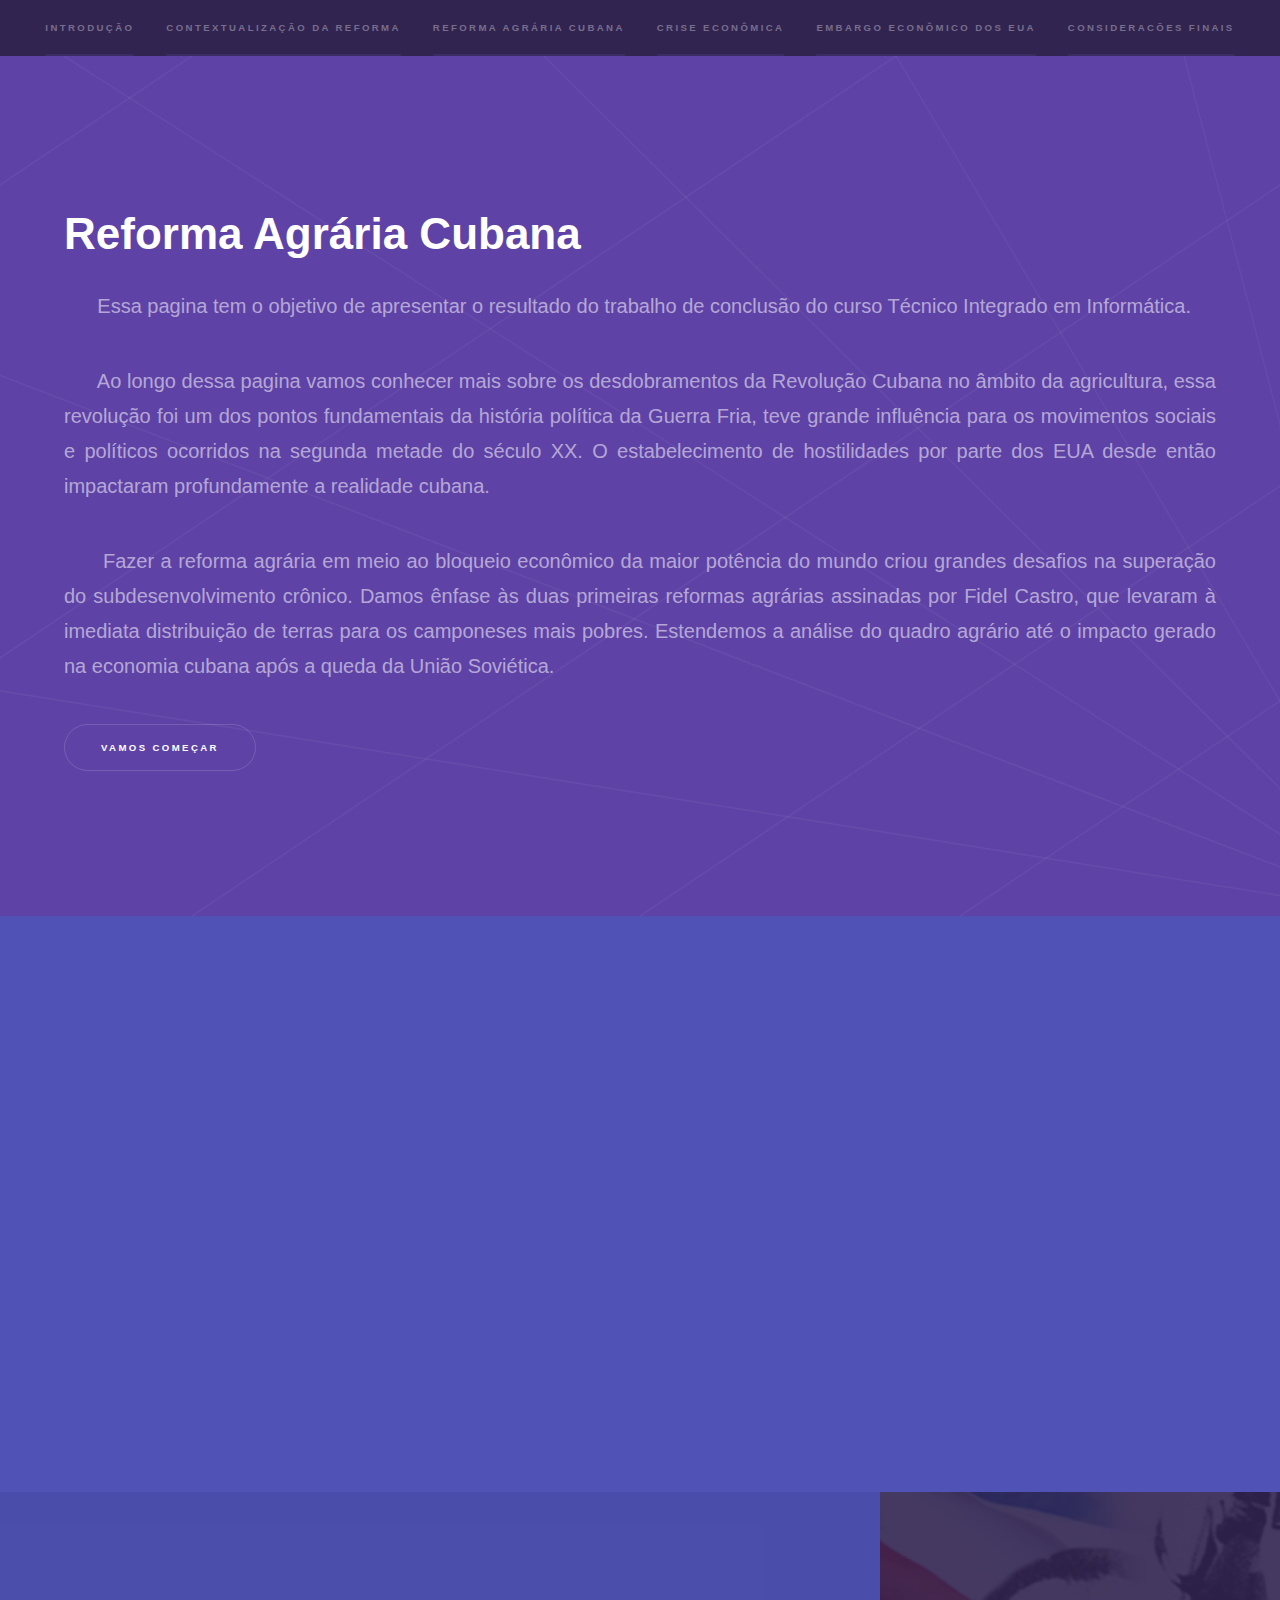
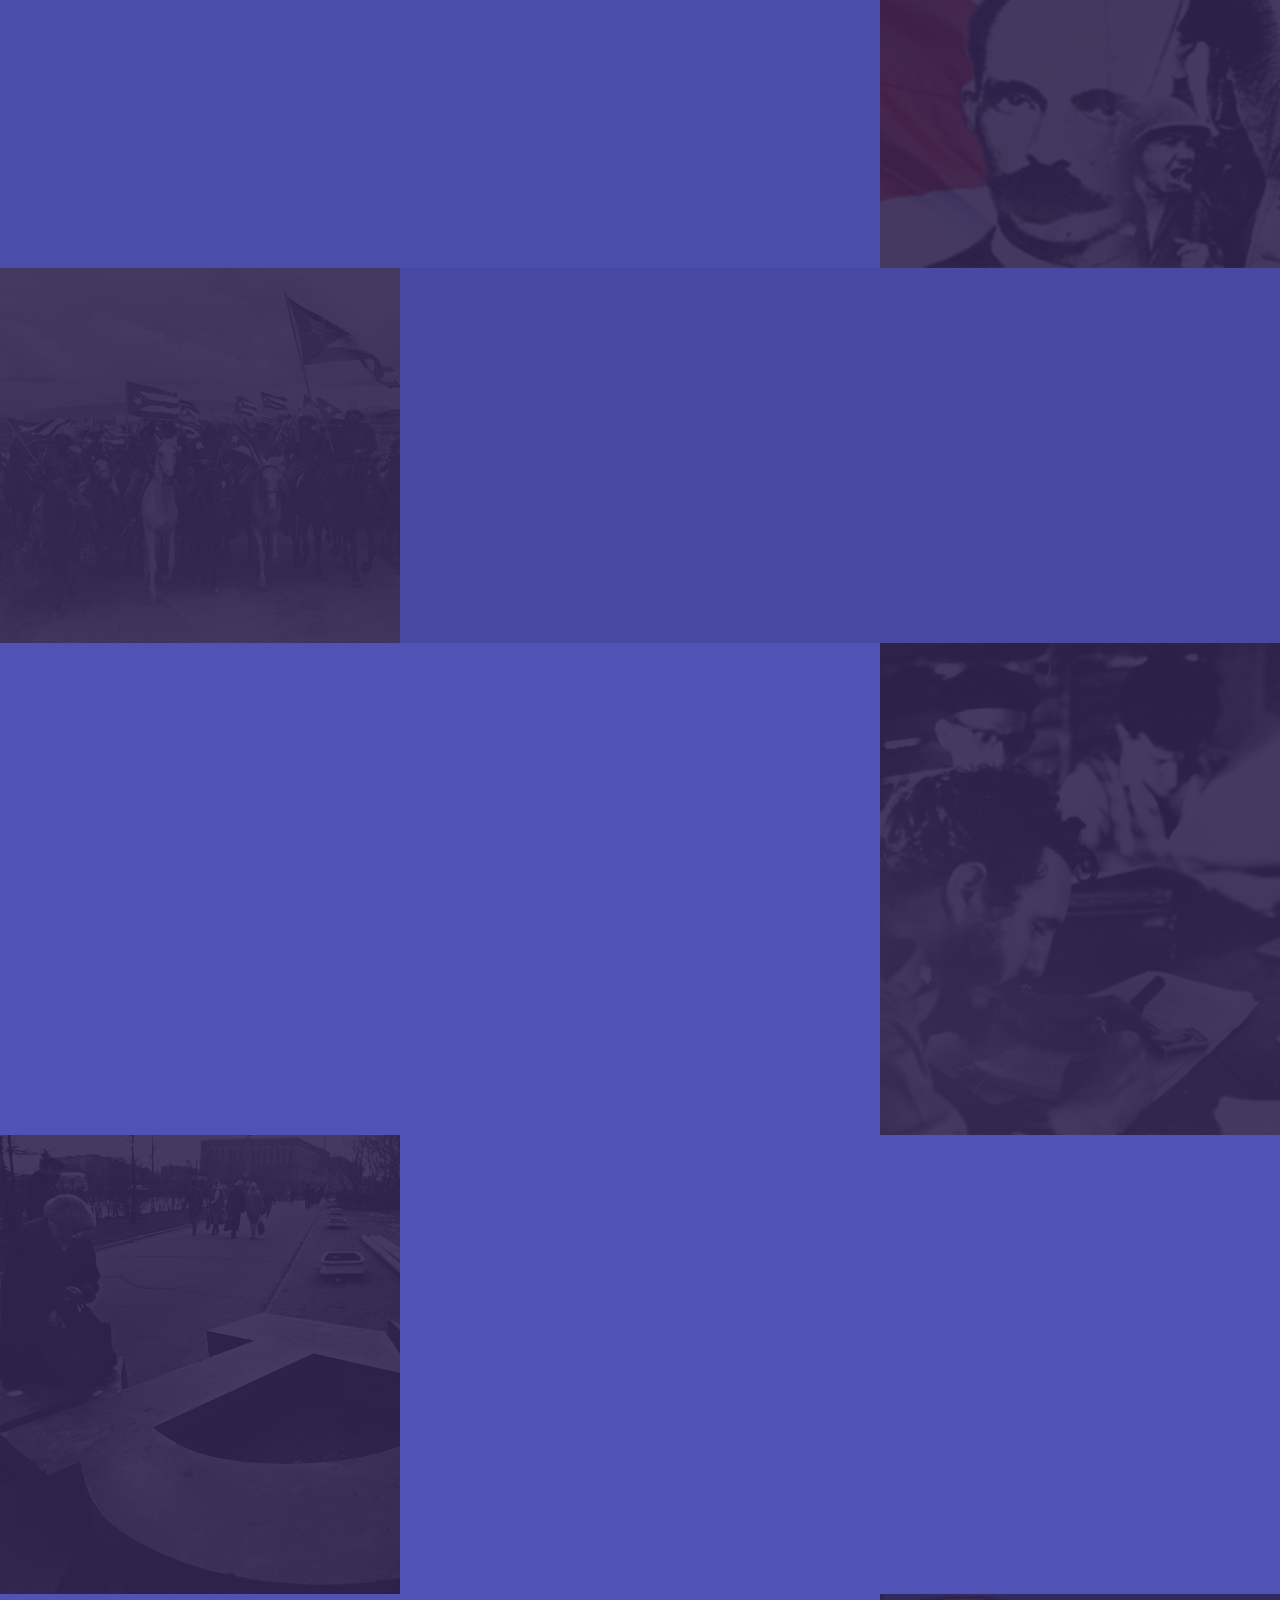
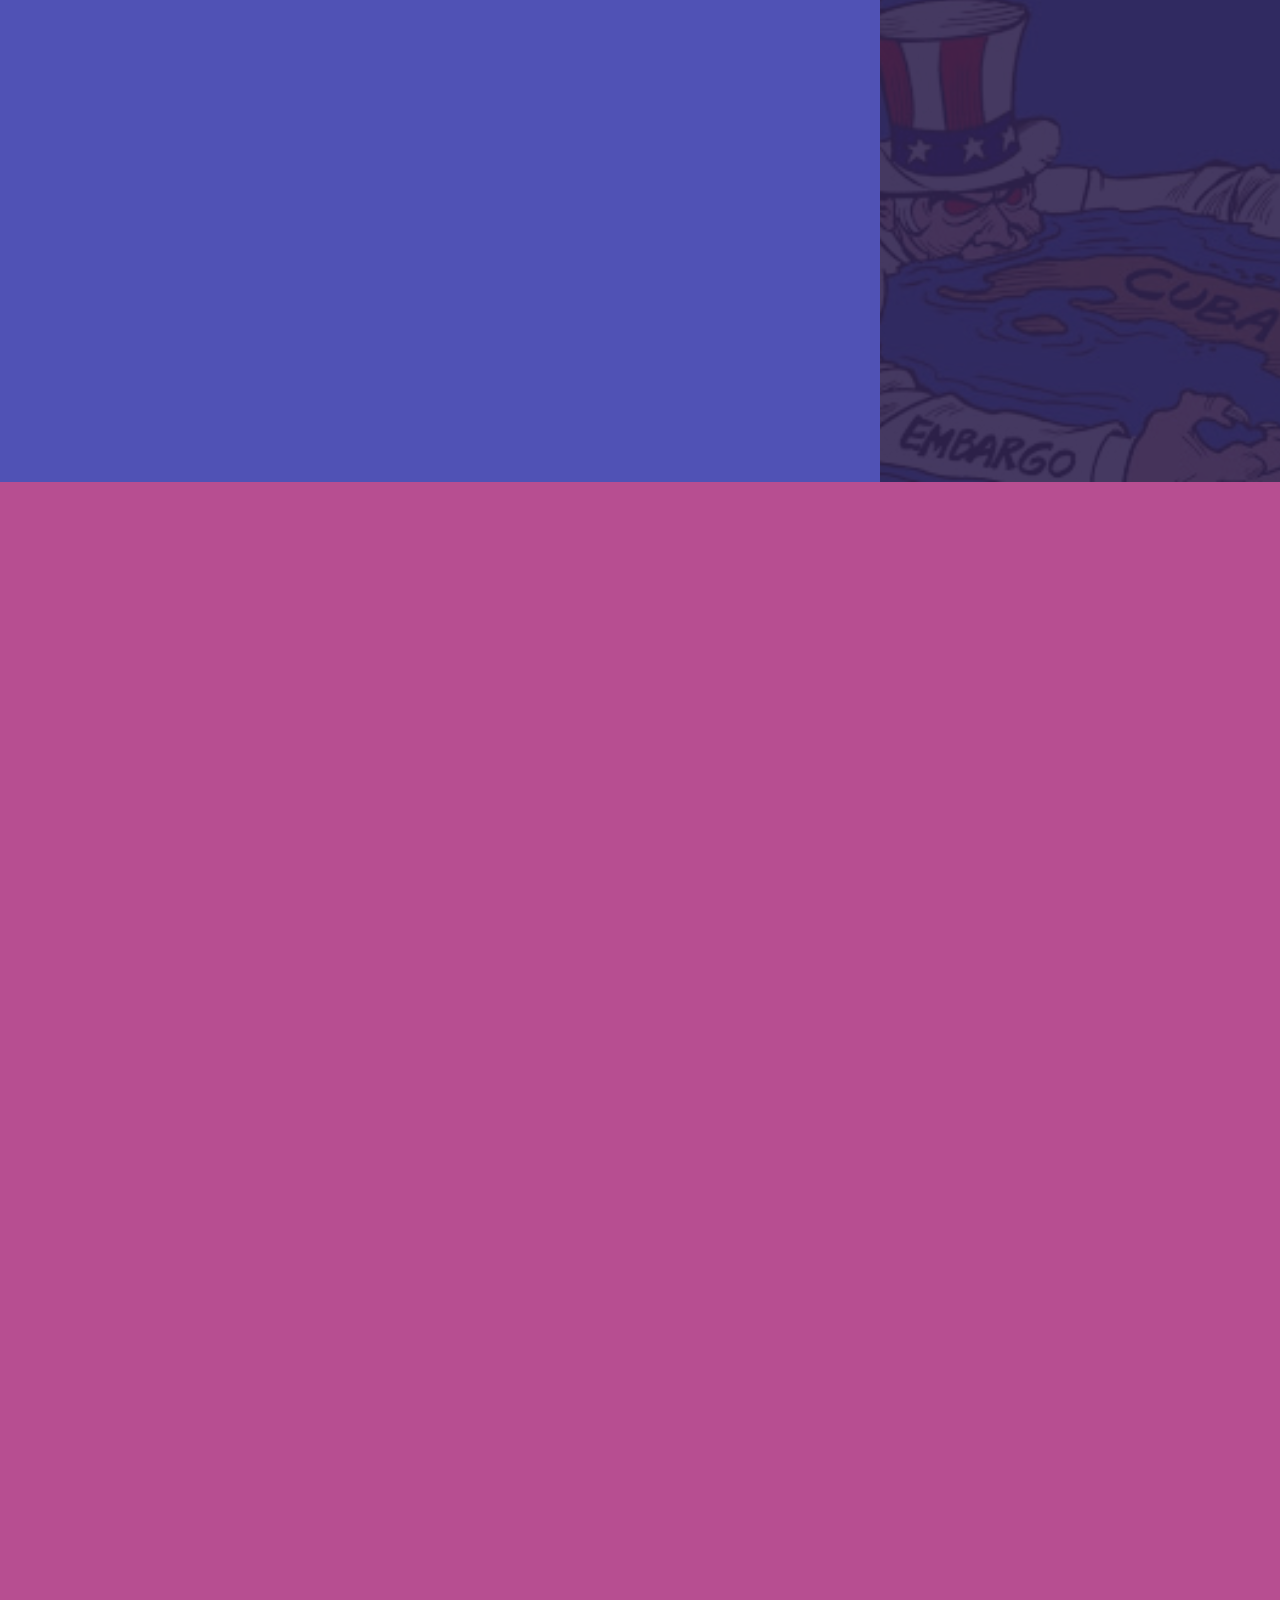
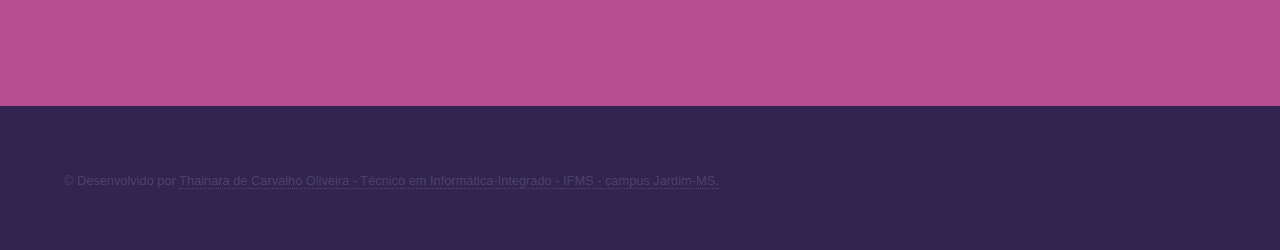
==== index.html @ 296e206b "Correção html" ====
<!DOCTYPE HTML>
<!--
	Hyperspace by HTML5 UP
	html5up.net | @ajlkn
	Free for personal and commercial use under the CCA 3.0 license (html5up.net/license)
-->
<html lang="pt-BR">

	<head>
		<title>Reforma Agrária Cubana</title>
		<meta charset="utf-8" />
		<meta name="viewport" content="width=device-width, initial-scale=1, user-scalable=no" />
		<link rel="stylesheet" href="assets/css/main.css" />
		<link rel="stylesheet" href="assets/css/custom.css" />
		<noscript><link rel="stylesheet" href="assets/css/noscript.css" /></noscript>
	</head>
	<body class="is-preload">

		<!-- Sidebar -->
			<section id="sidebar">
				<div class="inner">
					<nav>
						<ul>
					
							<li><a href="#Introducao">Introdução</a></li>
							<li><a href="#Contextualizacao-da-reforma">Contextualização da Reforma</a></li>
							<li><a href="#Reforma-Agraria-Cubana">Reforma Agrária Cubana</a></li>
							<li><a href="#Crise-Economica">Crise Econômica</a></li>
							<li><a href="#Embargo-Economico">Embargo Econômico dos EUA</a></li>
							<li><a href="#Consideracoes-finais">Consideracões finais</a></li>
						
						</ul>
					</nav>
				</div>
			</section>

		<!-- Wrapper -->
			<div id="wrapper">

				<!-- Intro -->
					<section id="intro" class="wrapper style1 fullscreen fade-up">
						<div class="inner">
							<h1>Reforma Agrária Cubana</h1>
							<p class="align-justify">&nbsp; &nbsp; &nbsp; Essa pagina tem o objetivo de apresentar o resultado do trabalho de conclusão do curso Técnico Integrado em Informática.</p>
							<p class="align-justify">&nbsp; &nbsp; &nbsp; Ao longo dessa pagina vamos conhecer mais sobre os desdobramentos da Revolu&ccedil;&atilde;o Cubana no &acirc;mbito da agricultura, essa revolu&ccedil;&atilde;o foi um dos pontos fundamentais da hist&oacute;ria pol&iacute;tica da Guerra Fria, teve grande influ&ecirc;ncia para os movimentos sociais e pol&iacute;ticos ocorridos na segunda metade do s&eacute;culo XX. O estabelecimento de hostilidades por parte dos EUA desde ent&atilde;o impactaram profundamente a realidade cubana.</p>
							<p class="align-justify">&nbsp; &nbsp; &nbsp; Fazer a reforma agr&aacute;ria em meio ao bloqueio econ&ocirc;mico da maior pot&ecirc;ncia do mundo criou grandes desafios na supera&ccedil;&atilde;o do subdesenvolvimento cr&ocirc;nico. Damos &ecirc;nfase &agrave;s duas primeiras reformas agr&aacute;rias assinadas por Fidel Castro, que levaram &agrave; imediata distribui&ccedil;&atilde;o de terras para os camponeses mais pobres. Estendemos a an&aacute;lise do quadro agr&aacute;rio at&eacute; o impacto gerado na economia cubana ap&oacute;s a queda da Uni&atilde;o Sovi&eacute;tica.</p>

							<ul class="actions">
								<li><a href="#Introducao" class="button scrolly">Vamos começar</a></li>
							</ul>
						</div>
					</section>

				<!-- One -->
					<section id="Introducao" class="wrapper style2 spotlights">
						<section class="tiles">	
							<iframe width="100%" height="576" src="https://maphub.net/embed/138402?geolocation=1&legend=1&panel=1&tablinks=1" frameborder="0" allow="geolocation"></iframe>
						</section>

						<section>
							<a href="pages/Introducao.html" class="image">
								<img src="images/Marti-Fidel.jpg" alt="" data-position="top center"/>
							</a>

							<div class="content">
								<div class="inner">
									<h2>Introdução</h2>
									<p>&nbsp; &nbsp; &nbsp; Cuba &eacute; uma ilha caribenha sob regime comunista. Tem praias de areia branca e campos de cultivo de tabaco, essenciais para a produ&ccedil;&atilde;o dos lend&aacute;rios charutos do pa&iacute;s. A capital, Havana, est&aacute; repleta de casas em tons pastel, carros da d&eacute;cada de 1950 e arquitetura espanhola colonial na antiga Havana, um importante centro no s&eacute;culo 16.</p>
									<ul class="actions">
										<li><a href="pages/Introducao.html" class="button">Saiba mais</a></li>
									</ul>
								</div>
							</div>
						</section>

						<section id="Contextualizacao-da-reforma">
							
							<a href="pages/Contextualizacao-da-reforma.html" class="image"><img src="images/pic02.jpg" alt="" data-position="top center" /></a>
							<div class="content">
								<div class="inner">
									<h2>Contextualização da Reforma</h2>
									<p class="align-justify">&nbsp;&nbsp;&nbsp; Diferentemente do que Karl Marx e Friedrich Engels escreveram no s&eacute;culo XIX, sobre o socialismo ser o resultado de um desenvolvimento tecnol&oacute;gico e industrial das for&ccedil;as produtivas dos pa&iacute;ses do centro do capitalismo, o s&eacute;culo XX nos mostrou que o socialismo tamb&eacute;m poderia ser um movimento de pa&iacute;ses perif&eacute;ricos, com for&ccedil;as produtivas debilitadas.</p>
								
									<ul class="actions">
										<li><a href="pages/Contextualizacao-da-reforma.html" class="button">Saiba Mais</a></li>
									</ul>
								</div>
							</div>
						</section>
						
						<section id="Reforma-Agraria-Cubana">
							<a href="pages/Reforma-agraria-cubana.html" class="image"><img src="images/reforma-agraria.jpg" alt="" data-position="25% 25%" /></a>
							<div class="content">
								<div class="inner">
									<h2>Reforma Agrária Cubana</h2>
								
										<p class="align-justify">&nbsp; &nbsp; &nbsp;A Reforma Agr&aacute;ria em Cuba foi estrat&eacute;gica para a dissolu&ccedil;&atilde;o da heran&ccedil;a colonial, o seu desenvolvimento rompeu com as rela&ccedil;&otilde;es imperialistas que o&nbsp;promoviam. O principal objetivo da Reforma Agr&aacute;ria era distribuir e dividir as terras e propriedades de uma forma justa, beneficiando o campesinato pobre.</p>
										<p class="align-justify">&nbsp; &nbsp; &nbsp; A derrota do Tiempo Muerto marca o grau de import&acirc;ncia da conquista alcan&ccedil;ada pele processo revolucion&aacute;rio, cada fam&iacute;lia recebeu cerca de duas&nbsp;<em>caballer&iacute;as </em>&nbsp;de terra, sendo denominado com o min&iacute;mo vital.</p>
			

										<ul class="actions">
										<li><a href="pages/Reforma-agraria-cubana.html" class="button">Saiba Mais</a></li>
									</ul>
								</div>
							</div>
						</section>

						<section id="Crise-Economica">
							<a href="pages/Crise-Economica.html" class="image"><img src="images/queda-da-urss.jpg" alt="" data-position="25% 25%" /></a>
							<div class="content">
								<div class="inner">
									<h2>Crise econômica</h2>
									
									<p class="align-justify">&nbsp; &nbsp; &nbsp;A queda da Uni&atilde;o Sovi&eacute;tica em 1991, resultou no fim da guerra fria, significou um momento de desespero para os cubanos. A ilha passa por uma profunda crise estrutural, onde o PIB cubano em 3 anos despenca cerca de 35%. Cuba perdeu drasticamente o aux&iacute;lio financeiro que tinha e viveu a maior crise econ&ocirc;mica de toda a hist&oacute;ria da revolu&ccedil;&atilde;o. Nesse per&iacute;odo de crise foi imposto, como se referem os cubanos, o bloqueio econ&ocirc;mico duplo, composto pelo embargo econ&ocirc;mico que vinha desde 1960 pelos EUA, somando-se a ele a queda das rela&ccedil;&otilde;es comerciais estabelecidas com a Eur&aacute;sia.</p>

									<ul class="actions">
										<li><a href="pages/Crise-Economica.html" class="button">Saiba mais</a></li>
									</ul>
								</div>
							</div>
						</section>

						<section id="Embargo-Economico">
							<a href="pages/Embargo-dos-Eua.html" class="image"><img src="images/cuba-embargo.jpeg" alt="" data-position="25% 25%" /></a>
							<div class="content">
								<div class="inner">
									<h2> Embargo econômico dos Estados Unidos</h2>
									
									<p class="align-justify">&nbsp; &nbsp; &nbsp;Em 22 de Outubro de 1962 o governo dos Estados Unidos, com o apoio da OEA (Organiza&ccedil;&atilde;o dos Estados Americanos), imp&otilde;e um bloqueio naval a Cuba de barcos comerciais. A crise dos miss&eacute;is representou o momento de maior tens&atilde;o da Guerra Fria, em que duas super pot&ecirc;ncias chegaram perto de um impasse que poderia ter desencadeado um conflito nuclear de consequ&ecirc;ncias imprevis&iacute;veis. O encontro entre a frota sovi&eacute;tica, que se dirigia a Cuba com carregamento de armas, e a frota norte-americana, que bloqueava o acesso a ilha, poderia trazer consequ&ecirc;ncias explosivas caso n&atilde;o se chegasse a um acordo entre as duas super pot&ecirc;ncias.</p>

									<ul class="actions">
										<li><a href="pages/Embargo-dos-Eua.html" class="button">Saiba mais</a></li>
									</ul>
								</div>
							</div>
						</section>
					</section>
				<!-- Two -->
					<section id="Consideracoes-finais" class="wrapper style3 fade-up">
						<div class="inner">
							<h2>Consideracões finais</h2>
							<p class="align-justify">&nbsp; &nbsp; &nbsp; Quando nos referimos a qualquer aspecto da hist&oacute;ria de Cuba, um certo desconhecimento paira de maneira densa sobre o sentido dessa hist&oacute;ria e suas repercuss&otilde;es. Sabe-se que Cuba &eacute; um min&uacute;sculo pa&iacute;s da Am&eacute;rica caribenha, que traz consigo uma hist&oacute;ria de batalhas e supera&ccedil;&otilde;es. A luta contra o subdesenvolvimento e os imp&eacute;rios, coloniais e neocoloniais, ainda se faz presente em novas determina&ccedil;&otilde;es do poder geopol&iacute;tico estabelecido no hemisf&eacute;rio ocidental.</p>
							<p class="align-justify">&nbsp; &nbsp; &nbsp; Sabe-se que grande parte dessa hist&oacute;ria &eacute; de pouca visibilidade em nossos meios culturais, quando n&atilde;o &eacute; tomada de forma a contorcer a objetividade. Al&eacute;m de descrever os aspectos pol&iacute;ticos e sociais promovidos pela reforma agr&aacute;ria em Cuba, um dos principais desdobramentos da revolu&ccedil;&atilde;o, o presente trabalho buscou gerar em um&nbsp;site, de nossa pr&oacute;pria cria&ccedil;&atilde;o, como contrapartida aos conhecimentos adquiridos ao longo da forma&ccedil;&atilde;o oferecida pelo curso t&eacute;cnico integrado de inform&aacute;tica. A ideia &eacute; a de levar as informa&ccedil;&otilde;es levantadas neste trabalho de conclus&atilde;o de curso ao p&uacute;blico de maneira din&acirc;mica e com um m&eacute;todo comunicativamente atraente. No&nbsp;site&nbsp;buscamos separar por per&iacute;odos a hist&oacute;ria agr&aacute;ria de Cuba, desde da luta da independ&ecirc;ncia, at&eacute; as duas reformas agr&aacute;rias. Todo o desenvolvimento do&nbsp;site&nbsp;e as informa&ccedil;&otilde;es nele listadas s&atilde;o uma tentativa concreta de tornar nossa reflex&atilde;o acess&iacute;vel e did&aacute;tica ao p&uacute;blico. A produ&ccedil;&atilde;o de um&nbsp;site, portanto, sintetiza nossa pesquisa e lhe confere uma face pr&aacute;tica, de instrumento pedag&oacute;gico, a servi&ccedil;o da comunidade acad&ecirc;mica, e mesmo n&atilde;o acad&ecirc;mica.<br/>
							&nbsp; &nbsp; &nbsp; Uma batalha pode ser vencida, mas vencer uma guerra n&atilde;o &eacute; f&aacute;cil, e Cuba ainda persiste em uma guerra, uma guerra pela paz. N&atilde;o cabe a n&oacute;s, portanto, estabelecer qualquer tipo de julgamento neutro sobre Cuba ou sobre qualquer outro acontecimento da hist&oacute;ria, por&eacute;m procuramos, atrav&eacute;s de dados e fatos, construir o que consideramos avalia&ccedil;&otilde;es objetivas sobre a condi&ccedil;&atilde;o fundi&aacute;ria de Cuba antes e depois da reforma agr&aacute;ria promovida pela revolu&ccedil;&atilde;o. Os feitos do povo cubano foram um dos mais radicais que se conheceram na hist&oacute;ria Latino Americana moderna. O forte esp&iacute;rito de igualitarismo desse movimento, mesmo com todas as dificuldades passadas pelo bloqueio econ&ocirc;mico e com a crise gerada pela queda do bloco sovi&eacute;tico, consegue iluminar as experi&ecirc;ncias hist&oacute;ricas de v&aacute;rios outros povos, revelando que um pa&iacute;s perif&eacute;rico, com muita luta e persist&ecirc;ncia, pode gerar bens comuns b&aacute;sicos como educa&ccedil;&atilde;o, sa&uacute;de e qualidade de vida para sua popula&ccedil;&atilde;o.<br />
							&nbsp; &nbsp; &nbsp; E a guerra cubana ela continua, assim como outras guerras est&atilde;o para nascer e com o tempo ir&atilde;o ser explicadas, e estudar a revolu&ccedil;&atilde;o cubana &eacute; como abrir portas a uma nova maneira de ver o mundo e perceber que tudo deve ser questionado em busca apenas da real verdade escondida em seres que possui suas &ldquo;verdades absolutas&rdquo; que acreditam possuir.<br />
							&nbsp; &nbsp; &nbsp; Mesmo com todas as contradi&ccedil;&otilde;es e dificuldades, Cuba se mostra um Pa&iacute;s forte e soberano, e os cubanos ainda hoje agradecem orgulhosos aos revolucion&aacute;rios&nbsp;da <em>Sierra Maestra, </em>principalmente aos campesinos em armas que garantiram o direito b&aacute;sico &agrave; sobreviv&ecirc;ncia na terra. Atualmente o pa&iacute;s passa por reformas econ&ocirc;micas e constitucionais que contam com a participa&ccedil;&atilde;o massiva da sociedade. O atual presidente, Miguel Dias, prop&otilde;e reformas amplas, tal como a reformula&ccedil;&atilde;o do sistema monet&aacute;rio do peso convers&iacute;vel para o peso cubano. Os desafios s&atilde;o grandes, uma vez que&nbsp;1U$&nbsp;hoje equivale aproximadamente a 24 pesos cubanos.</p>
							<p class="align-justify"> &nbsp; &nbsp; &nbsp;Espera-se que de certa maneira esse texto e o site possam contribuir, mesmo que minimamente para o desvendar da hist&oacute;ria cubana. Que possamos promover com ele um conhecimento pr&aacute;tico pol&iacute;tico, capaz de suplantar a zona de conforto do realismo capitalista. Como abrandou Fidel &ldquo;que sejam como o&nbsp;CHE&rdquo; nossos anseios.<br />
							<br />
							

							<br>

							
							<ul class="actions">
								<li><a href="pages/Referencias.html" class="button">Referências</a></li>
							</ul>
						</div>
					</section>

			
			</div>

		<!-- Footer -->
			<footer id="footer" class="wrapper">
				<div class="inner">
					<ul class="menu">
						<li>&copy;  Desenvolvido por <a href="https://github.com/ThainaraDeCarvalhoOliveira0510/Reforma-Agraria-Cubana"> Thainara de Carvalho Oliveira - T&eacute;cnico em Inform&aacute;tica-Integrado - IFMS - campus Jardim-MS.</a></li>
					</ul>
				</div>
			</footer>

		<!-- Scripts -->
			<script src="assets/js/jquery.min.js"></script>
			<script src="assets/js/jquery.scrollex.min.js"></script>
			<script src="assets/js/jquery.scrolly.min.js"></script>
			<script src="assets/js/browser.min.js"></script>
			<script src="assets/js/breakpoints.min.js"></script>
			<script src="assets/js/util.js"></script>
			<script src="assets/js/main.js"></script>

	</body>
</html>
---- assets/css/main.css ----
@import url(fontawesome-all.min.css);

/*
	Hyperspace by HTML5 UP
	html5up.net | @ajlkn
	Free for personal and commercial use under the CCA 3.0 license (html5up.net/license)
*/

html, body, div, span, applet, object,
iframe, h1, h2, h3, h4, h5, h6, p, blockquote,
pre, a, abbr, acronym, address, big, cite,
code, del, dfn, em, img, ins, kbd, q, s, samp,
small, strike, strong, sub, sup, tt, var, b,
u, i, center, dl, dt, dd, ol, ul, li, fieldset,
form, label, legend, table, caption, tbody,
tfoot, thead, tr, th, td, article, aside,
canvas, details, embed, figure, figcaption,
footer, header, hgroup, menu, nav, output, ruby,
section, summary, time, mark, audio, video {
	margin: 0;
	padding: 0;
	border: 0;
	font-size: 100%;
	font: inherit;
	vertical-align: baseline;}

article, aside, details, figcaption, figure,
footer, header, hgroup, menu, nav, section {
	display: block;}

body {
	line-height: 1;
}

ol, ul {
	list-style: none;
}

blockquote, q {
	quotes: none;
}

	blockquote:before, blockquote:after, q:before, q:after {
		content: '';
		content: none;
	}

table {
	border-collapse: collapse;
	border-spacing: 0;
}

body {
	-webkit-text-size-adjust: none;
}

mark {
	background-color: transparent;
	color: inherit;
}

input::-moz-focus-inner {
	border: 0;
	padding: 0;
}

input, select, textarea {
	-moz-appearance: none;
	-webkit-appearance: none;
	-ms-appearance: none;
	appearance: none;
}

/* Basic */

	@-ms-viewport {
		width: device-width;
	}

	body {
		-ms-overflow-style: scrollbar;
	}

	@media screen and (max-width: 480px) {

		html, body {
			min-width: 320px;
		}

	}

	html {
		box-sizing: border-box;
	}

	*, *:before, *:after {
		box-sizing: inherit;
	}

	body {
		background: #312450;
	}

		body.is-preload *, body.is-preload *:before, body.is-preload *:after {
			-moz-animation: none !important;
			-webkit-animation: none !important;
			-ms-animation: none !important;
			animation: none !important;
			-moz-transition: none !important;
			-webkit-transition: none !important;
			-ms-transition: none !important;
			transition: none !important;
		}

/* Type */

	body, input, select, textarea {
		color: rgba(255, 255, 255, 0.55);
		font-family: Arial, Helvetica, sans-serif;
		font-size: 16.5pt;
		font-weight: normal;
		line-height: 1.75;
	}

		@media screen and (max-width: 1680px) {

			body, input, select, textarea {
				font-size: 13pt;
			}

		}

		@media screen and (max-width: 1280px) {

			body, input, select, textarea {
				font-size: 12pt;
			}

		}

		@media screen and (max-width: 360px) {

			body, input, select, textarea {
				font-size: 11pt;
			}

		}

	a {
		-moz-transition: color 0.2s ease, border-bottom-color 0.2s ease;
		-webkit-transition: color 0.2s ease, border-bottom-color 0.2s ease;
		-ms-transition: color 0.2s ease, border-bottom-color 0.2s ease;
		transition: color 0.2s ease, border-bottom-color 0.2s ease;
		border-bottom: dotted 1px rgba(255, 255, 255, 0.35);
		color: inherit;
		text-decoration: none;
	}

		a:hover {
			border-bottom-color: transparent;
			color: #ffffff;
		}

	strong, b {
		color: #ffffff;
		font-weight: bold;
	}

	em, i {
		font-style: italic;
	}

	p {
		margin: 0 0 2em 0;
	}

	h1, h2, h3, h4, h5, h6 {
		color: #ffffff;
		font-weight: bold;
		line-height: 1.5;
		margin: 0 0 0.5em 0;
	}

		h1 a, h2 a, h3 a, h4 a, h5 a, h6 a {
			color: inherit;
			text-decoration: none;
		}

	h1 {
		font-size: 2.75em;
	}

		h1.major {
			margin: 0 0 1.3em 0;
			position: relative;
			padding-bottom: 0.35em;
		}

			h1.major:after {
				background-image: -moz-linear-gradient(to right, #630081, #b74e91);
				background-image: -webkit-linear-gradient(to right, #b60000, #b74e91);
				background-image: -ms-linear-gradient(to right, #017e01, #b74e91);
				background-image: linear-gradient(to right, #5e42a6, #b74e91);
				-moz-transition: max-width 0.2s ease;
				-webkit-transition: max-width 0.2s ease;
				-ms-transition: max-width 0.2s ease;
				transition: max-width 0.2s ease;
				border-radius: 0.2em;
				bottom: 0;
				content: '';
				height: 0.05em;
				position: absolute;
				right: 0;
				width: 100%;
			}

	h2 {
		font-size: 1.75em;
	}

	h3 {
		font-size: 1.1em;
	}

	h4 {
		font-size: 1em;
	}

	h5 {
		font-size: 0.8em;
	}

	h6 {
		font-size: 0.6em;
	}

	@media screen and (max-width: 736px) {

		h1 {
			font-size: 2em;
		}

		h2 {
			font-size: 1.25em;
		}

		h3 {
			font-size: 1em;
		}

		h4 {
			font-size: 0.8em;
		}

		h5 {
			font-size: 0.6em;
		}

		h6 {
			font-size: 0.6em;
		}

	}

	sub {
		font-size: 0.8em;
		position: relative;
		top: 0.5em;
	}

	sup {
		font-size: 0.8em;
		position: relative;
		top: -0.5em;
	}

	blockquote {
		border-left: solid 4px rgba(241, 14, 101, 0.322);
		font-style: italic;
		margin: 0 0 2em 0;
		padding: 0.5em 0 0.5em 2em;
	}

	code {
		background: rgba(255, 255, 255, 0.05);
		border-radius: 0.25em;
		border: solid 1px rgba(107, 0, 0, 0.15);
		font-family: "Courier New", monospace;
		font-size: 0.9em;
		margin: 0 0.25em;
		padding: 0.25em 0.65em;
	}

	pre {
		-webkit-overflow-scrolling: touch;
		font-family: "Courier New", monospace;
		font-size: 0.9em;
		margin: 0 0 2em 0;
	}

		pre code {
			display: block;
			line-height: 1.75em;
			padding: 1em 1.5em;
			overflow-x: auto;
		}

	hr {
		border: 0;
		border-bottom: solid 1px rgba(255, 255, 255, 0.15);
		margin: 2em 0;
	}

		hr.major {
			margin: 3em 0;
		}

	.align-left {
		text-align: left;
	}

	.align-center {
		text-align: center;
	}
	.align-justify {
		text-align: justify;
	}

	.align-right {
		text-align: right;
	}

/* Row */

	.row {
		display: flex;
		flex-wrap: wrap;
		box-sizing: border-box;
		align-items: stretch;
	}

		.row > * {
			box-sizing: border-box;
		}

		.row.gtr-uniform > * > :last-child {
			margin-bottom: 0;
		}

		.row.aln-left {
			justify-content: flex-start;
		}

		.row.aln-center {
			justify-content: center;
		}

		.row.aln-right {
			justify-content: flex-end;
		}

		.row.aln-top {
			align-items: flex-start;
		}

		.row.aln-middle {
			align-items: center;
		}

		.row.aln-bottom {
			align-items: flex-end;
		}

		.row > .imp {
			order: -1;
		}

		.row > .col-1 {
			width: 8.33333%;
		}

		.row > .off-1 {
			margin-left: 8.33333%;
		}

		.row > .col-2 {
			width: 16.66667%;
		}

		.row > .off-2 {
			margin-left: 16.66667%;
		}

		.row > .col-3 {
			width: 25%;
		}

		.row > .off-3 {
			margin-left: 25%;
		}

		.row > .col-4 {
			width: 33.33333%;
		}

		.row > .off-4 {
			margin-left: 33.33333%;
		}

		.row > .col-5 {
			width: 41.66667%;
		}

		.row > .off-5 {
			margin-left: 41.66667%;
		}

		.row > .col-6 {
			width: 50%;
		}

		.row > .off-6 {
			margin-left: 50%;
		}

		.row > .col-7 {
			width: 58.33333%;
		}

		.row > .off-7 {
			margin-left: 58.33333%;
		}

		.row > .col-8 {
			width: 66.66667%;
		}

		.row > .off-8 {
			margin-left: 66.66667%;
		}

		.row > .col-9 {
			width: 75%;
		}

		.row > .off-9 {
			margin-left: 75%;
		}

		.row > .col-10 {
			width: 83.33333%;
		}

		.row > .off-10 {
			margin-left: 83.33333%;
		}

		.row > .col-11 {
			width: 91.66667%;
		}

		.row > .off-11 {
			margin-left: 91.66667%;
		}

		.row > .col-12 {
			width: 100%;
		}

		.row > .off-12 {
			margin-left: 100%;
		}

		.row.gtr-0 {
			margin-top: 0;
			margin-left: 0em;
		}

			.row.gtr-0 > * {
				padding: 0 0 0 0em;
			}

			.row.gtr-0.gtr-uniform {
				margin-top: 0em;
			}

				.row.gtr-0.gtr-uniform > * {
					padding-top: 0em;
				}

		.row.gtr-25 {
			margin-top: 0;
			margin-left: -0.375em;
		}

			.row.gtr-25 > * {
				padding: 0 0 0 0.375em;
			}

			.row.gtr-25.gtr-uniform {
				margin-top: -0.375em;
			}

				.row.gtr-25.gtr-uniform > * {
					padding-top: 0.375em;
				}

		.row.gtr-50 {
			margin-top: 0;
			margin-left: -0.75em;
		}

			.row.gtr-50 > * {
				padding: 0 0 0 0.75em;
			}

			.row.gtr-50.gtr-uniform {
				margin-top: -0.75em;
			}

				.row.gtr-50.gtr-uniform > * {
					padding-top: 0.75em;
				}

		.row {
			margin-top: 0;
			margin-left: -1.5em;
		}

			.row > * {
				padding: 0 0 0 1.5em;
			}

			.row.gtr-uniform {
				margin-top: -1.5em;
			}

				.row.gtr-uniform > * {
					padding-top: 1.5em;
				}

		.row.gtr-150 {
			margin-top: 0;
			margin-left: -2.25em;
		}

			.row.gtr-150 > * {
				padding: 0 0 0 2.25em;
			}

			.row.gtr-150.gtr-uniform {
				margin-top: -2.25em;
			}

				.row.gtr-150.gtr-uniform > * {
					padding-top: 2.25em;
				}

		.row.gtr-200 {
			margin-top: 0;
			margin-left: -3em;
		}

			.row.gtr-200 > * {
				padding: 0 0 0 3em;
			}

			.row.gtr-200.gtr-uniform {
				margin-top: -3em;
			}

				.row.gtr-200.gtr-uniform > * {
					padding-top: 3em;
				}

		@media screen and (max-width: 1680px) {

			.row {
				display: flex;
				flex-wrap: wrap;
				box-sizing: border-box;
				align-items: stretch;
			}

				.row > * {
					box-sizing: border-box;
				}

				.row.gtr-uniform > * > :last-child {
					margin-bottom: 0;
				}

				.row.aln-left {
					justify-content: flex-start;
				}

				.row.aln-center {
					justify-content: center;
				}

				.row.aln-right {
					justify-content: flex-end;
				}

				.row.aln-top {
					align-items: flex-start;
				}

				.row.aln-middle {
					align-items: center;
				}

				.row.aln-bottom {
					align-items: flex-end;
				}

				.row > .imp-xlarge {
					order: -1;
				}

				.row > .col-1-xlarge {
					width: 8.33333%;
				}

				.row > .off-1-xlarge {
					margin-left: 8.33333%;
				}

				.row > .col-2-xlarge {
					width: 16.66667%;
				}

				.row > .off-2-xlarge {
					margin-left: 16.66667%;
				}

				.row > .col-3-xlarge {
					width: 25%;
				}

				.row > .off-3-xlarge {
					margin-left: 25%;
				}

				.row > .col-4-xlarge {
					width: 33.33333%;
				}

				.row > .off-4-xlarge {
					margin-left: 33.33333%;
				}

				.row > .col-5-xlarge {
					width: 41.66667%;
				}

				.row > .off-5-xlarge {
					margin-left: 41.66667%;
				}

				.row > .col-6-xlarge {
					width: 50%;
				}

				.row > .off-6-xlarge {
					margin-left: 50%;
				}

				.row > .col-7-xlarge {
					width: 58.33333%;
				}

				.row > .off-7-xlarge {
					margin-left: 58.33333%;
				}

				.row > .col-8-xlarge {
					width: 66.66667%;
				}

				.row > .off-8-xlarge {
					margin-left: 66.66667%;
				}

				.row > .col-9-xlarge {
					width: 75%;
				}

				.row > .off-9-xlarge {
					margin-left: 75%;
				}

				.row > .col-10-xlarge {
					width: 83.33333%;
				}

				.row > .off-10-xlarge {
					margin-left: 83.33333%;
				}

				.row > .col-11-xlarge {
					width: 91.66667%;
				}

				.row > .off-11-xlarge {
					margin-left: 91.66667%;
				}

				.row > .col-12-xlarge {
					width: 100%;
				}

				.row > .off-12-xlarge {
					margin-left: 100%;
				}

				.row.gtr-0 {
					margin-top: 0;
					margin-left: 0em;
				}

					.row.gtr-0 > * {
						padding: 0 0 0 0em;
					}

					.row.gtr-0.gtr-uniform {
						margin-top: 0em;
					}

						.row.gtr-0.gtr-uniform > * {
							padding-top: 0em;
						}

				.row.gtr-25 {
					margin-top: 0;
					margin-left: -0.375em;
				}

					.row.gtr-25 > * {
						padding: 0 0 0 0.375em;
					}

					.row.gtr-25.gtr-uniform {
						margin-top: -0.375em;
					}

						.row.gtr-25.gtr-uniform > * {
							padding-top: 0.375em;
						}

				.row.gtr-50 {
					margin-top: 0;
					margin-left: -0.75em;
				}

					.row.gtr-50 > * {
						padding: 0 0 0 0.75em;
					}

					.row.gtr-50.gtr-uniform {
						margin-top: -0.75em;
					}

						.row.gtr-50.gtr-uniform > * {
							padding-top: 0.75em;
						}

				.row {
					margin-top: 0;
					margin-left: -1.5em;
				}

					.row > * {
						padding: 0 0 0 1.5em;
					}

					.row.gtr-uniform {
						margin-top: -1.5em;
					}

						.row.gtr-uniform > * {
							padding-top: 1.5em;
						}

				.row.gtr-150 {
					margin-top: 0;
					margin-left: -2.25em;
				}

					.row.gtr-150 > * {
						padding: 0 0 0 2.25em;
					}

					.row.gtr-150.gtr-uniform {
						margin-top: -2.25em;
					}

						.row.gtr-150.gtr-uniform > * {
							padding-top: 2.25em;
						}

				.row.gtr-200 {
					margin-top: 0;
					margin-left: -3em;
				}

					.row.gtr-200 > * {
						padding: 0 0 0 3em;
					}

					.row.gtr-200.gtr-uniform {
						margin-top: -3em;
					}

						.row.gtr-200.gtr-uniform > * {
							padding-top: 3em;
						}

		}

		@media screen and (max-width: 1280px) {

			.row {
				display: flex;
				flex-wrap: wrap;
				box-sizing: border-box;
				align-items: stretch;
			}

				.row > * {
					box-sizing: border-box;
				}

				.row.gtr-uniform > * > :last-child {
					margin-bottom: 0;
				}

				.row.aln-left {
					justify-content: flex-start;
				}

				.row.aln-center {
					justify-content: center;
				}

				.row.aln-right {
					justify-content: flex-end;
				}

				.row.aln-top {
					align-items: flex-start;
				}

				.row.aln-middle {
					align-items: center;
				}

				.row.aln-bottom {
					align-items: flex-end;
				}

				.row > .imp-large {
					order: -1;
				}

				.row > .col-1-large {
					width: 8.33333%;
				}

				.row > .off-1-large {
					margin-left: 8.33333%;
				}

				.row > .col-2-large {
					width: 16.66667%;
				}

				.row > .off-2-large {
					margin-left: 16.66667%;
				}

				.row > .col-3-large {
					width: 25%;
				}

				.row > .off-3-large {
					margin-left: 25%;
				}

				.row > .col-4-large {
					width: 33.33333%;
				}

				.row > .off-4-large {
					margin-left: 33.33333%;
				}

				.row > .col-5-large {
					width: 41.66667%;
				}

				.row > .off-5-large {
					margin-left: 41.66667%;
				}

				.row > .col-6-large {
					width: 50%;
				}

				.row > .off-6-large {
					margin-left: 50%;
				}

				.row > .col-7-large {
					width: 58.33333%;
				}

				.row > .off-7-large {
					margin-left: 58.33333%;
				}

				.row > .col-8-large {
					width: 66.66667%;
				}

				.row > .off-8-large {
					margin-left: 66.66667%;
				}

				.row > .col-9-large {
					width: 75%;
				}

				.row > .off-9-large {
					margin-left: 75%;
				}

				.row > .col-10-large {
					width: 83.33333%;
				}

				.row > .off-10-large {
					margin-left: 83.33333%;
				}

				.row > .col-11-large {
					width: 91.66667%;
				}

				.row > .off-11-large {
					margin-left: 91.66667%;
				}

				.row > .col-12-large {
					width: 100%;
				}

				.row > .off-12-large {
					margin-left: 100%;
				}

				.row.gtr-0 {
					margin-top: 0;
					margin-left: 0em;
				}

					.row.gtr-0 > * {
						padding: 0 0 0 0em;
					}

					.row.gtr-0.gtr-uniform {
						margin-top: 0em;
					}

						.row.gtr-0.gtr-uniform > * {
							padding-top: 0em;
						}

				.row.gtr-25 {
					margin-top: 0;
					margin-left: -0.375em;
				}

					.row.gtr-25 > * {
						padding: 0 0 0 0.375em;
					}

					.row.gtr-25.gtr-uniform {
						margin-top: -0.375em;
					}

						.row.gtr-25.gtr-uniform > * {
							padding-top: 0.375em;
						}

				.row.gtr-50 {
					margin-top: 0;
					margin-left: -0.75em;
				}

					.row.gtr-50 > * {
						padding: 0 0 0 0.75em;
					}

					.row.gtr-50.gtr-uniform {
						margin-top: -0.75em;
					}

						.row.gtr-50.gtr-uniform > * {
							padding-top: 0.75em;
						}

				.row {
					margin-top: 0;
					margin-left: -1.5em;
				}

					.row > * {
						padding: 0 0 0 1.5em;
					}

					.row.gtr-uniform {
						margin-top: -1.5em;
					}

						.row.gtr-uniform > * {
							padding-top: 1.5em;
						}

				.row.gtr-150 {
					margin-top: 0;
					margin-left: -2.25em;
				}

					.row.gtr-150 > * {
						padding: 0 0 0 2.25em;
					}

					.row.gtr-150.gtr-uniform {
						margin-top: -2.25em;
					}

						.row.gtr-150.gtr-uniform > * {
							padding-top: 2.25em;
						}

				.row.gtr-200 {
					margin-top: 0;
					margin-left: -3em;
				}

					.row.gtr-200 > * {
						padding: 0 0 0 3em;
					}

					.row.gtr-200.gtr-uniform {
						margin-top: -3em;
					}

						.row.gtr-200.gtr-uniform > * {
							padding-top: 3em;
						}

		}

		@media screen and (max-width: 980px) {

			.row {
				display: flex;
				flex-wrap: wrap;
				box-sizing: border-box;
				align-items: stretch;
			}

				.row > * {
					box-sizing: border-box;
				}

				.row.gtr-uniform > * > :last-child {
					margin-bottom: 0;
				}

				.row.aln-left {
					justify-content: flex-start;
				}

				.row.aln-center {
					justify-content: center;
				}

				.row.aln-right {
					justify-content: flex-end;
				}

				.row.aln-top {
					align-items: flex-start;
				}

				.row.aln-middle {
					align-items: center;
				}

				.row.aln-bottom {
					align-items: flex-end;
				}

				.row > .imp-medium {
					order: -1;
				}

				.row > .col-1-medium {
					width: 8.33333%;
				}

				.row > .off-1-medium {
					margin-left: 8.33333%;
				}

				.row > .col-2-medium {
					width: 16.66667%;
				}

				.row > .off-2-medium {
					margin-left: 16.66667%;
				}

				.row > .col-3-medium {
					width: 25%;
				}

				.row > .off-3-medium {
					margin-left: 25%;
				}

				.row > .col-4-medium {
					width: 33.33333%;
				}

				.row > .off-4-medium {
					margin-left: 33.33333%;
				}

				.row > .col-5-medium {
					width: 41.66667%;
				}

				.row > .off-5-medium {
					margin-left: 41.66667%;
				}

				.row > .col-6-medium {
					width: 50%;
				}

				.row > .off-6-medium {
					margin-left: 50%;
				}

				.row > .col-7-medium {
					width: 58.33333%;
				}

				.row > .off-7-medium {
					margin-left: 58.33333%;
				}

				.row > .col-8-medium {
					width: 66.66667%;
				}

				.row > .off-8-medium {
					margin-left: 66.66667%;
				}

				.row > .col-9-medium {
					width: 75%;
				}

				.row > .off-9-medium {
					margin-left: 75%;
				}

				.row > .col-10-medium {
					width: 83.33333%;
				}

				.row > .off-10-medium {
					margin-left: 83.33333%;
				}

				.row > .col-11-medium {
					width: 91.66667%;
				}

				.row > .off-11-medium {
					margin-left: 91.66667%;
				}

				.row > .col-12-medium {
					width: 100%;
				}

				.row > .off-12-medium {
					margin-left: 100%;
				}

				.row.gtr-0 {
					margin-top: 0;
					margin-left: 0em;
				}

					.row.gtr-0 > * {
						padding: 0 0 0 0em;
					}

					.row.gtr-0.gtr-uniform {
						margin-top: 0em;
					}

						.row.gtr-0.gtr-uniform > * {
							padding-top: 0em;
						}

				.row.gtr-25 {
					margin-top: 0;
					margin-left: -0.375em;
				}

					.row.gtr-25 > * {
						padding: 0 0 0 0.375em;
					}

					.row.gtr-25.gtr-uniform {
						margin-top: -0.375em;
					}

						.row.gtr-25.gtr-uniform > * {
							padding-top: 0.375em;
						}

				.row.gtr-50 {
					margin-top: 0;
					margin-left: -0.75em;
				}

					.row.gtr-50 > * {
						padding: 0 0 0 0.75em;
					}

					.row.gtr-50.gtr-uniform {
						margin-top: -0.75em;
					}

						.row.gtr-50.gtr-uniform > * {
							padding-top: 0.75em;
						}

				.row {
					margin-top: 0;
					margin-left: -1.5em;
				}

					.row > * {
						padding: 0 0 0 1.5em;
					}

					.row.gtr-uniform {
						margin-top: -1.5em;
					}

						.row.gtr-uniform > * {
							padding-top: 1.5em;
						}

				.row.gtr-150 {
					margin-top: 0;
					margin-left: -2.25em;
				}

					.row.gtr-150 > * {
						padding: 0 0 0 2.25em;
					}

					.row.gtr-150.gtr-uniform {
						margin-top: -2.25em;
					}

						.row.gtr-150.gtr-uniform > * {
							padding-top: 2.25em;
						}

				.row.gtr-200 {
					margin-top: 0;
					margin-left: -3em;
				}

					.row.gtr-200 > * {
						padding: 0 0 0 3em;
					}

					.row.gtr-200.gtr-uniform {
						margin-top: -3em;
					}

						.row.gtr-200.gtr-uniform > * {
							padding-top: 3em;
						}

		}

		@media screen and (max-width: 736px) {

			.row {
				display: flex;
				flex-wrap: wrap;
				box-sizing: border-box;
				align-items: stretch;
			}

				.row > * {
					box-sizing: border-box;
				}

				.row.gtr-uniform > * > :last-child {
					margin-bottom: 0;
				}

				.row.aln-left {
					justify-content: flex-start;
				}

				.row.aln-center {
					justify-content: center;
				}

				.row.aln-right {
					justify-content: flex-end;
				}

				.row.aln-top {
					align-items: flex-start;
				}

				.row.aln-middle {
					align-items: center;
				}

				.row.aln-bottom {
					align-items: flex-end;
				}

				.row > .imp-small {
					order: -1;
				}

				.row > .col-1-small {
					width: 8.33333%;
				}

				.row > .off-1-small {
					margin-left: 8.33333%;
				}

				.row > .col-2-small {
					width: 16.66667%;
				}

				.row > .off-2-small {
					margin-left: 16.66667%;
				}

				.row > .col-3-small {
					width: 25%;
				}

				.row > .off-3-small {
					margin-left: 25%;
				}

				.row > .col-4-small {
					width: 33.33333%;
				}

				.row > .off-4-small {
					margin-left: 33.33333%;
				}

				.row > .col-5-small {
					width: 41.66667%;
				}

				.row > .off-5-small {
					margin-left: 41.66667%;
				}

				.row > .col-6-small {
					width: 50%;
				}

				.row > .off-6-small {
					margin-left: 50%;
				}

				.row > .col-7-small {
					width: 58.33333%;
				}

				.row > .off-7-small {
					margin-left: 58.33333%;
				}

				.row > .col-8-small {
					width: 66.66667%;
				}

				.row > .off-8-small {
					margin-left: 66.66667%;
				}

				.row > .col-9-small {
					width: 75%;
				}

				.row > .off-9-small {
					margin-left: 75%;
				}

				.row > .col-10-small {
					width: 83.33333%;
				}

				.row > .off-10-small {
					margin-left: 83.33333%;
				}

				.row > .col-11-small {
					width: 91.66667%;
				}

				.row > .off-11-small {
					margin-left: 91.66667%;
				}

				.row > .col-12-small {
					width: 100%;
				}

				.row > .off-12-small {
					margin-left: 100%;
				}

				.row.gtr-0 {
					margin-top: 0;
					margin-left: 0em;
				}

					.row.gtr-0 > * {
						padding: 0 0 0 0em;
					}

					.row.gtr-0.gtr-uniform {
						margin-top: 0em;
					}

						.row.gtr-0.gtr-uniform > * {
							padding-top: 0em;
						}

				.row.gtr-25 {
					margin-top: 0;
					margin-left: -0.375em;
				}

					.row.gtr-25 > * {
						padding: 0 0 0 0.375em;
					}

					.row.gtr-25.gtr-uniform {
						margin-top: -0.375em;
					}

						.row.gtr-25.gtr-uniform > * {
							padding-top: 0.375em;
						}

				.row.gtr-50 {
					margin-top: 0;
					margin-left: -0.75em;
				}

					.row.gtr-50 > * {
						padding: 0 0 0 0.75em;
					}

					.row.gtr-50.gtr-uniform {
						margin-top: -0.75em;
					}

						.row.gtr-50.gtr-uniform > * {
							padding-top: 0.75em;
						}

				.row {
					margin-top: 0;
					margin-left: -1.5em;
				}

					.row > * {
						padding: 0 0 0 1.5em;
					}

					.row.gtr-uniform {
						margin-top: -1.5em;
					}

						.row.gtr-uniform > * {
							padding-top: 1.5em;
						}

				.row.gtr-150 {
					margin-top: 0;
					margin-left: -2.25em;
				}

					.row.gtr-150 > * {
						padding: 0 0 0 2.25em;
					}

					.row.gtr-150.gtr-uniform {
						margin-top: -2.25em;
					}

						.row.gtr-150.gtr-uniform > * {
							padding-top: 2.25em;
						}

				.row.gtr-200 {
					margin-top: 0;
					margin-left: -3em;
				}

					.row.gtr-200 > * {
						padding: 0 0 0 3em;
					}

					.row.gtr-200.gtr-uniform {
						margin-top: -3em;
					}

						.row.gtr-200.gtr-uniform > * {
							padding-top: 3em;
						}

		}

		@media screen and (max-width: 480px) {

			.row {
				display: flex;
				flex-wrap: wrap;
				box-sizing: border-box;
				align-items: stretch;
			}

				.row > * {
					box-sizing: border-box;
				}

				.row.gtr-uniform > * > :last-child {
					margin-bottom: 0;
				}

				.row.aln-left {
					justify-content: flex-start;
				}

				.row.aln-center {
					justify-content: center;
				}

				.row.aln-right {
					justify-content: flex-end;
				}

				.row.aln-top {
					align-items: flex-start;
				}

				.row.aln-middle {
					align-items: center;
				}

				.row.aln-bottom {
					align-items: flex-end;
				}

				.row > .imp-xsmall {
					order: -1;
				}

				.row > .col-1-xsmall {
					width: 8.33333%;
				}

				.row > .off-1-xsmall {
					margin-left: 8.33333%;
				}

				.row > .col-2-xsmall {
					width: 16.66667%;
				}

				.row > .off-2-xsmall {
					margin-left: 16.66667%;
				}

				.row > .col-3-xsmall {
					width: 25%;
				}

				.row > .off-3-xsmall {
					margin-left: 25%;
				}

				.row > .col-4-xsmall {
					width: 33.33333%;
				}

				.row > .off-4-xsmall {
					margin-left: 33.33333%;
				}

				.row > .col-5-xsmall {
					width: 41.66667%;
				}

				.row > .off-5-xsmall {
					margin-left: 41.66667%;
				}

				.row > .col-6-xsmall {
					width: 50%;
				}

				.row > .off-6-xsmall {
					margin-left: 50%;
				}

				.row > .col-7-xsmall {
					width: 58.33333%;
				}

				.row > .off-7-xsmall {
					margin-left: 58.33333%;
				}

				.row > .col-8-xsmall {
					width: 66.66667%;
				}

				.row > .off-8-xsmall {
					margin-left: 66.66667%;
				}

				.row > .col-9-xsmall {
					width: 75%;
				}

				.row > .off-9-xsmall {
					margin-left: 75%;
				}

				.row > .col-10-xsmall {
					width: 83.33333%;
				}

				.row > .off-10-xsmall {
					margin-left: 83.33333%;
				}

				.row > .col-11-xsmall {
					width: 91.66667%;
				}

				.row > .off-11-xsmall {
					margin-left: 91.66667%;
				}

				.row > .col-12-xsmall {
					width: 100%;
				}

				.row > .off-12-xsmall {
					margin-left: 100%;
				}

				.row.gtr-0 {
					margin-top: 0;
					margin-left: 0em;
				}

					.row.gtr-0 > * {
						padding: 0 0 0 0em;
					}

					.row.gtr-0.gtr-uniform {
						margin-top: 0em;
					}

						.row.gtr-0.gtr-uniform > * {
							padding-top: 0em;
						}

				.row.gtr-25 {
					margin-top: 0;
					margin-left: -0.375em;
				}

					.row.gtr-25 > * {
						padding: 0 0 0 0.375em;
					}

					.row.gtr-25.gtr-uniform {
						margin-top: -0.375em;
					}

						.row.gtr-25.gtr-uniform > * {
							padding-top: 0.375em;
						}

				.row.gtr-50 {
					margin-top: 0;
					margin-left: -0.75em;
				}

					.row.gtr-50 > * {
						padding: 0 0 0 0.75em;
					}

					.row.gtr-50.gtr-uniform {
						margin-top: -0.75em;
					}

						.row.gtr-50.gtr-uniform > * {
							padding-top: 0.75em;
						}

				.row {
					margin-top: 0;
					margin-left: -1.5em;
				}

					.row > * {
						padding: 0 0 0 1.5em;
					}

					.row.gtr-uniform {
						margin-top: -1.5em;
					}

						.row.gtr-uniform > * {
							padding-top: 1.5em;
						}

				.row.gtr-150 {
					margin-top: 0;
					margin-left: -2.25em;
				}

					.row.gtr-150 > * {
						padding: 0 0 0 2.25em;
					}

					.row.gtr-150.gtr-uniform {
						margin-top: -2.25em;
					}

						.row.gtr-150.gtr-uniform > * {
							padding-top: 2.25em;
						}

				.row.gtr-200 {
					margin-top: 0;
					margin-left: -3em;
				}

					.row.gtr-200 > * {
						padding: 0 0 0 3em;
					}

					.row.gtr-200.gtr-uniform {
						margin-top: -3em;
					}

						.row.gtr-200.gtr-uniform > * {
							padding-top: 3em;
						}

		}

/* Box */

	.box {
		border-radius: 0.25em;
		border: solid 1px rgba(255, 255, 255, 0.15);
		margin-bottom: 2em;
		padding: 1.5em;
	}

		.box > :last-child,
		.box > :last-child > :last-child,
		.box > :last-child > :last-child > :last-child {
			margin-bottom: 0;
		}

		.box.alt {
			border: 0;
			border-radius: 0;
			padding: 0;
		}

/* Button */

	input[type="submit"],
	input[type="reset"],
	input[type="button"],
	button,
	.button {
		-moz-appearance: none;
		-webkit-appearance: none;
		-ms-appearance: none;
		appearance: none;
		-moz-transition: border-color 0.2s ease;
		-webkit-transition: border-color 0.2s ease;
		-ms-transition: border-color 0.2s ease;
		transition: border-color 0.2s ease;
		background-color: transparent;
		border: solid 1px !important;
		border-color: rgba(255, 255, 255, 0.15) !important;
		border-radius: 3em;
		color: #ffffff !important;
		cursor: pointer;
		display: inline-block;
		font-size: 0.6em;
		font-weight: bold;
		height: calc(4.75em + 2px);
		letter-spacing: 0.25em;
		line-height: 4.75em;
		outline: 0;
		padding: 0 3.75em;
		position: relative;
		text-align: center;
		text-decoration: none;
		text-transform: uppercase;
		white-space: nowrap;
	}

		input[type="submit"]:after,
		input[type="reset"]:after,
		input[type="button"]:after,
		button:after,
		.button:after {
			-moz-transform: scale(0.25);
			-webkit-transform: scale(0.25);
			-ms-transform: scale(0.25);
			transform: scale(0.25);
			pointer-events: none;
			-moz-transition: opacity 0.2s ease, -moz-transform 0.2s ease;
			-webkit-transition: opacity 0.2s ease, -webkit-transform 0.2s ease;
			-ms-transition: opacity 0.2s ease, -ms-transform 0.2s ease;
			transition: opacity 0.2s ease, transform 0.2s ease;
			background: #4b0000;
			border-radius: 3em;
			content: '';
			height: 100%;
			left: 0;
			opacity: 0;
			position: absolute;
			top: 0;
			width: 100%;
		}

		input[type="submit"].icon:before,
		input[type="reset"].icon:before,
		input[type="button"].icon:before,
		button.icon:before,
		.button.icon:before {
			margin-right: 0.75em;
		}

		input[type="submit"].fit,
		input[type="reset"].fit,
		input[type="button"].fit,
		button.fit,
		.button.fit {
			width: 100%;
		}

		input[type="submit"].small,
		input[type="reset"].small,
		input[type="button"].small,
		button.small,
		.button.small {
			font-size: 0.4em;
		}

		input[type="submit"].large,
		input[type="reset"].large,
		input[type="button"].large,
		button.large,
		.button.large {
			font-size: 0.8em;
		}

		input[type="submit"].primary,
		input[type="reset"].primary,
		input[type="button"].primary,
		button.primary,
		.button.primary {
			background-color: #af0000;
			color: #660000 !important;
		}

			input[type="submit"].primary:after,
			input[type="reset"].primary:after,
			input[type="button"].primary:after,
			button.primary:after,
			.button.primary:after {
				display: none;
			}

		input[type="submit"].disabled, input[type="submit"]:disabled,
		input[type="reset"].disabled,
		input[type="reset"]:disabled,
		input[type="button"].disabled,
		input[type="button"]:disabled,
		button.disabled,
		button:disabled,
		.button.disabled,
		.button:disabled {
			cursor: default;
			opacity: 0.5;
			pointer-events: none;
		}

		input[type="submit"]:hover,
		input[type="reset"]:hover,
		input[type="button"]:hover,
		button:hover,
		.button:hover {
			border-color: rgba(104, 1, 1, 0.55) !important;
		}

			input[type="submit"]:hover:after,
			input[type="reset"]:hover:after,
			input[type="button"]:hover:after,
			button:hover:after,
			.button:hover:after {
				opacity: 0.05;
				-moz-transform: scale(1);
				-webkit-transform: scale(1);
				-ms-transform: scale(1);
				transform: scale(1);
			}

			input[type="submit"]:hover:active,
			input[type="reset"]:hover:active,
			input[type="button"]:hover:active,
			button:hover:active,
			.button:hover:active {
				border-color: #015a5a !important;
			}

				input[type="submit"]:hover:active:after,
				input[type="reset"]:hover:active:after,
				input[type="button"]:hover:active:after,
				button:hover:active:after,
				.button:hover:active:after {
					opacity: 0.1;
				}

/* Features */

	.features {
		display: -moz-flex;
		display: -webkit-flex;
		display: -ms-flex;
		display: flex;
		-moz-flex-wrap: wrap;
		-webkit-flex-wrap: wrap;
		-ms-flex-wrap: wrap;
		flex-wrap: wrap;
		border-radius: 0.25em;
		border: solid 1px rgba(255, 255, 255, 0.15);
		background: rgba(255, 255, 255, 0.05);
		margin: 0 0 2em 0;
	}

		.features section {
			padding: 3.5em 3em 1em 7em ;
			width: 50%;
			border-top: solid 1px rgba(156, 17, 17, 0.15);
			position: relative;
		}

			.features section:nth-child(-n + 2) {
				border-top-width: 0;
			}

			.features section:nth-child(2n) {
				border-left: solid 1px rgba(255, 255, 255, 0.15);
			}

			.features section .icon {
				-moz-transition: opacity 0.5s ease, -moz-transform 0.5s ease;
				-webkit-transition: opacity 0.5s ease, -webkit-transform 0.5s ease;
				-ms-transition: opacity 0.5s ease, -ms-transform 0.5s ease;
				transition: opacity 0.5s ease, transform 0.5s ease;
				-moz-transition-delay: 1s;
				-webkit-transition-delay: 1s;
				-ms-transition-delay: 1s;
				transition-delay: 1s;
				-moz-transform: scale(1);
				-webkit-transform: scale(1);
				-ms-transform: scale(1);
				transform: scale(1);
				position: absolute;
				left: 3em;
				top: 3em;
				opacity: 1;
			}

			.features section:nth-child(1) .icon {
				-moz-transition-delay: 0.15s;
				-webkit-transition-delay: 0.15s;
				-ms-transition-delay: 0.15s;
				transition-delay: 0.15s;
			}

			.features section:nth-child(2) .icon {
				-moz-transition-delay: 0.3s;
				-webkit-transition-delay: 0.3s;
				-ms-transition-delay: 0.3s;
				transition-delay: 0.3s;
			}

			.features section:nth-child(3) .icon {
				-moz-transition-delay: 0.45s;
				-webkit-transition-delay: 0.45s;
				-ms-transition-delay: 0.45s;
				transition-delay: 0.45s;
			}

			.features section:nth-child(4) .icon {
				-moz-transition-delay: 0.6s;
				-webkit-transition-delay: 0.6s;
				-ms-transition-delay: 0.6s;
				transition-delay: 0.6s;
			}

			.features section:nth-child(5) .icon {
				-moz-transition-delay: 0.75s;
				-webkit-transition-delay: 0.75s;
				-ms-transition-delay: 0.75s;
				transition-delay: 0.75s;
			}

			.features section:nth-child(6) .icon {
				-moz-transition-delay: 0.9s;
				-webkit-transition-delay: 0.9s;
				-ms-transition-delay: 0.9s;
				transition-delay: 0.9s;
			}

			.features section:nth-child(7) .icon {
				-moz-transition-delay: 1.05s;
				-webkit-transition-delay: 1.05s;
				-ms-transition-delay: 1.05s;
				transition-delay: 1.05s;
			}

			.features section:nth-child(8) .icon {
				-moz-transition-delay: 1.2s;
				-webkit-transition-delay: 1.2s;
				-ms-transition-delay: 1.2s;
				transition-delay: 1.2s;
			}

			.features section:nth-child(9) .icon {
				-moz-transition-delay: 1.35s;
				-webkit-transition-delay: 1.35s;
				-ms-transition-delay: 1.35s;
				transition-delay: 1.35s;
			}

			.features section:nth-child(10) .icon {
				-moz-transition-delay: 1.5s;
				-webkit-transition-delay: 1.5s;
				-ms-transition-delay: 1.5s;
				transition-delay: 1.5s;
			}

			.features section:nth-child(11) .icon {
				-moz-transition-delay: 1.65s;
				-webkit-transition-delay: 1.65s;
				-ms-transition-delay: 1.65s;
				transition-delay: 1.65s;
			}

			.features section:nth-child(12) .icon {
				-moz-transition-delay: 1.8s;
				-webkit-transition-delay: 1.8s;
				-ms-transition-delay: 1.8s;
				transition-delay: 1.8s;
			}

			.features section:nth-child(13) .icon {
				-moz-transition-delay: 1.95s;
				-webkit-transition-delay: 1.95s;
				-ms-transition-delay: 1.95s;
				transition-delay: 1.95s;
			}

			.features section:nth-child(14) .icon {
				-moz-transition-delay: 2.1s;
				-webkit-transition-delay: 2.1s;
				-ms-transition-delay: 2.1s;
				transition-delay: 2.1s;
			}

			.features section:nth-child(15) .icon {
				-moz-transition-delay: 2.25s;
				-webkit-transition-delay: 2.25s;
				-ms-transition-delay: 2.25s;
				transition-delay: 2.25s;
			}

			.features section:nth-child(16) .icon {
				-moz-transition-delay: 2.4s;
				-webkit-transition-delay: 2.4s;
				-ms-transition-delay: 2.4s;
				transition-delay: 2.4s;
			}

			.features section:nth-child(17) .icon {
				-moz-transition-delay: 2.55s;
				-webkit-transition-delay: 2.55s;
				-ms-transition-delay: 2.55s;
				transition-delay: 2.55s;
			}

			.features section:nth-child(18) .icon {
				-moz-transition-delay: 2.7s;
				-webkit-transition-delay: 2.7s;
				-ms-transition-delay: 2.7s;
				transition-delay: 2.7s;
			}

			.features section:nth-child(19) .icon {
				-moz-transition-delay: 2.85s;
				-webkit-transition-delay: 2.85s;
				-ms-transition-delay: 2.85s;
				transition-delay: 2.85s;
			}

			.features section:nth-child(20) .icon {
				-moz-transition-delay: 3s;
				-webkit-transition-delay: 3s;
				-ms-transition-delay: 3s;
				transition-delay: 3s;
			}

		.features.inactive section .icon {
			-moz-transform: scale(0.5);
			-webkit-transform: scale(0.5);
			-ms-transform: scale(0.5);
			transform: scale(0.5);
			opacity: 0;
		}

		@media screen and (max-width: 980px) {

			.features {
				display: block;
			}

				.features section {
					border-top-width: 1px !important;
					border-left-width: 0 !important;
					width: 100%;
				}

					.features section:first-child {
						border-top-width: 0 !important;
					}

		}

		@media screen and (max-width: 736px) {

			.features section {
				padding: 2.5em 1.5em 0.1em 5.5em ;
			}

				.features section .icon {
					left: 1.5em;
					top: 2em;
				}

		}

		@media screen and (max-width: 480px) {

			.features section {
				padding: 2em 1.5em 0.1em 1.5em ;
			}

				.features section .icon {
					left: 0;
					position: relative;
					top: 0;
				}

		}

/* Form */

	form {
		margin: 0 0 2em 0;
	}

		form > :last-child {
			margin-bottom: 0;
		}

		form > .fields {
			display: -moz-flex;
			display: -webkit-flex;
			display: -ms-flex;
			display: flex;
			-moz-flex-wrap: wrap;
			-webkit-flex-wrap: wrap;
			-ms-flex-wrap: wrap;
			flex-wrap: wrap;
			width: calc(100% + 3em);
			margin: -1.5em 0 2em -1.5em;
		}

			form > .fields > .field {
				-moz-flex-grow: 0;
				-webkit-flex-grow: 0;
				-ms-flex-grow: 0;
				flex-grow: 0;
				-moz-flex-shrink: 0;
				-webkit-flex-shrink: 0;
				-ms-flex-shrink: 0;
				flex-shrink: 0;
				padding: 1.5em 0 0 1.5em;
				width: calc(100% - 1.5em);
			}

				form > .fields > .field.half {
					width: calc(50% - 0.75em);
				}

				form > .fields > .field.third {
					width: calc(100%/3 - 0.5em);
				}

				form > .fields > .field.quarter {
					width: calc(25% - 0.375em);
				}

		@media screen and (max-width: 480px) {

			form > .fields {
				width: calc(100% + 3em);
				margin: -1.5em 0 2em -1.5em;
			}

				form > .fields > .field {
					padding: 1.5em 0 0 1.5em;
					width: calc(100% - 1.5em);
				}

					form > .fields > .field.half {
						width: calc(100% - 1.5em);
					}

					form > .fields > .field.third {
						width: calc(100% - 1.5em);
					}

					form > .fields > .field.quarter {
						width: calc(100% - 1.5em);
					}

		}

	label {
		color: #ffffff;
		font-weight: bold;
		line-height: 1.5;
		margin: 0 0 0.7em 0;
		display: block;
		font-size: 1.1em;
	}

	input[type="text"],
	input[type="password"],
	input[type="email"],
	input[type="tel"],
	select,
	textarea {
		-moz-appearance: none;
		-webkit-appearance: none;
		-ms-appearance: none;
		appearance: none;
		background: rgba(255, 255, 255, 0.05);
		border-radius: 0.25em;
		border: none;
		border: solid 1px rgba(255, 255, 255, 0.15);
		color: inherit;
		display: block;
		outline: 0;
		padding: 0 1em;
		text-decoration: none;
		width: 100%;
	}

		input[type="text"]:invalid,
		input[type="password"]:invalid,
		input[type="email"]:invalid,
		input[type="tel"]:invalid,
		select:invalid,
		textarea:invalid {
			box-shadow: none;
		}

		input[type="text"]:focus,
		input[type="password"]:focus,
		input[type="email"]:focus,
		input[type="tel"]:focus,
		select:focus,
		textarea:focus {
			border-color: #ffffff;
			box-shadow: 0 0 0 1px #ffffff;
		}

	select {
		background-image: url("data:image/svg+xml;charset=utf8,%3Csvg xmlns='http://www.w3.org/2000/svg' width='40' height='40' preserveAspectRatio='none' viewBox='0 0 40 40'%3E%3Cpath d='M9.4,12.3l10.4,10.4l10.4-10.4c0.2-0.2,0.5-0.4,0.9-0.4c0.3,0,0.6,0.1,0.9,0.4l3.3,3.3c0.2,0.2,0.4,0.5,0.4,0.9 c0,0.4-0.1,0.6-0.4,0.9L20.7,31.9c-0.2,0.2-0.5,0.4-0.9,0.4c-0.3,0-0.6-0.1-0.9-0.4L4.3,17.3c-0.2-0.2-0.4-0.5-0.4-0.9 c0-0.4,0.1-0.6,0.4-0.9l3.3-3.3c0.2-0.2,0.5-0.4,0.9-0.4S9.1,12.1,9.4,12.3z' fill='rgba(255, 255, 255, 0.15)' /%3E%3C/svg%3E");
		background-size: 1.25rem;
		background-repeat: no-repeat;
		background-position: calc(100% - 1rem) center;
		height: 2.75em;
		padding-right: 2.75em;
		text-overflow: ellipsis;
	}

		select option {
			color: #ffffff;
			background: #312450;
		}

		select:focus::-ms-value {
			background-color: transparent;
		}

		select::-ms-expand {
			display: none;
		}

	input[type="text"],
	input[type="password"],
	input[type="email"],
	select {
		height: 2.75em;
	}

	textarea {
		padding: 0.75em 1em;
	}

		body.is-ie textarea {
			min-height: 10em;
		}

	input[type="checkbox"],
	input[type="radio"] {
		-moz-appearance: none;
		-webkit-appearance: none;
		-ms-appearance: none;
		appearance: none;
		display: block;
		float: left;
		margin-right: -2em;
		opacity: 0;
		width: 1em;
		z-index: -1;
	}

		input[type="checkbox"] + label,
		input[type="radio"] + label {
			text-decoration: none;
			color: rgba(255, 255, 255, 0.55);
			cursor: pointer;
			display: inline-block;
			font-size: 1em;
			font-weight: normal;
			padding-left: 2.4em;
			padding-right: 0.75em;
			position: relative;
		}

			input[type="checkbox"] + label:before,
			input[type="radio"] + label:before {
				-moz-osx-font-smoothing: grayscale;
				-webkit-font-smoothing: antialiased;
				display: inline-block;
				font-style: normal;
				font-variant: normal;
				text-rendering: auto;
				line-height: 1;
				text-transform: none !important;
				font-family: 'Font Awesome 5 Free';
				font-weight: 900;
			}

			input[type="checkbox"] + label:before,
			input[type="radio"] + label:before {
				background: rgba(255, 255, 255, 0.05);
				border-radius: 0.25em;
				border: solid 1px rgba(255, 255, 255, 0.15);
				content: '';
				display: inline-block;
				font-size: 0.8em;
				height: 2.0625em;
				left: 0;
				line-height: 2.0625em;
				position: absolute;
				text-align: center;
				top: 0;
				width: 2.0625em;
			}

		input[type="checkbox"]:checked + label:before,
		input[type="radio"]:checked + label:before {
			background: #ffffff;
			border-color: #ffffff;
			color: #b74e91;
			content: '\f00c';
		}

		input[type="checkbox"]:focus + label:before,
		input[type="radio"]:focus + label:before {
			border-color: #ffffff;
			box-shadow: 0 0 0 1px #ffffff;
		}

	input[type="checkbox"] + label:before {
		border-radius: 0.25em;
	}

	input[type="radio"] + label:before {
		border-radius: 100%;
	}

	::-webkit-input-placeholder {
		color: rgba(255, 255, 255, 0.35) !important;
		opacity: 1.0;
	}

	:-moz-placeholder {
		color: rgba(255, 255, 255, 0.35) !important;
		opacity: 1.0;
	}

	::-moz-placeholder {
		color: rgba(255, 255, 255, 0.355) !important;
		opacity: 1.0;
	}

	:-ms-input-placeholder {
		color: rgba(255, 255, 255, 0.35) !important;
		opacity: 1.0;
	}

/* Icon */

	.icon {
		text-decoration: none;
		border-bottom: none;
		position: relative;
	}

		.icon:before {
			-moz-osx-font-smoothing: grayscale;
			-webkit-font-smoothing: antialiased;
			display: inline-block;
			font-style: normal;
			font-variant: normal;
			text-rendering: auto;
			line-height: 1;
			text-transform: none !important;
			font-family: 'Font Awesome 5 Free';
			font-weight: 400;
		}

		.icon > .label {
			display: none;
		}

		.icon:before {
			line-height: inherit;
		}

		.icon.solid:before {
			font-weight: 900;
		}

		.icon.brands:before {
			font-family: 'Font Awesome 5 Brands';
		}

		.icon.major {
			width: 2.5em;
			height: 2.5em;
			display: block;
			background: #ffffff;
			border-radius: 100%;
			color: #312450;
			text-align: center;
			line-height: 2.5em;
			margin: 0 0 1.3em 0;
		}

			.icon.major:before {
				font-size: 1.25em;
			}

				.wrapper.style1 .icon.major:before {
					color: #5e42a6;
				}

				.wrapper.style1-alt .icon.major:before {
					color: #006f83;
				}

				.wrapper.style2 .icon.major:before {
					color: #d60000;
				}

				.wrapper.style2-alt .icon.major:before {
					color: #13582a;
				}

				.wrapper.style3 .icon.major:before {
					color: #b74e91;
				}

				.wrapper.style3-alt .icon.major:before {
					color: #953d75;
				}

/* Image */

	.image {
		border-radius: 0.25em;
		border: 0;
		display: inline-block;
		position: relative;
	}

		.image img {
			border-radius: 0.25em;
			display: block;
		}

		.image.left, .image.right {
			max-width: 40%;
		}

			.image.left img, .image.right img {
				width: 100%;
			}

		.image.left {
			float: left;
			margin: 0 1.5em 1em 0;
			top: 0.25em;
		}

		.image.right {
			float: right;
			margin: 0 0 1em 1.5em;
			top: 0.25em;
		}

		.image.fit {
			display: block;
			margin: 0 0 2em 0;
			width: 100%;
		}

			.image.fit img {
				width: 100%;
			}

		.image.main {
			display: block;
			margin: 0 0 3em 0;
			width: 100%;
		}

			.image.main img {
				width: 100%;
			}

/* List */

	ol {
		list-style: decimal;
		margin: 0 0 2em 0;
		padding-left: 1.25em;
	}

		ol li {
			padding-left: 0.25em;
		}

	ul {
		list-style: disc;
		margin: 0 0 2em 0;
		padding-left: 1em;
	}

		ul li {
			padding-left: 0.5em;
		}

		ul.alt {
			list-style: none;
			padding-left: 0;
		}

			ul.alt li {
				border-top: solid 1px rgba(255, 255, 255, 0.15);
				padding: 0.5em 0;
			}

				ul.alt li:first-child {
					border-top: 0;
					padding-top: 0;
				}

	dl {
		margin: 0 0 2em 0;
	}

		dl dt {
			display: block;
			font-weight: bold;
			margin: 0 0 1em 0;
		}

		dl dd {
			margin-left: 2em;
		}

/* Actions */

	ul.actions {
		display: -moz-flex;
		display: -webkit-flex;
		display: -ms-flex;
		display: flex;
		cursor: default;
		list-style: none;
		margin-left: -1em;
		padding-left: 0;
	}

		ul.actions li {
			padding: 0 0 0 1em;
			vertical-align: middle;
		}

		ul.actions.special {
			-moz-justify-content: center;
			-webkit-justify-content: center;
			-ms-justify-content: center;
			justify-content: center;
			width: 100%;
			margin-left: 0;
		}

			ul.actions.special li:first-child {
				padding-left: 0;
			}

		ul.actions.stacked {
			-moz-flex-direction: column;
			-webkit-flex-direction: column;
			-ms-flex-direction: column;
			flex-direction: column;
			margin-left: 0;
		}

			ul.actions.stacked li {
				padding: 1.3em 0 0 0;
			}

				ul.actions.stacked li:first-child {
					padding-top: 0;
				}

		ul.actions.fit {
			width: calc(100% + 1em);
		}

			ul.actions.fit li {
				-moz-flex-grow: 1;
				-webkit-flex-grow: 1;
				-ms-flex-grow: 1;
				flex-grow: 1;
				-moz-flex-shrink: 1;
				-webkit-flex-shrink: 1;
				-ms-flex-shrink: 1;
				flex-shrink: 1;
				width: 100%;
			}

				ul.actions.fit li > * {
					width: 100%;
				}

			ul.actions.fit.stacked {
				width: 100%;
			}

		@media screen and (max-width: 480px) {

			ul.actions:not(.fixed) {
				-moz-flex-direction: column;
				-webkit-flex-direction: column;
				-ms-flex-direction: column;
				flex-direction: column;
				margin-left: 0;
				width: 100% !important;
			}

				ul.actions:not(.fixed) li {
					-moz-flex-grow: 1;
					-webkit-flex-grow: 1;
					-ms-flex-grow: 1;
					flex-grow: 1;
					-moz-flex-shrink: 1;
					-webkit-flex-shrink: 1;
					-ms-flex-shrink: 1;
					flex-shrink: 1;
					padding: 1em 0 0 0;
					text-align: center;
					width: 100%;
				}

					ul.actions:not(.fixed) li > * {
						width: 100%;
					}

					ul.actions:not(.fixed) li:first-child {
						padding-top: 0;
					}

					ul.actions:not(.fixed) li input[type="submit"],
					ul.actions:not(.fixed) li input[type="reset"],
					ul.actions:not(.fixed) li input[type="button"],
					ul.actions:not(.fixed) li button,
					ul.actions:not(.fixed) li .button {
						width: 100%;
					}

						ul.actions:not(.fixed) li input[type="submit"].icon:before,
						ul.actions:not(.fixed) li input[type="reset"].icon:before,
						ul.actions:not(.fixed) li input[type="button"].icon:before,
						ul.actions:not(.fixed) li button.icon:before,
						ul.actions:not(.fixed) li .button.icon:before {
							margin-left: -0.5rem;
						}

		}

/* Contact */

	ul.contact {
		list-style: none;
		padding: 0;
	}

		ul.contact > li {
			padding: 0;
			margin: 1.5em 0 0 0;
		}

			ul.contact > li:first-child {
				margin-top: 0;
			}

/* Icons */

	ul.icons {
		cursor: default;
		list-style: none;
		padding-left: 0;
	}

		ul.icons li {
			display: inline-block;
			padding: 0 0.75em 0 0;
		}

			ul.icons li:last-child {
				padding-right: 0;
			}

			ul.icons li > a, ul.icons li > span {
				border: 0;
			}

				ul.icons li > a .label, ul.icons li > span .label {
					display: none;
				}

/* Menu */

	ul.menu {
		list-style: none;
		padding: 0;
	}

		ul.menu > li {
			border-left: solid 1px rgba(255, 255, 255, 0.15);
			display: inline-block;
			line-height: 1;
			margin-left: 1.5em;
			padding: 0 0 0 1.5em;
		}

			ul.menu > li:first-child {
				border-left: 0;
				margin: 0;
				padding-left: 0;
			}

		@media screen and (max-width: 480px) {

			ul.menu > li {
				border-left: 0;
				display: block;
				line-height: inherit;
				margin: 0.5em 0 0 0;
				padding-left: 0;
			}

		}

/* Section/Article */

	section.special, article.special {
		text-align: center;
	}

	header p {
		color: rgba(255, 255, 255, 0.35);
		position: relative;
		margin: 0 0 1.5em 0;
	}

	header h2 + p {
		font-size: 1.25em;
		margin-top: -1em;
		line-height: 1.5em;
	}

	header h3 + p {
		font-size: 1.1em;
		margin-top: -0.8em;
		line-height: 1.5em;
	}

	header h4 + p,
	header h5 + p,
	header h6 + p {
		font-size: 0.9em;
		margin-top: -0.6em;
		line-height: 1.5em;
	}

/* Split */

	.split {
		display: -moz-flex;
		display: -webkit-flex;
		display: -ms-flex;
		display: flex;
	}

		.split > * {
			width: calc(50% - 2.5em);
		}

		.split > :nth-child(2n - 1) {
			padding-right: 2.5em;
			border-right: solid 1px rgba(255, 255, 255, 0.15);
		}

		.split > :nth-child(2n) {
			padding-left: 2.5em;
		}

		.split.style1 > :nth-child(2n - 1) {
			width: calc(66.66666% - 2.5em);
		}

		.split.style1 > :nth-child(2n) {
			width: calc(33.33333% - 2.5em);
		}

		@media screen and (max-width: 1680px) {

			.split > * {
				width: calc(50% - 2em);
			}

			.split > :nth-child(2n - 1) {
				padding-right: 2em;
			}

			.split > :nth-child(2n) {
				padding-left: 2em;
			}

			.split.style1 > :nth-child(2n - 1) {
				width: calc(66.66666% - 2em);
			}

			.split.style1 > :nth-child(2n) {
				width: calc(33.33333% - 2em);
			}

		}

		@media screen and (max-width: 980px) {

			.split {
				display: block;
			}

				.split > * {
					border-top: solid 1px rgba(255, 255, 255, 0.15);
					margin: 4em 0 0 0;
					padding: 4em 0 0 0;
					width: 100% !important;
				}

				.split > :nth-child(2n - 1) {
					border-right: 0;
					padding-right: 0;
				}

				.split > :nth-child(2n) {
					padding-left: 0;
				}

				.split > :first-child {
					border-top: 0;
					margin-top: 0;
					padding-top: 0;
				}

		}

		@media screen and (max-width: 736px) {

			.split > * {
				margin: 3em 0 0 0;
				padding: 3em 0 0 0;
			}

		}

/* Spotlights */

	.spotlights > section {
		display: -moz-flex;
		display: -webkit-flex;
		display: -ms-flex;
		display: flex;
		-moz-flex-direction: row;
		-webkit-flex-direction: row;
		-ms-flex-direction: row;
		flex-direction: row;
		min-height: 22.5em;
	}

		body.is-ie .spotlights > section {
			min-height: 0;
		}

		.spotlights > section > .image {
			background-position: center center;
			background-size: cover;
			border-radius: 0;
			display: block;
			position: relative;
			width: 25em;
		}

			.spotlights > section > .image img {
				border-radius: 0;
				display: block;
			}

			.spotlights > section > .image:before {
				-moz-transition: opacity 1s ease;
				-webkit-transition: opacity 1s ease;
				-ms-transition: opacity 1s ease;
				transition: opacity 1s ease;
				background: rgba(49, 36, 80, 0.9);
				content: '';
				display: block;
				height: 100%;
				left: 0;
				opacity: 0;
				position: absolute;
				top: 0;
				width: 100%;
			}

		.spotlights > section > .content {
			padding: 4em 5em 2em 5em ;
			display: -moz-flex;
			display: -webkit-flex;
			display: -ms-flex;
			display: flex;
			-moz-flex-direction: column;
			-webkit-flex-direction: column;
			-ms-flex-direction: column;
			flex-direction: column;
			-moz-justify-content: center;
			-webkit-justify-content: center;
			-ms-justify-content: center;
			justify-content: center;
			width: 50em;
			-ms-flex: 1;
		}

			.spotlights > section > .content > .inner {
				-moz-transform: translateX(0) translateY(0);
				-webkit-transform: translateX(0) translateY(0);
				-ms-transform: translateX(0) translateY(0);
				transform: translateX(0) translateY(0);
				-moz-transition: opacity 1s ease, -moz-transform 1s ease;
				-webkit-transition: opacity 1s ease, -webkit-transform 1s ease;
				-ms-transition: opacity 1s ease, -ms-transform 1s ease;
				transition: opacity 1s ease, transform 1s ease;
				opacity: 1;
			}

		.spotlights > section:nth-child(2) {
			background-color: rgba(0, 0, 0, 0.05);
		}

		.spotlights > section:nth-child(3) {
			background-color: rgba(0, 0, 0, 0.1);
		}

		.spotlights > section.inactive > .image:before,
		body.is-preload .spotlights > section > .image:before {
			opacity: 1;
		}

		.spotlights > section.inactive > .content > .inner,
		body.is-preload .spotlights > section > .content > .inner {
			-moz-transform: translateX(-1em);
			-webkit-transform: translateX(-1em);
			-ms-transform: translateX(-1em);
			transform: translateX(-1em);
			opacity: 0;
		}

		@media screen and (max-width: 1680px) {

			.spotlights > section > .content {
				padding: 4em 4em 2em 4em ;
			}

		}

		@media screen and (max-width: 980px) {

			.spotlights > section {
				display: block;
			}

				.spotlights > section > .image {
					width: 100%;
					height: 50vh;
				}

				.spotlights > section > .content {
					width: 100%;
				}

				.spotlights > section.inactive > .content > .inner,
				body.is-preload .spotlights > section > .content > .inner {
					-moz-transform: translateY(1em);
					-webkit-transform: translateY(1em);
					-ms-transform: translateY(1em);
					transform: translateY(1em);
				}

		}

		@media screen and (max-width: 736px) {

			.spotlights > section > .image {
				height: 50vh;
				min-height: 15em;
			}

			.spotlights > section > .content {
				padding: 3em 2em 1em 2em ;
			}

		}

/* Table */

	.table-wrapper {
		-webkit-overflow-scrolling: touch;
		overflow-x: auto;
	}

	table {
		margin: 0 0 2em 0;
		width: 100%;
	}

		table tbody tr {
			border: solid 1px rgba(255, 255, 255, 0.15);
			border-left: 0;
			border-right: 0;
		}

			table tbody tr:nth-child(2n + 1) {
				background-color: rgba(255, 255, 255, 0.05);
			}

		table td {
			padding: 0.75em 0.75em;
		}

		table th {
			color: #ffffff;
			font-size: 1em;
			font-weight: bold;
			padding: 0 0.75em 0.75em 0.75em;
			text-align: left;
		}

		table thead {
			border-bottom: solid 2px rgba(255, 255, 255, 0.15);
		}

		table tfoot {
			border-top: solid 2px rgba(255, 255, 255, 0.15);
		}

		table.alt {
			border-collapse: separate;
		}

			table.alt tbody tr td {
				border: solid 1px rgba(255, 255, 255, 0.15);
				border-left-width: 0;
				border-top-width: 0;
			}

				table.alt tbody tr td:first-child {
					border-left-width: 1px;
				}

			table.alt tbody tr:first-child td {
				border-top-width: 1px;
			}

			table.alt thead {
				border-bottom: 0;
			}

			table.alt tfoot {
				border-top: 0;
			}

/* Wrapper */

	.wrapper {
		position: relative;
	}

		.wrapper > .inner {
			padding: 5em 5em 3em 5em ;
			max-width: 100%;
			width: 75em;
		}

			@media screen and (max-width: 1680px) {

				.wrapper > .inner {
					padding: 4em 4em 2em 4em ;
				}

			}

			@media screen and (max-width: 1280px) {

				.wrapper > .inner {
					width: 100%;
				}

			}

			@media screen and (max-width: 736px) {

				.wrapper > .inner {
					padding: 3em 2em 1em 2em ;
				}

			}

		.wrapper.alt {
			background-color: #940000;
		}

		.wrapper.style1 {
			background-color: #5e42a6;
		}

		.wrapper.style1-alt {
			background-color: #005d6d;
		}

		.wrapper.style2 {
			background-color: #5052b5;

		}

		.wrapper.style2-alt {
			background-color: #01741e;
		}

		.wrapper.style3 {
			background-color: #b74e91;
		}

		.wrapper.style3-alt {
			background-color: #953d75;
		}

		.wrapper.fullscreen {
			display: -moz-flex;
			display: -webkit-flex;
			display: -ms-flex;
			display: flex;
			-moz-flex-direction: column;
			-webkit-flex-direction: column;
			-ms-flex-direction: column;
			flex-direction: column;
			-moz-justify-content: center;
			-webkit-justify-content: center;
			-ms-justify-content: center;
			justify-content: center;
			min-height: 100vh;
		}

			body.is-ie .wrapper.fullscreen {
				height: 100vh;
			}

			@media screen and (max-width: 1280px) {

				.wrapper.fullscreen {
					min-height: calc(100vh - 2.5em);
				}

					body.is-ie .wrapper.fullscreen {
						height: calc(100vh - 2.5em);
					}

			}

			@media screen and (max-width: 736px) {

				.wrapper.fullscreen {
					padding: 2em 0;
					min-height: 0;
				}

					body.is-ie .wrapper.fullscreen {
						height: auto;
					}

			}

		.wrapper.fade-up > .inner {
			-moz-transform: translateY(0);
			-webkit-transform: translateY(0);
			-ms-transform: translateY(0);
			transform: translateY(0);
			-moz-transition: opacity 1s ease, -moz-transform 1s ease;
			-webkit-transition: opacity 1s ease, -webkit-transform 1s ease;
			-ms-transition: opacity 1s ease, -ms-transform 1s ease;
			transition: opacity 1s ease, transform 1s ease;
			opacity: 1.0;
		}

		.wrapper.fade-up.inactive > .inner,
		body.is-preload .wrapper.fade-up > .inner {
			opacity: 0;
			-moz-transform: translateY(1em);
			-webkit-transform: translateY(1em);
			-ms-transform: translateY(1em);
			transform: translateY(1em);
		}

		.wrapper.fade-down > .inner {
			-moz-transform: translateY(0);
			-webkit-transform: translateY(0);
			-ms-transform: translateY(0);
			transform: translateY(0);
			-moz-transition: opacity 1s ease, -moz-transform 1s ease;
			-webkit-transition: opacity 1s ease, -webkit-transform 1s ease;
			-ms-transition: opacity 1s ease, -ms-transform 1s ease;
			transition: opacity 1s ease, transform 1s ease;
			opacity: 1.0;
		}

		.wrapper.fade-down.inactive > .inner,
		body.is-preload .wrapper.fade-down > .inner {
			opacity: 0;
			-moz-transform: translateY(-1em);
			-webkit-transform: translateY(-1em);
			-ms-transform: translateY(-1em);
			transform: translateY(-1em);
		}

		.wrapper.fade > .inner {
			-moz-transition: opacity 1s ease;
			-webkit-transition: opacity 1s ease;
			-ms-transition: opacity 1s ease;
			transition: opacity 1s ease;
			opacity: 1.0;
		}

		.wrapper.fade.inactive > .inner,
		body.is-preload .wrapper.fade > .inner {
			opacity: 0;
		}

/* Header */

	#header {
		display: -moz-flex;
		display: -webkit-flex;
		display: -ms-flex;
		display: flex;
		background-color: #5e42a6;
		cursor: default;
		padding: 1.75em 2em;
	}

		#header > .title {
			border: 0;
			color: #ffffff;
			display: block;
			font-size: 1.25em;
			font-weight: bold;
		}

		#header > nav {
			-moz-flex: 1;
			-webkit-flex: 1;
			-ms-flex: 1;
			flex: 1;
			text-align: right;
		}

			#header > nav > ul {
				margin: 0;
				padding: 0;
			}

				#header > nav > ul > li {
					display: inline-block;
					margin-left: 1.75em;
					padding: 0;
					vertical-align: middle;
				}

					#header > nav > ul > li:first-child {
						margin-left: 0;
					}

					#header > nav > ul > li a {
						border: 0;
						color: rgba(255, 255, 255, 0.35);
						display: inline-block;
						font-size: 0.6em;
						font-weight: bold;
						letter-spacing: 0.25em;
						text-transform: uppercase;
					}

						#header > nav > ul > li a:hover {
							color: rgba(255, 255, 255, 0.55);
						}

						#header > nav > ul > li a.active {
							color: #ffffff;
						}

		@media screen and (max-width: 736px) {

			#header {
				padding: 1em 2em;
			}

		}

		@media screen and (max-width: 480px) {

			#header {
				display: block;
				padding: 0 2em;
				text-align: left;
			}

				#header .title {
					font-size: 1.25em;
					padding: 1em 0;
				}

				#header > nav {
					border-top: solid 1px rgba(255, 255, 255, 0.15);
					text-align: inherit;
				}

					#header > nav > ul > li {
						margin-left: 1.5em;
					}

						#header > nav > ul > li a {
							height: 6em;
							line-height: 6em;
						}

		}

/* Wrapper (main) */

	#sidebar + #wrapper {
		margin-left: 18em;
	}

		@media screen and (max-width: 1280px) {

			#sidebar + #wrapper {
				margin-left: 0;
				padding-top: 3.5em;
			}

		}

		@media screen and (max-width: 736px) {

			#sidebar + #wrapper {
				padding-top: 0;
			}

		}

	#header + #wrapper > .wrapper > .inner {
		margin: 0 auto;
	}

/* Footer */

	#sidebar + #wrapper + #footer {
		margin-left: 18em;
	}

		@media screen and (max-width: 1280px) {

			#sidebar + #wrapper + #footer {
				margin-left: 0;
			}

		}

	#footer > .inner a {
		border-bottom-color: rgba(255, 255, 255, 0.15);
	}

		#footer > .inner a:hover {
			border-bottom-color: transparent;
		}

	#footer > .inner .menu {
		font-size: 0.8em;
		color: rgba(255, 255, 255, 0.15);
	}

	#header + #wrapper + #footer > .inner {
		margin: 0 auto;
	}

/* Sidebar */

	#sidebar {
		padding: 2.5em 2.5em 0.5em 2.5em ;
		background: #312450;
		cursor: default;
		height: 100vh;
		left: 0;
		overflow-x: hidden;
		overflow-y: auto;
		position: fixed;
		text-align: right;
		top: 0;
		width: 18em;
		z-index: 10000;
	}

		#sidebar > .inner {
			display: -moz-flex;
			display: -webkit-flex;
			display: -ms-flex;
			display: flex;
			-moz-flex-direction: column;
			-webkit-flex-direction: column;
			-ms-flex-direction: column;
			flex-direction: column;
			-moz-justify-content: center;
			-webkit-justify-content: center;
			-ms-justify-content: center;
			justify-content: center;
			-moz-transform: translateY(0);
			-webkit-transform: translateY(0);
			-ms-transform: translateY(0);
			transform: translateY(0);
			-moz-transition: opacity 1s ease;
			-webkit-transition: opacity 1s ease;
			-ms-transition: opacity 1s ease;
			transition: opacity 1s ease;
			min-height: 100%;
			opacity: 1;
			width: 100%;
		}

			body.is-ie #sidebar > .inner {
				height: 100%;
			}

		#sidebar nav > ul {
			list-style: none;
			padding: 0;
		}

			#sidebar nav > ul > li {
				-moz-transform: translateY(0);
				-webkit-transform: translateY(0);
				-ms-transform: translateY(0);
				transform: translateY(0);
				-moz-transition: opacity 0.15s ease, -moz-transform 0.75s ease;
				-webkit-transition: opacity 0.15s ease, -webkit-transform 0.75s ease;
				-ms-transition: opacity 0.15s ease, -ms-transform 0.75s ease;
				transition: opacity 0.15s ease, transform 0.75s ease;
				margin: 1.5em 0 0 0;
				opacity: 1;
				padding: 0;
				position: relative;
			}

				#sidebar nav > ul > li:first-child {
					margin: 0;
				}

				#sidebar nav > ul > li:nth-child(1) {
					-moz-transition-delay: 0.45s;
					-webkit-transition-delay: 0.45s;
					-ms-transition-delay: 0.45s;
					transition-delay: 0.45s;
				}

				#sidebar nav > ul > li:nth-child(2) {
					-moz-transition-delay: 0.65s;
					-webkit-transition-delay: 0.65s;
					-ms-transition-delay: 0.65s;
					transition-delay: 0.65s;
				}

				#sidebar nav > ul > li:nth-child(3) {
					-moz-transition-delay: 0.85s;
					-webkit-transition-delay: 0.85s;
					-ms-transition-delay: 0.85s;
					transition-delay: 0.85s;
				}

				#sidebar nav > ul > li:nth-child(4) {
					-moz-transition-delay: 1.05s;
					-webkit-transition-delay: 1.05s;
					-ms-transition-delay: 1.05s;
					transition-delay: 1.05s;
				}

				#sidebar nav > ul > li:nth-child(5) {
					-moz-transition-delay: 1.25s;
					-webkit-transition-delay: 1.25s;
					-ms-transition-delay: 1.25s;
					transition-delay: 1.25s;
				}

				#sidebar nav > ul > li:nth-child(6) {
					-moz-transition-delay: 1.45s;
					-webkit-transition-delay: 1.45s;
					-ms-transition-delay: 1.45s;
					transition-delay: 1.45s;
				}

				#sidebar nav > ul > li:nth-child(7) {
					-moz-transition-delay: 1.65s;
					-webkit-transition-delay: 1.65s;
					-ms-transition-delay: 1.65s;
					transition-delay: 1.65s;
				}

				#sidebar nav > ul > li:nth-child(8) {
					-moz-transition-delay: 1.85s;
					-webkit-transition-delay: 1.85s;
					-ms-transition-delay: 1.85s;
					transition-delay: 1.85s;
				}

				#sidebar nav > ul > li:nth-child(9) {
					-moz-transition-delay: 2.05s;
					-webkit-transition-delay: 2.05s;
					-ms-transition-delay: 2.05s;
					transition-delay: 2.05s;
				}

				#sidebar nav > ul > li:nth-child(10) {
					-moz-transition-delay: 2.25s;
					-webkit-transition-delay: 2.25s;
					-ms-transition-delay: 2.25s;
					transition-delay: 2.25s;
				}

				#sidebar nav > ul > li:nth-child(11) {
					-moz-transition-delay: 2.45s;
					-webkit-transition-delay: 2.45s;
					-ms-transition-delay: 2.45s;
					transition-delay: 2.45s;
				}

				#sidebar nav > ul > li:nth-child(12) {
					-moz-transition-delay: 2.65s;
					-webkit-transition-delay: 2.65s;
					-ms-transition-delay: 2.65s;
					transition-delay: 2.65s;
				}

				#sidebar nav > ul > li:nth-child(13) {
					-moz-transition-delay: 2.85s;
					-webkit-transition-delay: 2.85s;
					-ms-transition-delay: 2.85s;
					transition-delay: 2.85s;
				}

				#sidebar nav > ul > li:nth-child(14) {
					-moz-transition-delay: 3.05s;
					-webkit-transition-delay: 3.05s;
					-ms-transition-delay: 3.05s;
					transition-delay: 3.05s;
				}

				#sidebar nav > ul > li:nth-child(15) {
					-moz-transition-delay: 3.25s;
					-webkit-transition-delay: 3.25s;
					-ms-transition-delay: 3.25s;
					transition-delay: 3.25s;
				}

				#sidebar nav > ul > li:nth-child(16) {
					-moz-transition-delay: 3.45s;
					-webkit-transition-delay: 3.45s;
					-ms-transition-delay: 3.45s;
					transition-delay: 3.45s;
				}

				#sidebar nav > ul > li:nth-child(17) {
					-moz-transition-delay: 3.65s;
					-webkit-transition-delay: 3.65s;
					-ms-transition-delay: 3.65s;
					transition-delay: 3.65s;
				}

				#sidebar nav > ul > li:nth-child(18) {
					-moz-transition-delay: 3.85s;
					-webkit-transition-delay: 3.85s;
					-ms-transition-delay: 3.85s;
					transition-delay: 3.85s;
				}

				#sidebar nav > ul > li:nth-child(19) {
					-moz-transition-delay: 4.05s;
					-webkit-transition-delay: 4.05s;
					-ms-transition-delay: 4.05s;
					transition-delay: 4.05s;
				}

				#sidebar nav > ul > li:nth-child(20) {
					-moz-transition-delay: 4.25s;
					-webkit-transition-delay: 4.25s;
					-ms-transition-delay: 4.25s;
					transition-delay: 4.25s;
				}

		#sidebar nav a {
			-moz-transition: color 0.2s ease;
			-webkit-transition: color 0.2s ease;
			-ms-transition: color 0.2s ease;
			transition: color 0.2s ease;
			border: 0;
			color: rgba(255, 255, 255, 0.35);
			display: block;
			font-size: 0.6em;
			font-weight: bold;
			letter-spacing: 0.25em;
			line-height: 1.75;
			outline: 0;
			padding: 1.35em 0;
			position: relative;
			text-decoration: none;
			text-transform: uppercase;
		}

			#sidebar nav a:before, #sidebar nav a:after {
				border-radius: 0.2em;
				bottom: 0;
				content: '';
				height: 0.2em;
				position: absolute;
				right: 0;
				width: 100%;
			}

			#sidebar nav a:before {
				background: #3c2c62;
			}

			#sidebar nav a:after {
				background-image: -moz-linear-gradient(to right, #0a7700, #b74e91);
				background-image: -webkit-linear-gradient(to right, #5e42a6, #b74e91);
				background-image: -ms-linear-gradient(to right, #005763, #b74e91);
				background-image: linear-gradient(to right, #b80000, #b74e91);
				-moz-transition: max-width 0.2s ease;
				-webkit-transition: max-width 0.2s ease;
				-ms-transition: max-width 0.2s ease;
				transition: max-width 0.2s ease;
				max-width: 0;
			}

			#sidebar nav a:hover {
				color: rgba(255, 255, 255, 0.55);
			}

			#sidebar nav a.active {
				color: #ffffff;
			}

				#sidebar nav a.active:after {
					max-width: 100%;
				}

		body.is-preload #sidebar > .inner {
			opacity: 0;
		}

		body.is-preload #sidebar nav ul li {
			-moz-transform: translateY(2em);
			-webkit-transform: translateY(2em);
			-ms-transform: translateY(2em);
			transform: translateY(2em);
			opacity: 0;
		}

		@media screen and (max-width: 1280px) {

			#sidebar {
				height: 3.5em;
				left: 0;
				line-height: 3.5em;
				overflow: hidden;
				padding: 0;
				text-align: center;
				top: 0;
				width: 100%;
			}

				#sidebar > .inner {
					-moz-flex-direction: row;
					-webkit-flex-direction: row;
					-ms-flex-direction: row;
					flex-direction: row;
					-moz-align-items: -moz-stretch;
					-webkit-align-items: -webkit-stretch;
					-ms-align-items: -ms-stretch;
					align-items: stretch;
					height: inherit;
					line-height: inherit;
				}

				#sidebar nav {
					height: inherit;
					line-height: inherit;
				}

					#sidebar nav ul {
						display: -moz-flex;
						display: -webkit-flex;
						display: -ms-flex;
						display: flex;
						height: inherit;
						line-height: inherit;
						margin: 0;
					}

						#sidebar nav ul li {
							display: block;
							height: inherit;
							line-height: inherit;
							margin: 0 0 0 2em;
							padding: 0;
						}

					#sidebar nav a {
						height: inherit;
						line-height: inherit;
						padding: 0;
					}

						#sidebar nav a:after {
							background-image: none;
							background-color: #b74e91;
						}

		}

		@media screen and (max-width: 736px) {

			#sidebar {
				display: none;
			}

		}

/* Intro */

	#intro {
		background-attachment: fixed;
		background-image: url("images/intro.svg");
		background-position: top right;
		background-repeat: no-repeat;
		background-size: 100% 100%;
	}

		#intro p {
			font-size: 1.25em;
		}

			@media screen and (max-width: 980px) {

				#intro p br {
					display: none;
				}

			}

			@media screen and (max-width: 736px) {

				#intro p {
					font-size: 1em;
				}

			}

		@media screen and (max-width: 1280px) {

			#intro {
				background-attachment: scroll;
			}

		}
---- assets/css/custom.css ----
.reverse{
    flex-direction: row-reverse !important;
}

.spotlights > section:nth-child(even){
    flex-direction: row-reverse !important;
}
---- assets/css/noscript.css ----
/*
	Hyperspace by HTML5 UP
	html5up.net | @ajlkn
	Free for personal and commercial use under the CCA 3.0 license (html5up.net/license)
*/

/* Spotlights */

	.spotlights > section > .image:before {
		opacity: 0 !important;
	}

	.spotlights > section > .content > .inner {
		-moz-transform: none !important;
		-webkit-transform: none !important;
		-ms-transform: none !important;
		transform: none !important;
		opacity: 1 !important;
	}

/* Wrapper */

	.wrapper > .inner {
		opacity: 1 !important;
		-moz-transform: none !important;
		-webkit-transform: none !important;
		-ms-transform: none !important;
		transform: none !important;
	}

/* Sidebar */

	#sidebar > .inner {
		opacity: 1 !important;
	}

	#sidebar nav > ul > li {
		-moz-transform: none !important;
		-webkit-transform: none !important;
		-ms-transform: none !important;
		transform: none !important;
		opacity: 1 !important;
	}
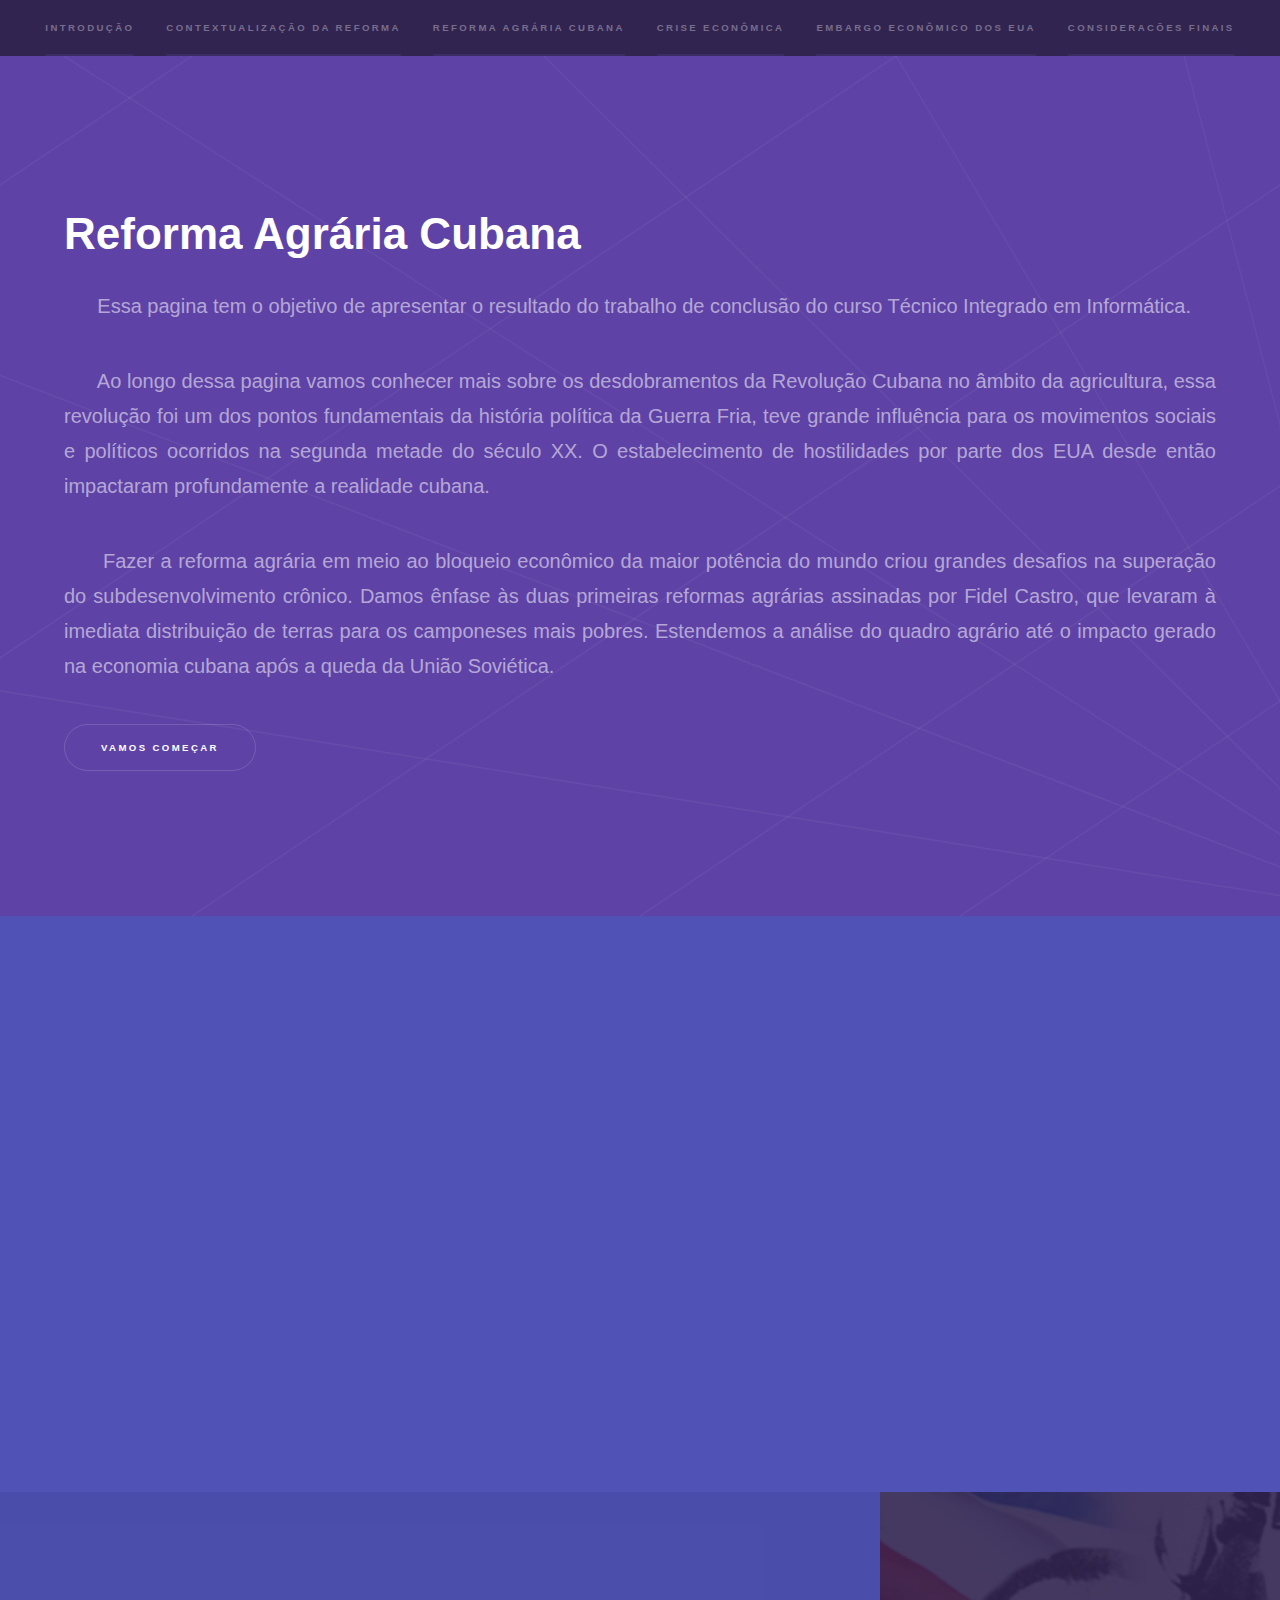
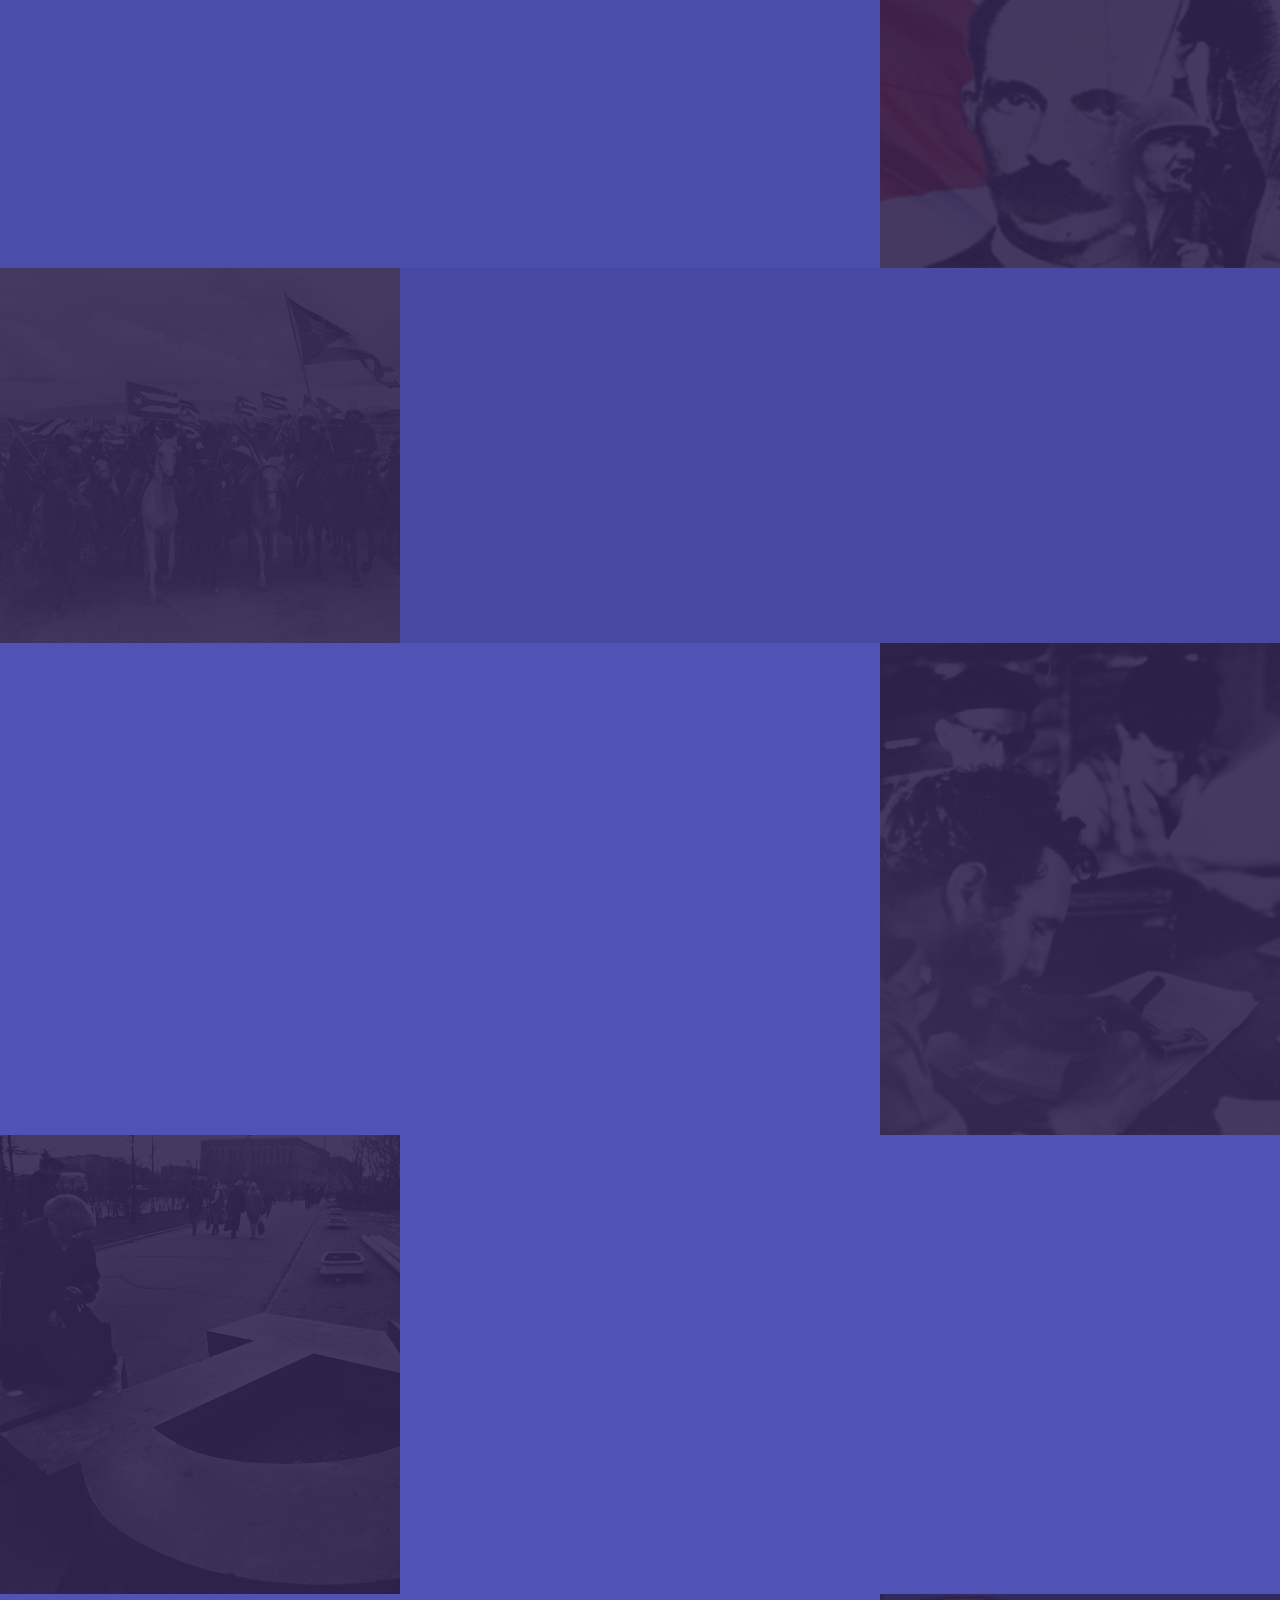
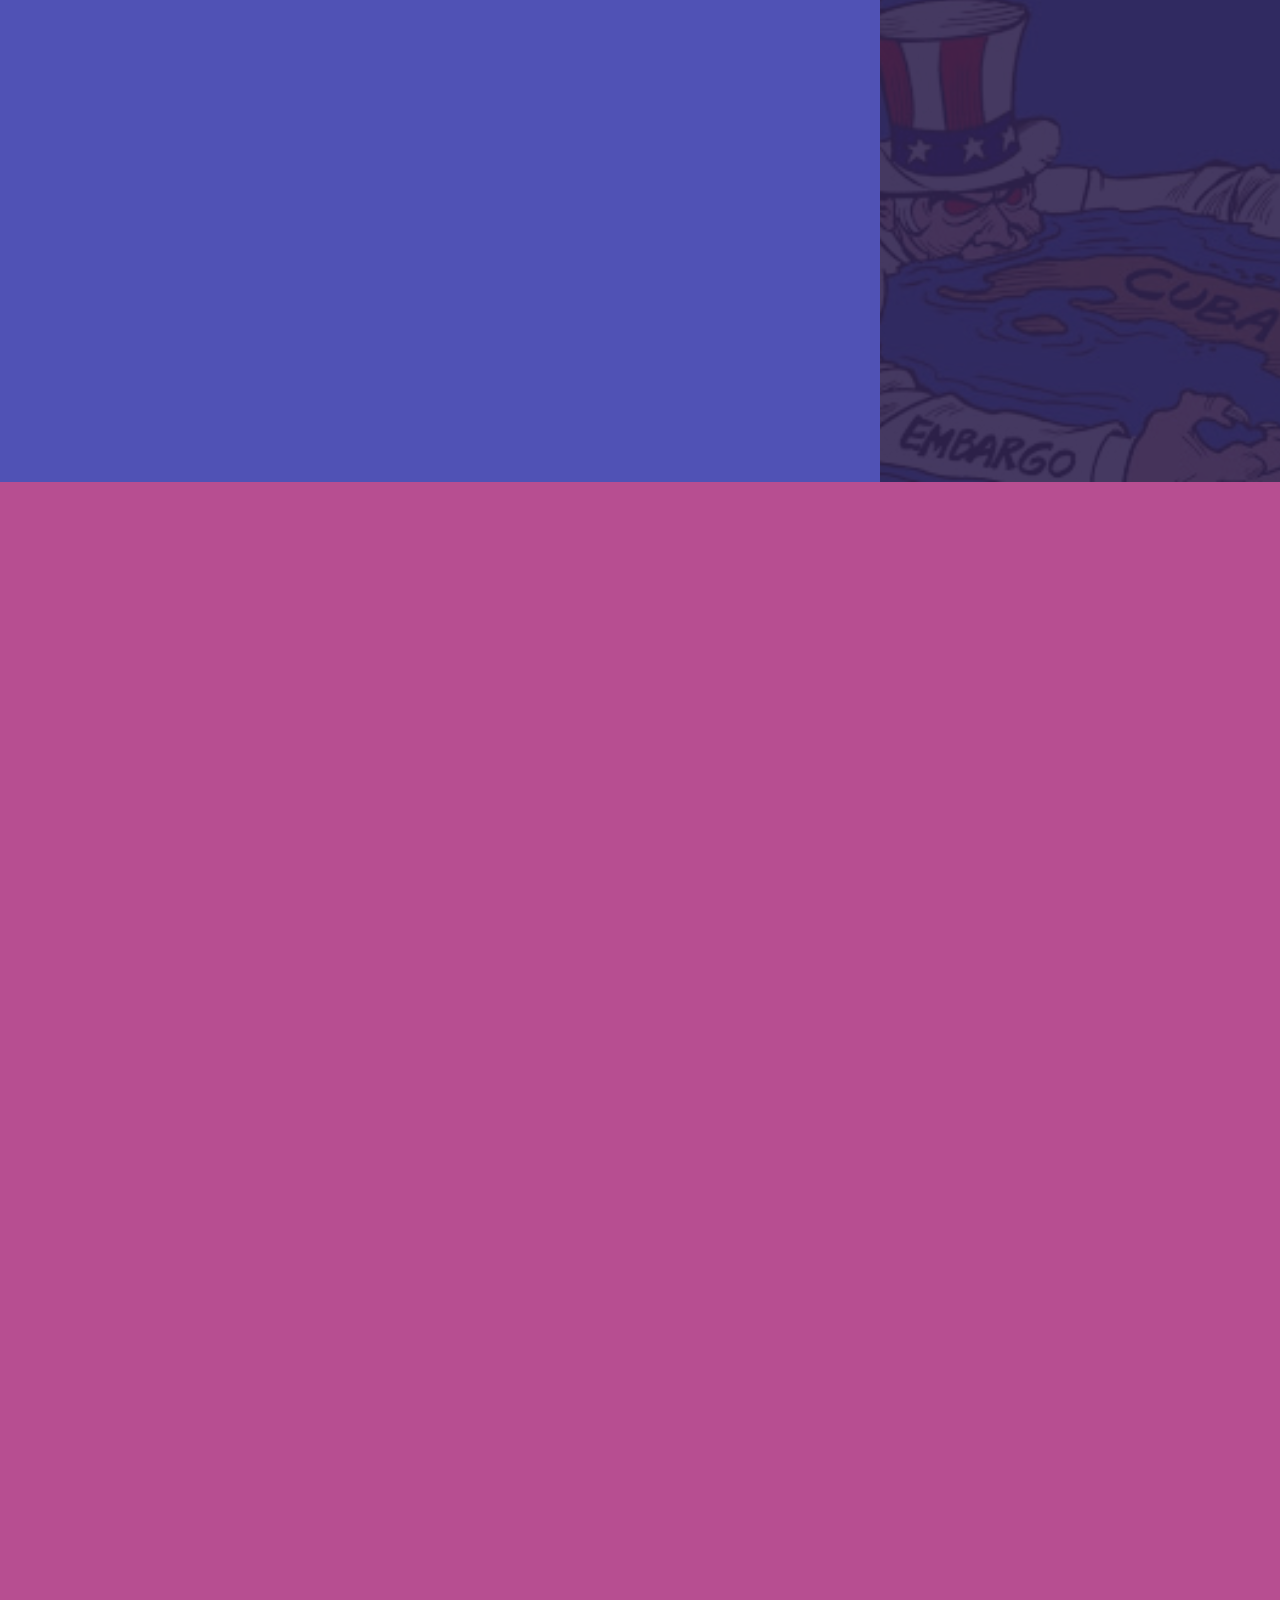
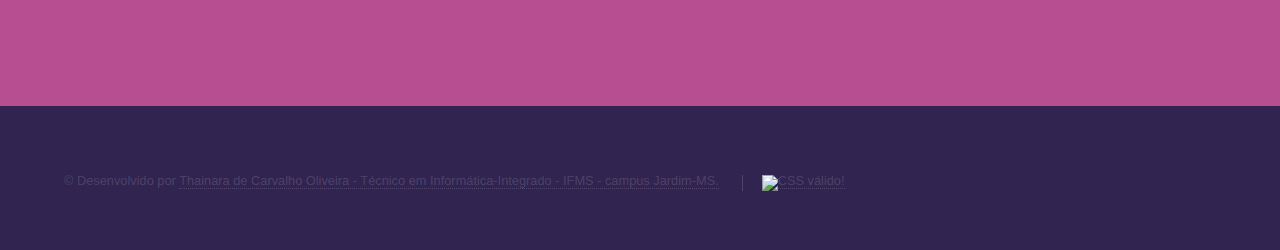
==== commit 6ce32f8b: "Criado variaveis para Definir a cor no CSS" ====
--- a/index.html
+++ b/index.html
@@ -9,7 +9,7 @@
 	<head>
 		<title>Reforma Agrária Cubana</title>
 		<meta charset="utf-8" />
-		<meta name="viewport" content="width=device-width, initial-scale=1, user-scalable=no" />
+		<meta name="viewport" content="width=device-width, initial-scale=1" />
 		<link rel="stylesheet" href="assets/css/main.css" />
 		<link rel="stylesheet" href="assets/css/custom.css" />
 		<noscript><link rel="stylesheet" href="assets/css/noscript.css" /></noscript>
@@ -54,12 +54,12 @@
 				<!-- One -->
 					<section id="Introducao" class="wrapper style2 spotlights">
 						<section class="tiles">	
-							<iframe width="100%" height="576" src="https://maphub.net/embed/138402?geolocation=1&legend=1&panel=1&tablinks=1" frameborder="0" allow="geolocation"></iframe>
+							<iframe height="576" src="https://maphub.net/embed/138402?geolocation=1&legend=1&panel=1&tablinks=1" frameborder="0" allow="geolocation"></iframe>
 						</section>
 
 						<section>
 							<a href="pages/Introducao.html" class="image">
-								<img src="images/Marti-Fidel.jpg" alt="" data-position="top center"/>
+								<img src="images/Marti-Fidel.jpg" alt="De-Marti-a-Fidel" data-position="top center"/>
 							</a>
 
 							<div class="content">
@@ -75,7 +75,7 @@
 
 						<section id="Contextualizacao-da-reforma">
 							
-							<a href="pages/Contextualizacao-da-reforma.html" class="image"><img src="images/pic02.jpg" alt="" data-position="top center" /></a>
+							<a href="pages/Contextualizacao-da-reforma.html" class="image"><img src="images/pic02.jpg" alt="Exercito-revolucionario-cubano" data-position="top center" /></a>
 							<div class="content">
 								<div class="inner">
 									<h2>Contextualização da Reforma</h2>
@@ -89,7 +89,7 @@
 						</section>
 						
 						<section id="Reforma-Agraria-Cubana">
-							<a href="pages/Reforma-agraria-cubana.html" class="image"><img src="images/reforma-agraria.jpg" alt="" data-position="25% 25%" /></a>
+							<a href="pages/Reforma-agraria-cubana.html" class="image"><img src="images/reforma-agraria.jpg" alt="Assinatura-da-Primeira-Lei-de-Reforma-Agraria" data-position="25% 25%" /></a>
 							<div class="content">
 								<div class="inner">
 									<h2>Reforma Agrária Cubana</h2>
@@ -106,7 +106,7 @@
 						</section>
 
 						<section id="Crise-Economica">
-							<a href="pages/Crise-Economica.html" class="image"><img src="images/queda-da-urss.jpg" alt="" data-position="25% 25%" /></a>
+							<a href="pages/Crise-Economica.html" class="image"><img src="images/queda-da-urss.jpg" alt="Representacao-da-queda-da-Uniao-sovietica" data-position="25% 25%" /></a>
 							<div class="content">
 								<div class="inner">
 									<h2>Crise econômica</h2>
@@ -121,7 +121,7 @@
 						</section>
 
 						<section id="Embargo-Economico">
-							<a href="pages/Embargo-dos-Eua.html" class="image"><img src="images/cuba-embargo.jpeg" alt="" data-position="25% 25%" /></a>
+							<a href="pages/Embargo-dos-Eua.html" class="image"><img src="images/cuba-embargo.jpeg" alt="Ilustrcao-do-embargo-dos-EUA" data-position="25% 25%" /></a>
 							<div class="content">
 								<div class="inner">
 									<h2> Embargo econômico dos Estados Unidos</h2>
@@ -165,6 +165,14 @@
 				<div class="inner">
 					<ul class="menu">
 						<li>&copy;  Desenvolvido por <a href="https://github.com/ThainaraDeCarvalhoOliveira0510/Reforma-Agraria-Cubana"> Thainara de Carvalho Oliveira - T&eacute;cnico em Inform&aacute;tica-Integrado - IFMS - campus Jardim-MS.</a></li>
+						<li>
+							
+							<a href="https://jigsaw.w3.org/css-validator/check/referer">
+								<img style="border:0;width:88px;height:31px"
+									src="https://jigsaw.w3.org/css-validator/images/vcss"
+									alt="CSS válido!" />
+							</a>
+								</li>
 					</ul>
 				</div>
 			</footer>
--- a/assets/css/main.css
+++ b/assets/css/main.css
@@ -1,5 +1,16 @@
 @import url(fontawesome-all.min.css);
 
+:root{
+	
+	--main-bg-color: #5e42a6; /*background-color: #5e42a6;*/
+	--color-style1-alt:#005d6d; /* #005d6d;*/
+	--color-style2:#5052b5; /*#5052b5;*/
+	--color-style2-alt:#01741e;/*#01741e*/
+	--color-style3:#b74e91; /*#b74e91;*/
+	--color-style3-alt: #953d75 /* #953d75;*/
+	--color-alt: #940000; /* #940000;*/
+
+}
 /*
 	Hyperspace by HTML5 UP
 	html5up.net | @ajlkn
@@ -200,7 +211,7 @@
 				background-image: -moz-linear-gradient(to right, #630081, #b74e91);
 				background-image: -webkit-linear-gradient(to right, #b60000, #b74e91);
 				background-image: -ms-linear-gradient(to right, #017e01, #b74e91);
-				background-image: linear-gradient(to right, #5e42a6, #b74e91);
+				background-image: linear-gradient(to right, var(--main-bg-color) #b74e91);
 				-moz-transition: max-width 0.2s ease;
 				-webkit-transition: max-width 0.2s ease;
 				-ms-transition: max-width 0.2s ease;
@@ -2539,7 +2550,7 @@
 			}
 
 				.wrapper.style1 .icon.major:before {
-					color: #5e42a6;
+					color: var(--main-bg-color );
 				}
 
 				.wrapper.style1-alt .icon.major:before {
@@ -2547,11 +2558,11 @@
 				}
 
 				.wrapper.style2 .icon.major:before {
-					color: #d60000;
+					--color-3:rgba(4, 29, 168, 0.333);
 				}
 
 				.wrapper.style2-alt .icon.major:before {
-					color: #13582a;
+					--color-3:rgba(4, 135, 168, 0.541);
 				}
 
 				.wrapper.style3 .icon.major:before {
@@ -3239,32 +3250,33 @@
 			}
 
 		.wrapper.alt {
-			background-color: #940000;
+			background-color:var(--color-alt); /* #940000;*/
 		}
 
 		.wrapper.style1 {
-			background-color: #5e42a6;
+			
+			background-color: var(--main-bg-color);
 		}
 
 		.wrapper.style1-alt {
-			background-color: #005d6d;
+			background-color: var(--color-style1-alt); /* #005d6d;*/
 		}
 
 		.wrapper.style2 {
-			background-color: #5052b5;
+			background-color: var(--color-style2);
 
 		}
 
 		.wrapper.style2-alt {
-			background-color: #01741e;
+			background-color:var(--color-style2-alt) ;
 		}
 
 		.wrapper.style3 {
-			background-color: #b74e91;
+			background-color: var(--color-style3); /*#b74e91;*/
 		}
 
 		.wrapper.style3-alt {
-			background-color: #953d75;
+			background-color: var(--color-style3-alt ); /* #953d75;*/
 		}
 
 		.wrapper.fullscreen {
@@ -3374,7 +3386,7 @@
 		display: -webkit-flex;
 		display: -ms-flex;
 		display: flex;
-		background-color: #5e42a6;
+		background-color: var(--main-bg-color);
 		cursor: default;
 		padding: 1.75em 2em;
 	}
@@ -3770,7 +3782,7 @@
 
 			#sidebar nav a:after {
 				background-image: -moz-linear-gradient(to right, #0a7700, #b74e91);
-				background-image: -webkit-linear-gradient(to right, #5e42a6, #b74e91);
+				background-image: -webkit-linear-gradient(to right,var(--main-bg-color), #b74e91);
 				background-image: -ms-linear-gradient(to right, #005763, #b74e91);
 				background-image: linear-gradient(to right, #b80000, #b74e91);
 				-moz-transition: max-width 0.2s ease;
--- a/assets/css/custom.css
+++ b/assets/css/custom.css
@@ -4,4 +4,17 @@
 
 .spotlights > section:nth-child(even){
     flex-direction: row-reverse !important;
+}
+iframe{
+    width: 100%;
+}
+
+table{
+    margin-top: 50px;
+}
+
+caption{
+    font-size: 1.1em;
+    text-transform: uppercase;
+    font-weight: bold;
 }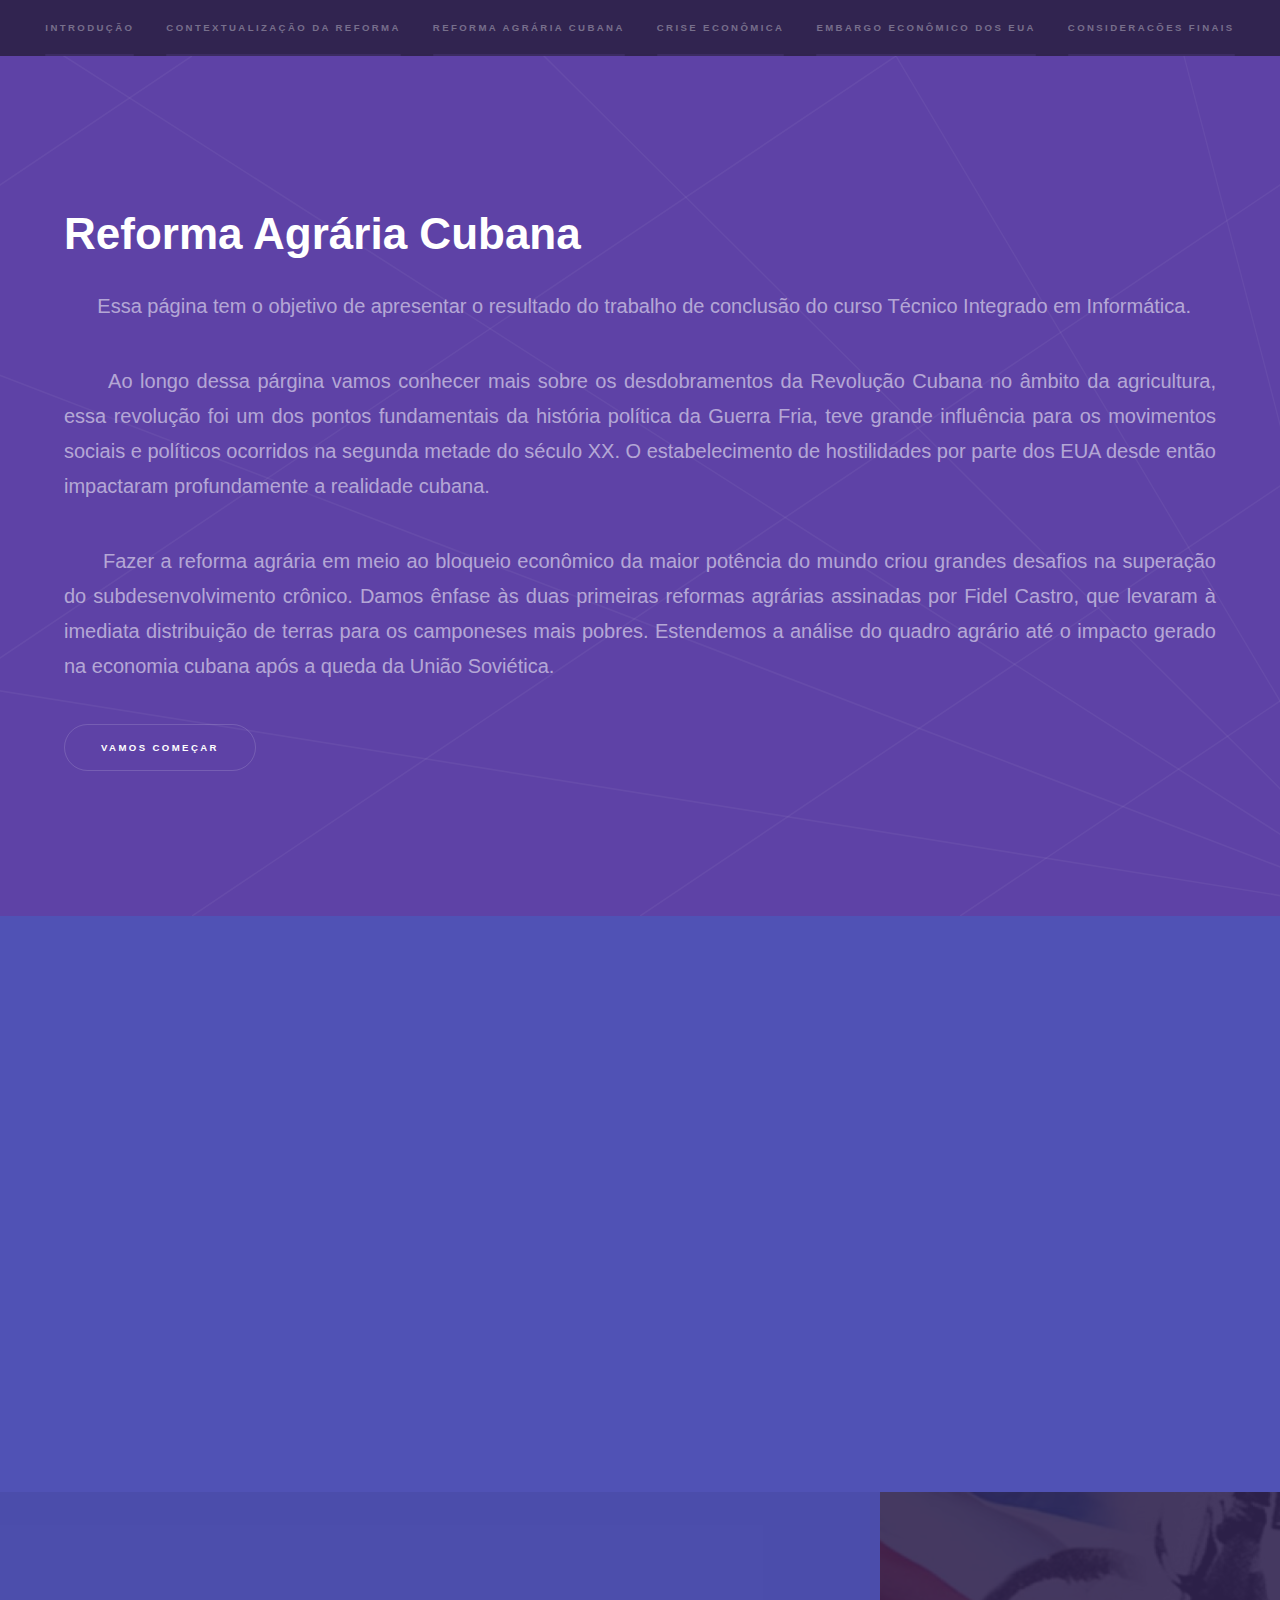
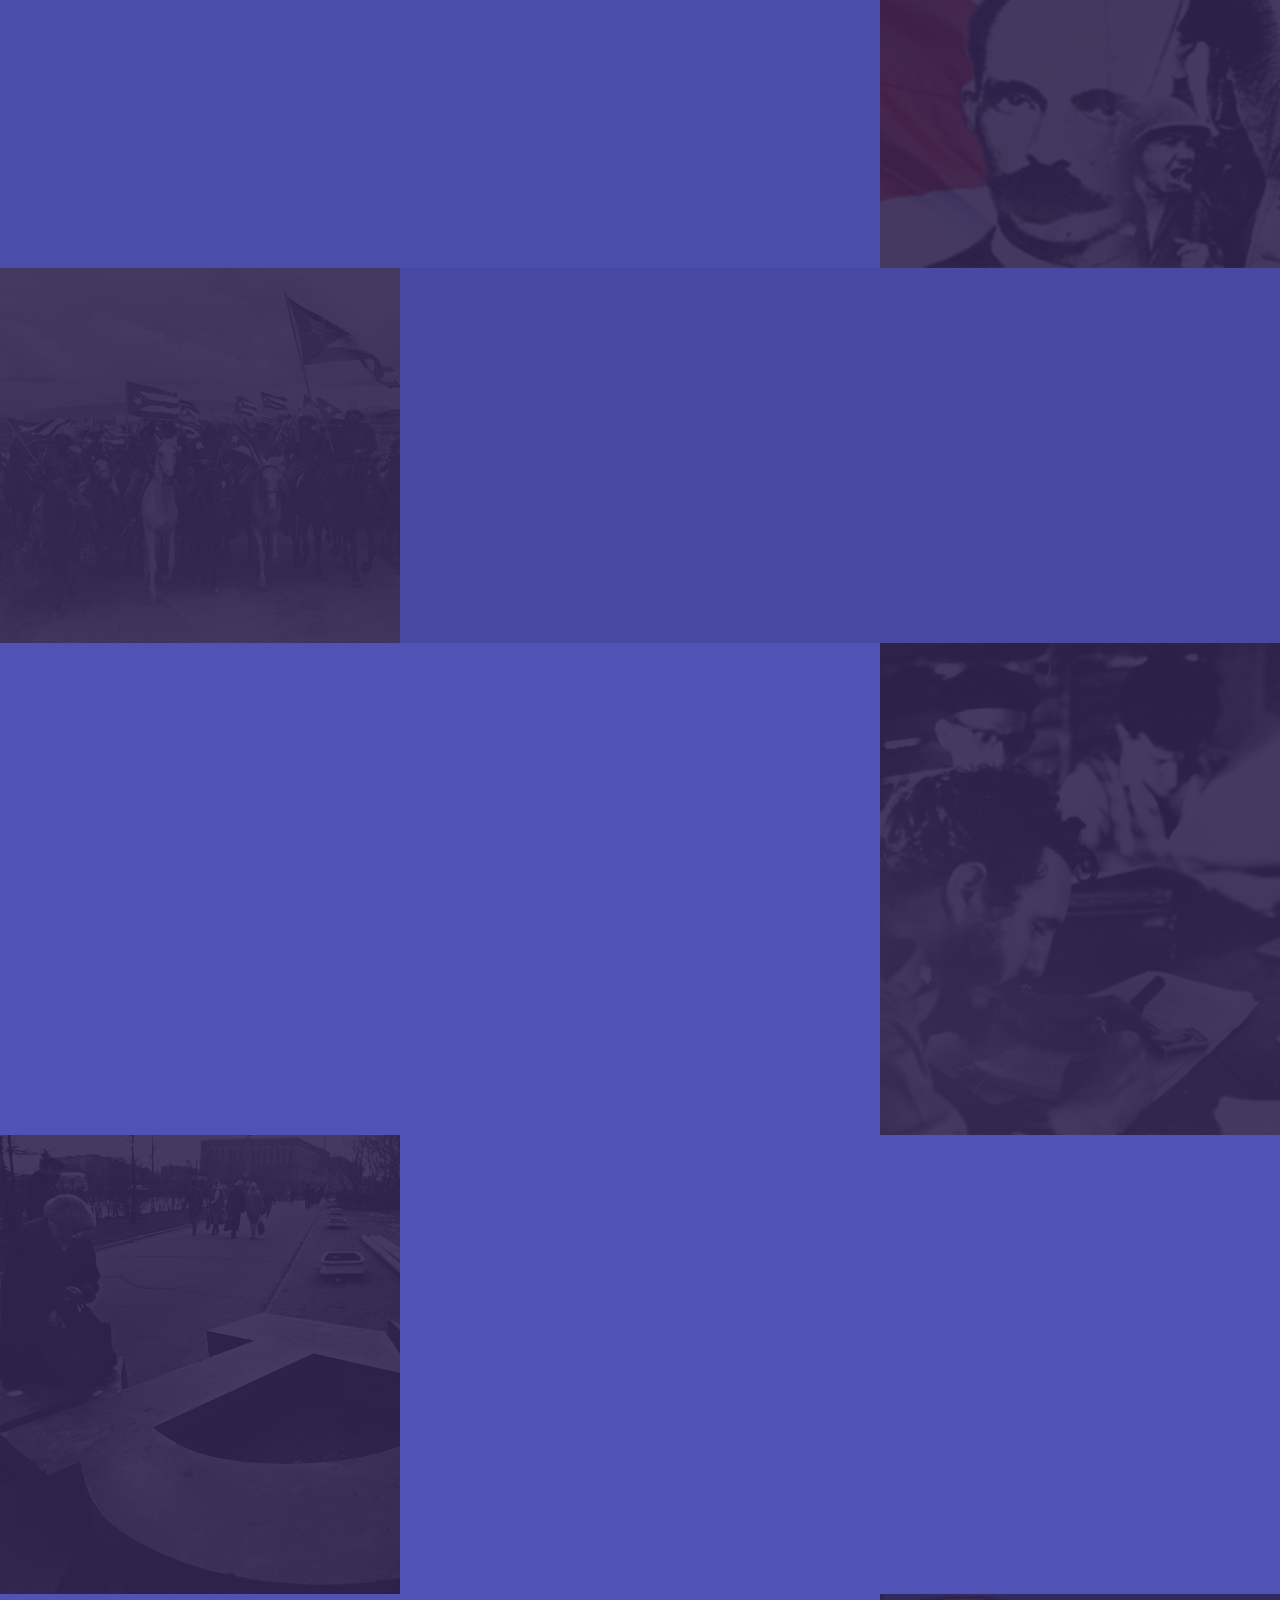
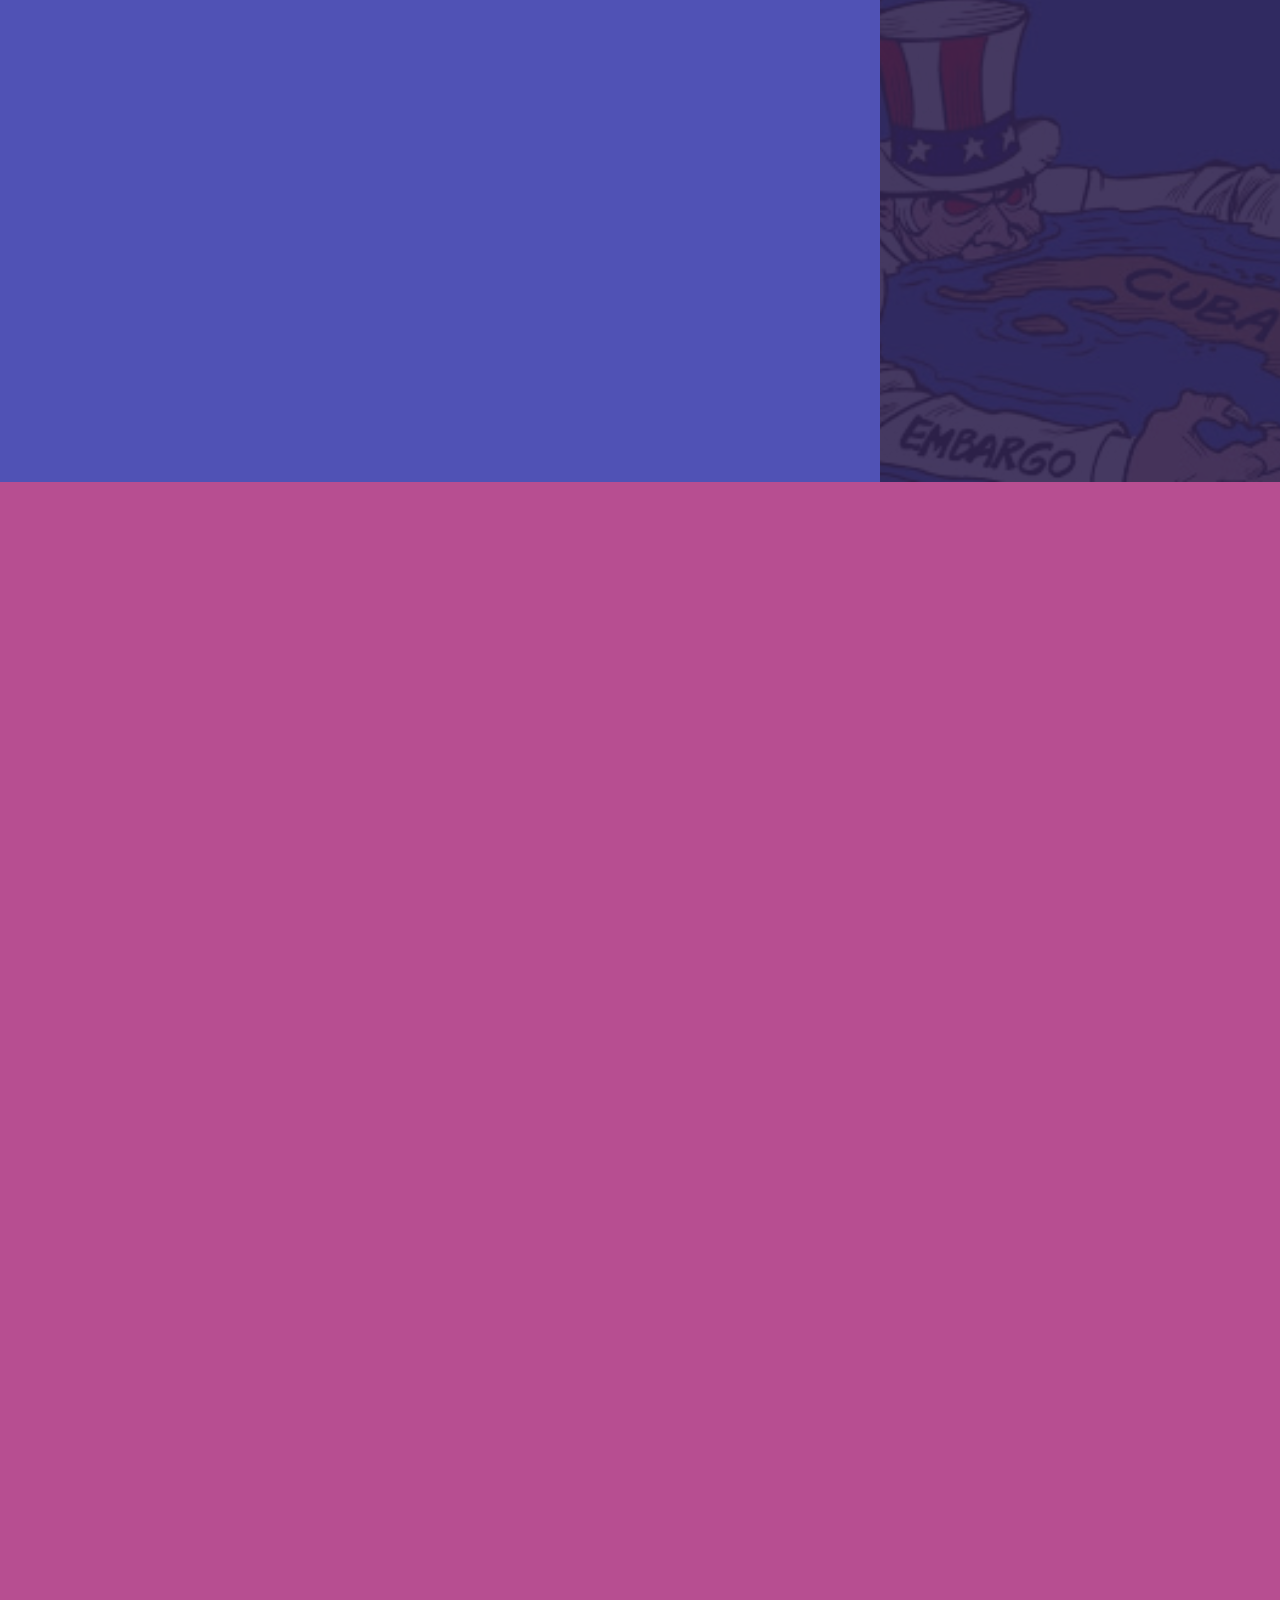
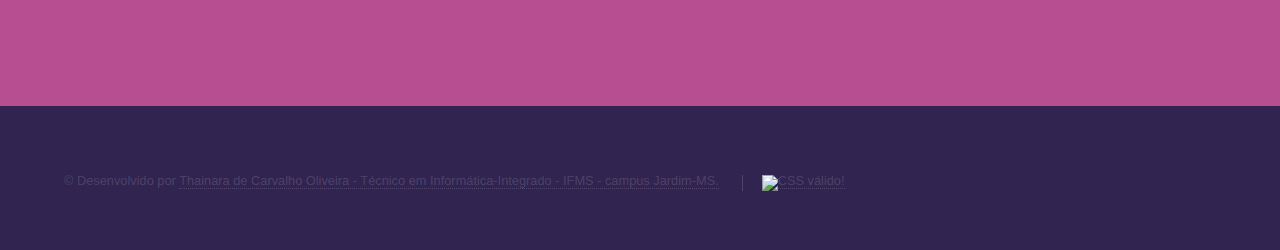
==== commit 7808e96a: "Correção de Alinhamento" ====
--- a/index.html
+++ b/index.html
@@ -41,23 +41,23 @@
 					<section id="intro" class="wrapper style1 fullscreen fade-up">
 						<div class="inner">
 							<h1>Reforma Agrária Cubana</h1>
-							<p class="align-justify">&nbsp; &nbsp; &nbsp; Essa pagina tem o objetivo de apresentar o resultado do trabalho de conclusão do curso Técnico Integrado em Informática.</p>
-							<p class="align-justify">&nbsp; &nbsp; &nbsp; Ao longo dessa pagina vamos conhecer mais sobre os desdobramentos da Revolu&ccedil;&atilde;o Cubana no &acirc;mbito da agricultura, essa revolu&ccedil;&atilde;o foi um dos pontos fundamentais da hist&oacute;ria pol&iacute;tica da Guerra Fria, teve grande influ&ecirc;ncia para os movimentos sociais e pol&iacute;ticos ocorridos na segunda metade do s&eacute;culo XX. O estabelecimento de hostilidades por parte dos EUA desde ent&atilde;o impactaram profundamente a realidade cubana.</p>
+							<p class="align-justify">&nbsp; &nbsp; &nbsp; Essa p&aacute;gina tem o objetivo de apresentar o resultado do trabalho de conclusão do curso Técnico Integrado em Informática.</p>
+							<p class="align-justify">&nbsp; &nbsp; &nbsp; Ao longo dessa p&aacute;rgina vamos conhecer mais sobre os desdobramentos da Revolu&ccedil;&atilde;o Cubana no &acirc;mbito da agricultura, essa revolu&ccedil;&atilde;o foi um dos pontos fundamentais da hist&oacute;ria pol&iacute;tica da Guerra Fria, teve grande influ&ecirc;ncia para os movimentos sociais e pol&iacute;ticos ocorridos na segunda metade do s&eacute;culo XX. O estabelecimento de hostilidades por parte dos EUA desde ent&atilde;o impactaram profundamente a realidade cubana.</p>
 							<p class="align-justify">&nbsp; &nbsp; &nbsp; Fazer a reforma agr&aacute;ria em meio ao bloqueio econ&ocirc;mico da maior pot&ecirc;ncia do mundo criou grandes desafios na supera&ccedil;&atilde;o do subdesenvolvimento cr&ocirc;nico. Damos &ecirc;nfase &agrave;s duas primeiras reformas agr&aacute;rias assinadas por Fidel Castro, que levaram &agrave; imediata distribui&ccedil;&atilde;o de terras para os camponeses mais pobres. Estendemos a an&aacute;lise do quadro agr&aacute;rio at&eacute; o impacto gerado na economia cubana ap&oacute;s a queda da Uni&atilde;o Sovi&eacute;tica.</p>
 
 							<ul class="actions">
-								<li><a href="#Introducao" class="button scrolly">Vamos começar</a></li>
+								<li><a href="#Mapa" class="button scrolly">Vamos começar</a></li>
 							</ul>
 						</div>
 					</section>
 
 				<!-- One -->
-					<section id="Introducao" class="wrapper style2 spotlights">
-						<section class="tiles">	
+					<section class="wrapper style2 spotlights">
+						<section  id="Mapa" class="tiles">	
 							<iframe height="576" src="https://maphub.net/embed/138402?geolocation=1&legend=1&panel=1&tablinks=1" frameborder="0" allow="geolocation"></iframe>
 						</section>
 
-						<section>
+						<section  id="Introducao">
 							<a href="pages/Introducao.html" class="image">
 								<img src="images/Marti-Fidel.jpg" alt="De-Marti-a-Fidel" data-position="top center"/>
 							</a>
@@ -172,7 +172,7 @@
 									src="https://jigsaw.w3.org/css-validator/images/vcss"
 									alt="CSS válido!" />
 							</a>
-								</li>
+						</li>
 					</ul>
 				</div>
 			</footer>
--- a/assets/css/main.css
+++ b/assets/css/main.css
@@ -7,7 +7,7 @@
 	--color-style2:#5052b5; /*#5052b5;*/
 	--color-style2-alt:#01741e;/*#01741e*/
 	--color-style3:#b74e91; /*#b74e91;*/
-	--color-style3-alt: #953d75 /* #953d75;*/
+	--color-style3-alt: #953d75; /* #953d75;*/
 	--color-alt: #940000; /* #940000;*/
 
 }
@@ -3452,7 +3452,7 @@
 		@media screen and (max-width: 480px) {
 
 			#header {
-				display: block;
+				display: flex;
 				padding: 0 2em;
 				text-align: left;
 			}
--- a/assets/css/custom.css
+++ b/assets/css/custom.css
@@ -13,8 +13,20 @@
     margin-top: 50px;
 }
 
-caption{
+table caption{
     font-size: 1.1em;
     text-transform: uppercase;
     font-weight: bold;
+    caption-side: top;
+    text-align: center;
+    color:#ffffff;
+}
+@media screen and (max-width: 480px) {
+    header nav ul{
+        display:flex;
+        flex-direction: column;
+    }
+}
+p,blockquote{
+    text-align: justify;
 }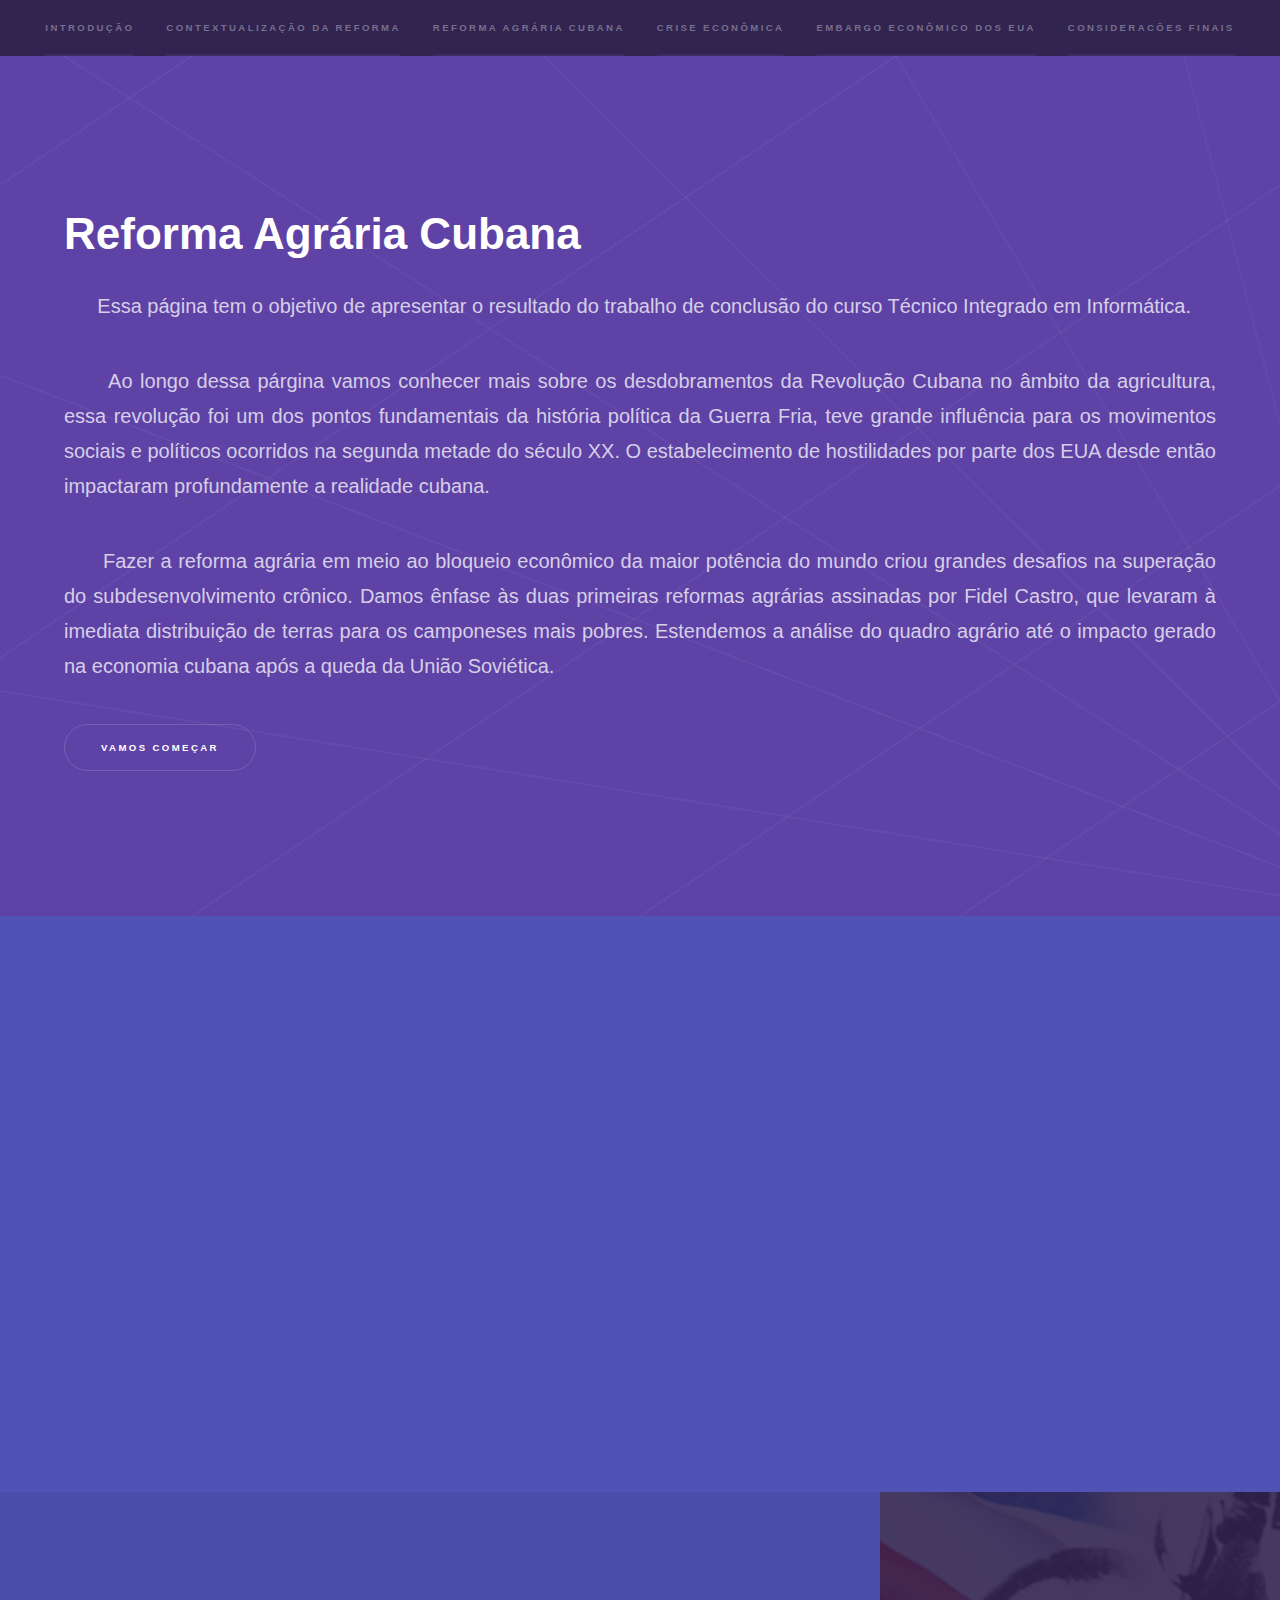
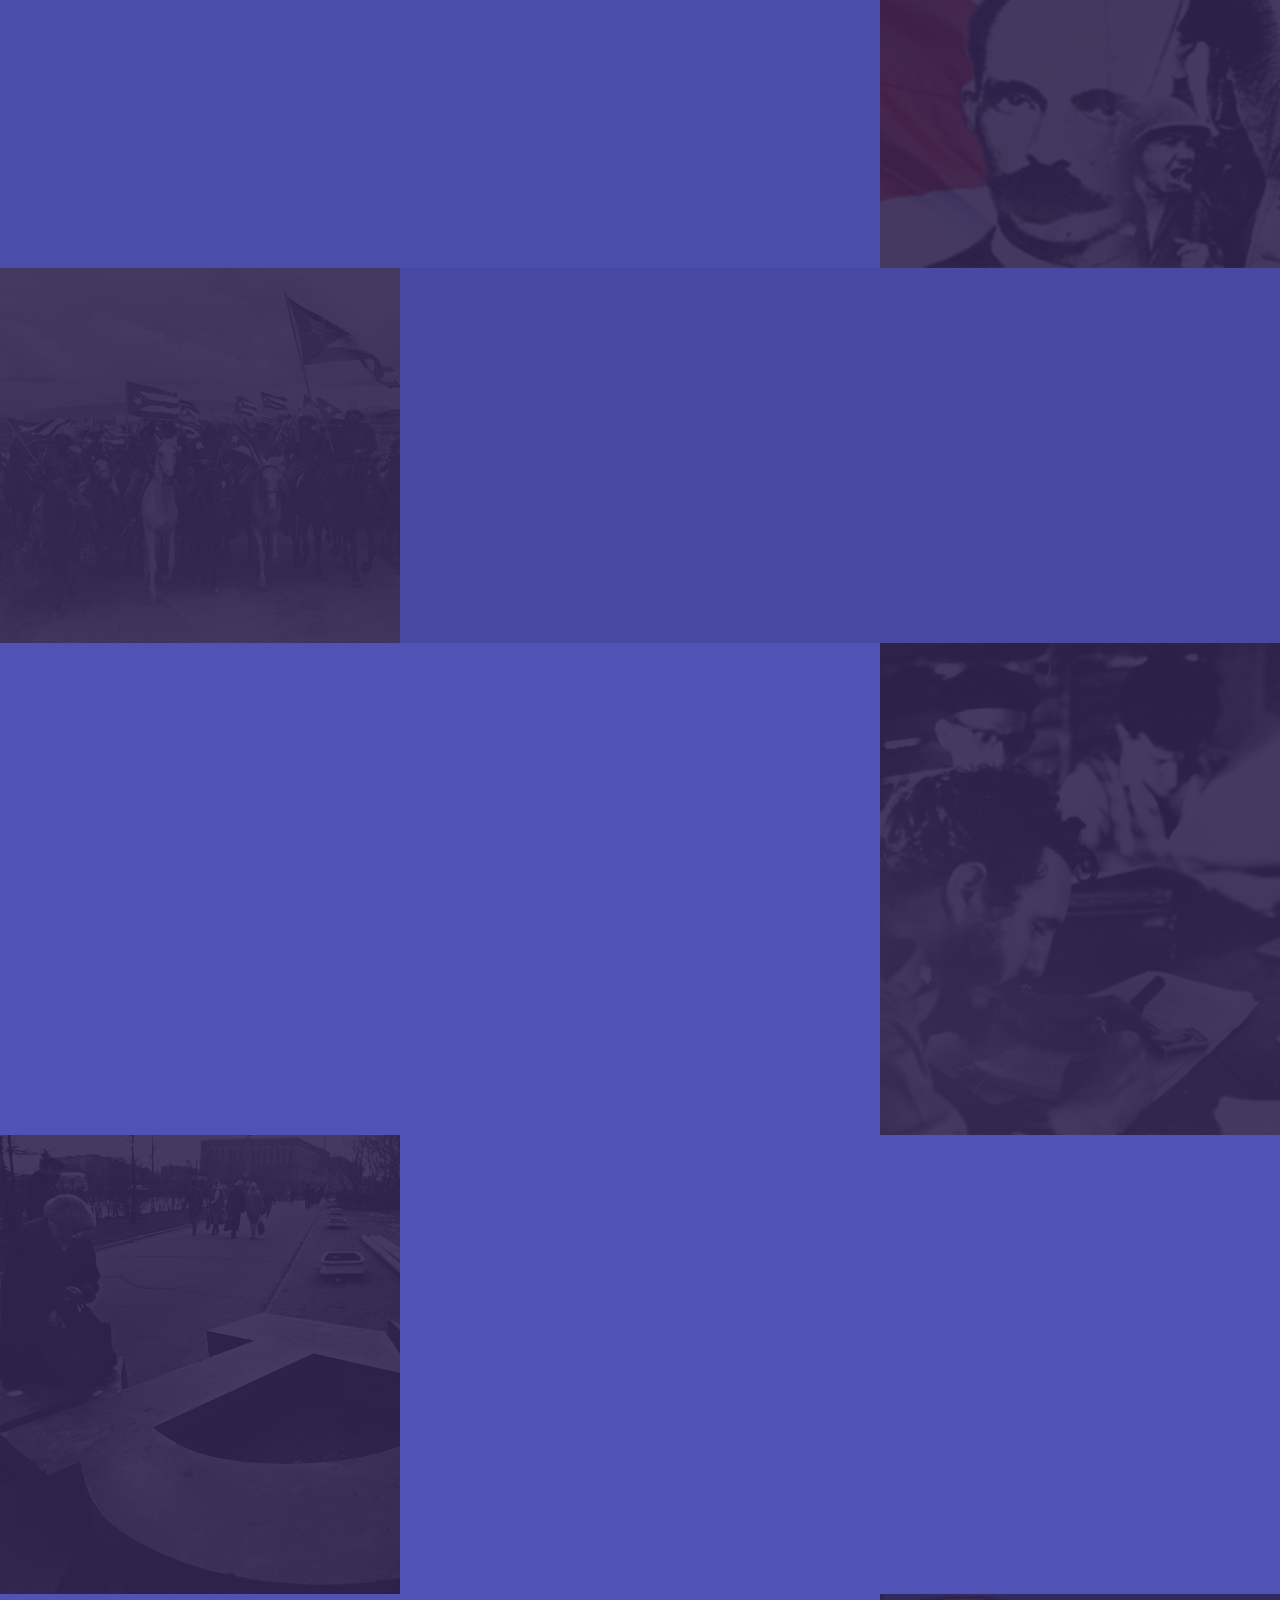
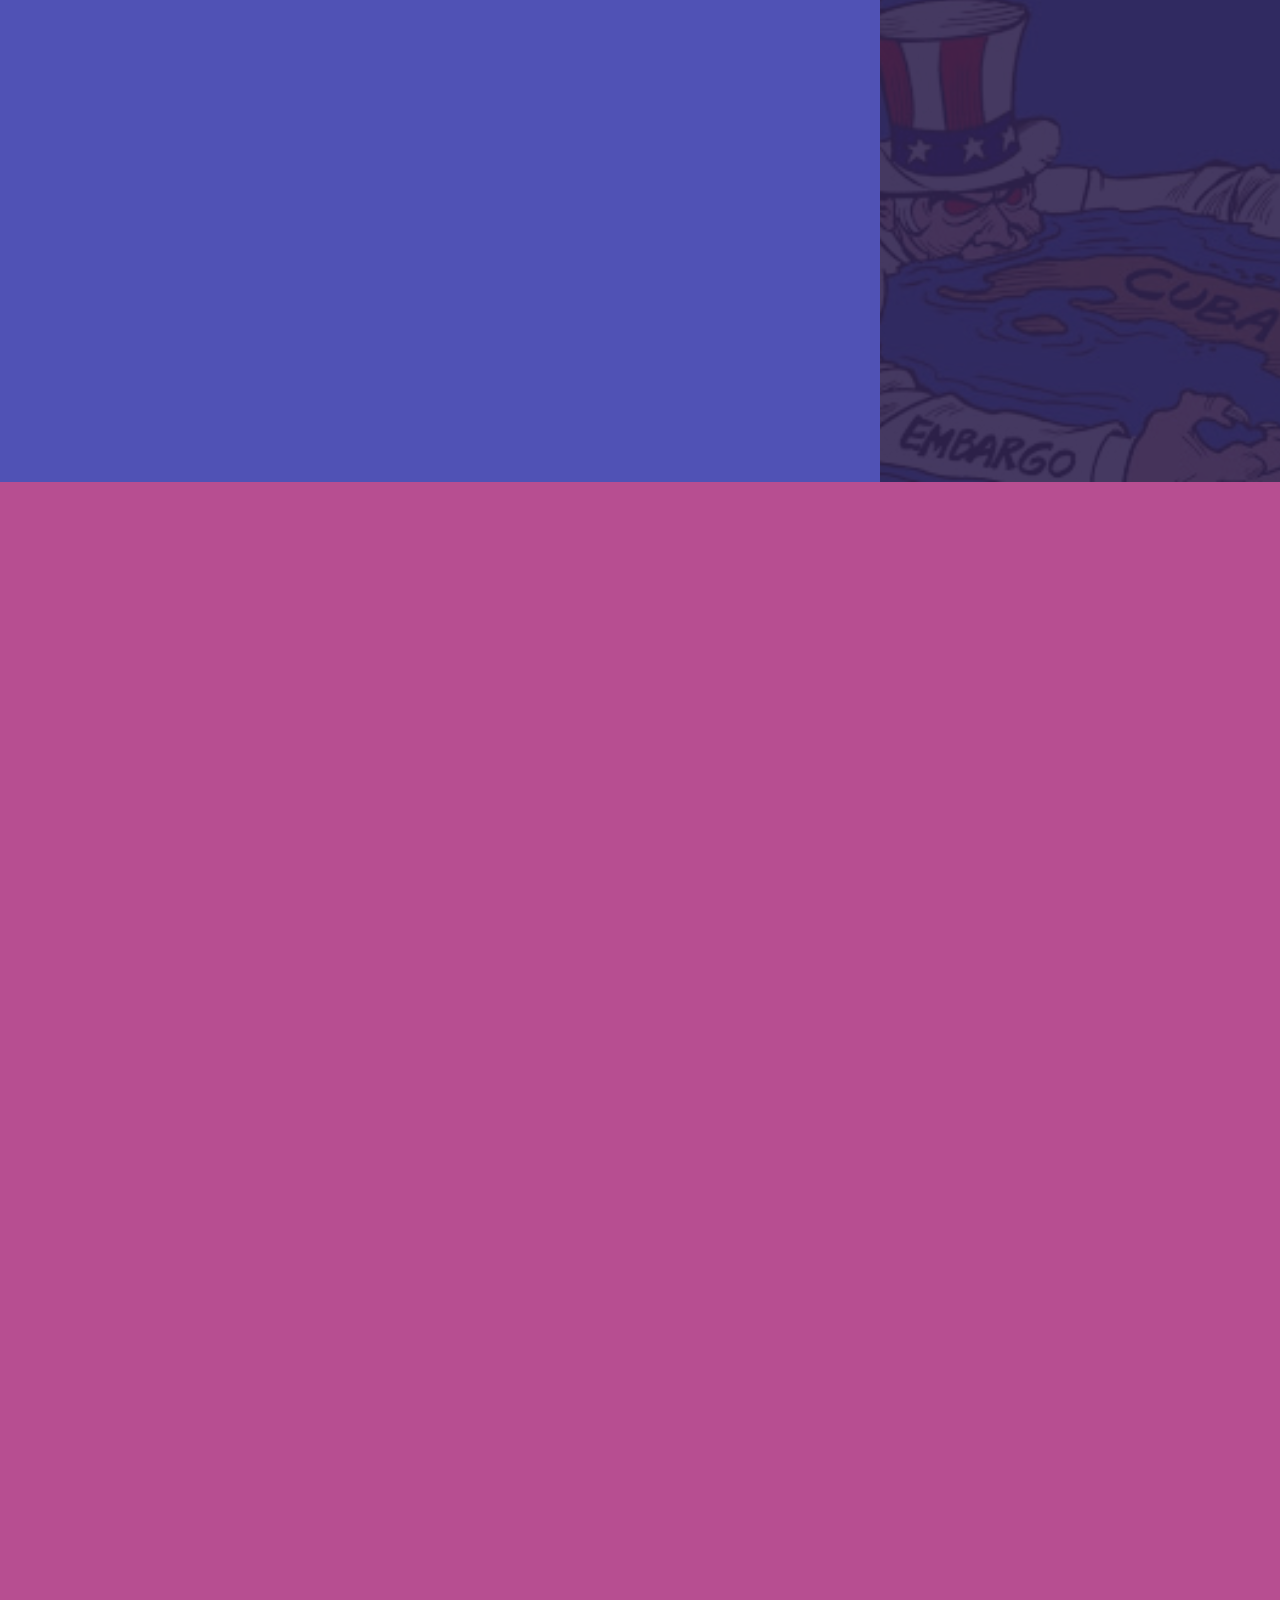
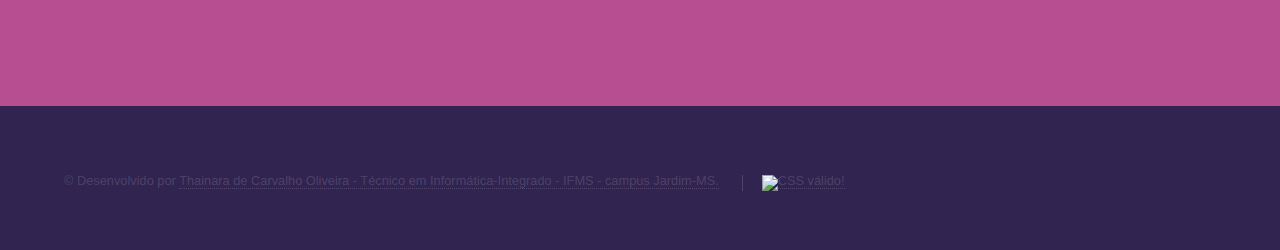
==== commit 2fc58961: "correções htmç" ====
--- a/index.html
+++ b/index.html
@@ -41,9 +41,9 @@
 					<section id="intro" class="wrapper style1 fullscreen fade-up">
 						<div class="inner">
 							<h1>Reforma Agrária Cubana</h1>
-							<p class="align-justify">&nbsp; &nbsp; &nbsp; Essa p&aacute;gina tem o objetivo de apresentar o resultado do trabalho de conclusão do curso Técnico Integrado em Informática.</p>
-							<p class="align-justify">&nbsp; &nbsp; &nbsp; Ao longo dessa p&aacute;rgina vamos conhecer mais sobre os desdobramentos da Revolu&ccedil;&atilde;o Cubana no &acirc;mbito da agricultura, essa revolu&ccedil;&atilde;o foi um dos pontos fundamentais da hist&oacute;ria pol&iacute;tica da Guerra Fria, teve grande influ&ecirc;ncia para os movimentos sociais e pol&iacute;ticos ocorridos na segunda metade do s&eacute;culo XX. O estabelecimento de hostilidades por parte dos EUA desde ent&atilde;o impactaram profundamente a realidade cubana.</p>
-							<p class="align-justify">&nbsp; &nbsp; &nbsp; Fazer a reforma agr&aacute;ria em meio ao bloqueio econ&ocirc;mico da maior pot&ecirc;ncia do mundo criou grandes desafios na supera&ccedil;&atilde;o do subdesenvolvimento cr&ocirc;nico. Damos &ecirc;nfase &agrave;s duas primeiras reformas agr&aacute;rias assinadas por Fidel Castro, que levaram &agrave; imediata distribui&ccedil;&atilde;o de terras para os camponeses mais pobres. Estendemos a an&aacute;lise do quadro agr&aacute;rio at&eacute; o impacto gerado na economia cubana ap&oacute;s a queda da Uni&atilde;o Sovi&eacute;tica.</p>
+							<p>&nbsp; &nbsp; &nbsp; Essa p&aacute;gina tem o objetivo de apresentar o resultado do trabalho de conclusão do curso Técnico Integrado em Informática.</p>
+							<p>&nbsp; &nbsp; &nbsp; Ao longo dessa p&aacute;rgina vamos conhecer mais sobre os desdobramentos da Revolu&ccedil;&atilde;o Cubana no &acirc;mbito da agricultura, essa revolu&ccedil;&atilde;o foi um dos pontos fundamentais da hist&oacute;ria pol&iacute;tica da Guerra Fria, teve grande influ&ecirc;ncia para os movimentos sociais e pol&iacute;ticos ocorridos na segunda metade do s&eacute;culo XX. O estabelecimento de hostilidades por parte dos EUA desde ent&atilde;o impactaram profundamente a realidade cubana.</p>
+							<p>&nbsp; &nbsp; &nbsp; Fazer a reforma agr&aacute;ria em meio ao bloqueio econ&ocirc;mico da maior pot&ecirc;ncia do mundo criou grandes desafios na supera&ccedil;&atilde;o do subdesenvolvimento cr&ocirc;nico. Damos &ecirc;nfase &agrave;s duas primeiras reformas agr&aacute;rias assinadas por Fidel Castro, que levaram &agrave; imediata distribui&ccedil;&atilde;o de terras para os camponeses mais pobres. Estendemos a an&aacute;lise do quadro agr&aacute;rio at&eacute; o impacto gerado na economia cubana ap&oacute;s a queda da Uni&atilde;o Sovi&eacute;tica.</p>
 
 							<ul class="actions">
 								<li><a href="#Mapa" class="button scrolly">Vamos começar</a></li>
@@ -54,7 +54,7 @@
 				<!-- One -->
 					<section class="wrapper style2 spotlights">
 						<section  id="Mapa" class="tiles">	
-							<iframe height="576" src="https://maphub.net/embed/138402?geolocation=1&legend=1&panel=1&tablinks=1" frameborder="0" allow="geolocation"></iframe>
+							<embed height="576" src="https://maphub.net/embed/138402?geolocation=1&legend=1&panel=1&tablinks=1" frameborder="0" allow="geolocation">
 						</section>
 
 						<section  id="Introducao">
@@ -79,7 +79,7 @@
 							<div class="content">
 								<div class="inner">
 									<h2>Contextualização da Reforma</h2>
-									<p class="align-justify">&nbsp;&nbsp;&nbsp; Diferentemente do que Karl Marx e Friedrich Engels escreveram no s&eacute;culo XIX, sobre o socialismo ser o resultado de um desenvolvimento tecnol&oacute;gico e industrial das for&ccedil;as produtivas dos pa&iacute;ses do centro do capitalismo, o s&eacute;culo XX nos mostrou que o socialismo tamb&eacute;m poderia ser um movimento de pa&iacute;ses perif&eacute;ricos, com for&ccedil;as produtivas debilitadas.</p>
+									<p>&nbsp;&nbsp;&nbsp; Diferentemente do que Karl Marx e Friedrich Engels escreveram no s&eacute;culo XIX, sobre o socialismo ser o resultado de um desenvolvimento tecnol&oacute;gico e industrial das for&ccedil;as produtivas dos pa&iacute;ses do centro do capitalismo, o s&eacute;culo XX nos mostrou que o socialismo tamb&eacute;m poderia ser um movimento de pa&iacute;ses perif&eacute;ricos, com for&ccedil;as produtivas debilitadas.</p>
 								
 									<ul class="actions">
 										<li><a href="pages/Contextualizacao-da-reforma.html" class="button">Saiba Mais</a></li>
@@ -94,8 +94,8 @@
 								<div class="inner">
 									<h2>Reforma Agrária Cubana</h2>
 								
-										<p class="align-justify">&nbsp; &nbsp; &nbsp;A Reforma Agr&aacute;ria em Cuba foi estrat&eacute;gica para a dissolu&ccedil;&atilde;o da heran&ccedil;a colonial, o seu desenvolvimento rompeu com as rela&ccedil;&otilde;es imperialistas que o&nbsp;promoviam. O principal objetivo da Reforma Agr&aacute;ria era distribuir e dividir as terras e propriedades de uma forma justa, beneficiando o campesinato pobre.</p>
-										<p class="align-justify">&nbsp; &nbsp; &nbsp; A derrota do Tiempo Muerto marca o grau de import&acirc;ncia da conquista alcan&ccedil;ada pele processo revolucion&aacute;rio, cada fam&iacute;lia recebeu cerca de duas&nbsp;<em>caballer&iacute;as </em>&nbsp;de terra, sendo denominado com o min&iacute;mo vital.</p>
+										<p>&nbsp; &nbsp; &nbsp;A Reforma Agr&aacute;ria em Cuba foi estrat&eacute;gica para a dissolu&ccedil;&atilde;o da heran&ccedil;a colonial, o seu desenvolvimento rompeu com as rela&ccedil;&otilde;es imperialistas que o&nbsp;promoviam. O principal objetivo da Reforma Agr&aacute;ria era distribuir e dividir as terras e propriedades de uma forma justa, beneficiando o campesinato pobre.</p>
+										<p>&nbsp; &nbsp; &nbsp; A derrota do Tiempo Muerto marca o grau de import&acirc;ncia da conquista alcan&ccedil;ada pele processo revolucion&aacute;rio, cada fam&iacute;lia recebeu cerca de duas&nbsp;<em>caballer&iacute;as </em>&nbsp;de terra, sendo denominado com o min&iacute;mo vital.</p>
 			
 
 										<ul class="actions">
@@ -111,7 +111,7 @@
 								<div class="inner">
 									<h2>Crise econômica</h2>
 									
-									<p class="align-justify">&nbsp; &nbsp; &nbsp;A queda da Uni&atilde;o Sovi&eacute;tica em 1991, resultou no fim da guerra fria, significou um momento de desespero para os cubanos. A ilha passa por uma profunda crise estrutural, onde o PIB cubano em 3 anos despenca cerca de 35%. Cuba perdeu drasticamente o aux&iacute;lio financeiro que tinha e viveu a maior crise econ&ocirc;mica de toda a hist&oacute;ria da revolu&ccedil;&atilde;o. Nesse per&iacute;odo de crise foi imposto, como se referem os cubanos, o bloqueio econ&ocirc;mico duplo, composto pelo embargo econ&ocirc;mico que vinha desde 1960 pelos EUA, somando-se a ele a queda das rela&ccedil;&otilde;es comerciais estabelecidas com a Eur&aacute;sia.</p>
+									<p>&nbsp; &nbsp; &nbsp;A queda da Uni&atilde;o Sovi&eacute;tica em 1991, resultou no fim da guerra fria, significou um momento de desespero para os cubanos. A ilha passa por uma profunda crise estrutural, onde o PIB cubano em 3 anos despenca cerca de 35%. Cuba perdeu drasticamente o aux&iacute;lio financeiro que tinha e viveu a maior crise econ&ocirc;mica de toda a hist&oacute;ria da revolu&ccedil;&atilde;o. Nesse per&iacute;odo de crise foi imposto, como se referem os cubanos, o bloqueio econ&ocirc;mico duplo, composto pelo embargo econ&ocirc;mico que vinha desde 1960 pelos EUA, somando-se a ele a queda das rela&ccedil;&otilde;es comerciais estabelecidas com a Eur&aacute;sia.</p>
 
 									<ul class="actions">
 										<li><a href="pages/Crise-Economica.html" class="button">Saiba mais</a></li>
@@ -126,7 +126,7 @@
 								<div class="inner">
 									<h2> Embargo econômico dos Estados Unidos</h2>
 									
-									<p class="align-justify">&nbsp; &nbsp; &nbsp;Em 22 de Outubro de 1962 o governo dos Estados Unidos, com o apoio da OEA (Organiza&ccedil;&atilde;o dos Estados Americanos), imp&otilde;e um bloqueio naval a Cuba de barcos comerciais. A crise dos miss&eacute;is representou o momento de maior tens&atilde;o da Guerra Fria, em que duas super pot&ecirc;ncias chegaram perto de um impasse que poderia ter desencadeado um conflito nuclear de consequ&ecirc;ncias imprevis&iacute;veis. O encontro entre a frota sovi&eacute;tica, que se dirigia a Cuba com carregamento de armas, e a frota norte-americana, que bloqueava o acesso a ilha, poderia trazer consequ&ecirc;ncias explosivas caso n&atilde;o se chegasse a um acordo entre as duas super pot&ecirc;ncias.</p>
+									<p>&nbsp; &nbsp; &nbsp;Em 22 de Outubro de 1962 o governo dos Estados Unidos, com o apoio da OEA (Organiza&ccedil;&atilde;o dos Estados Americanos), imp&otilde;e um bloqueio naval a Cuba de barcos comerciais. A crise dos miss&eacute;is representou o momento de maior tens&atilde;o da Guerra Fria, em que duas super pot&ecirc;ncias chegaram perto de um impasse que poderia ter desencadeado um conflito nuclear de consequ&ecirc;ncias imprevis&iacute;veis. O encontro entre a frota sovi&eacute;tica, que se dirigia a Cuba com carregamento de armas, e a frota norte-americana, que bloqueava o acesso a ilha, poderia trazer consequ&ecirc;ncias explosivas caso n&atilde;o se chegasse a um acordo entre as duas super pot&ecirc;ncias.</p>
 
 									<ul class="actions">
 										<li><a href="pages/Embargo-dos-Eua.html" class="button">Saiba mais</a></li>
@@ -139,12 +139,12 @@
 					<section id="Consideracoes-finais" class="wrapper style3 fade-up">
 						<div class="inner">
 							<h2>Consideracões finais</h2>
-							<p class="align-justify">&nbsp; &nbsp; &nbsp; Quando nos referimos a qualquer aspecto da hist&oacute;ria de Cuba, um certo desconhecimento paira de maneira densa sobre o sentido dessa hist&oacute;ria e suas repercuss&otilde;es. Sabe-se que Cuba &eacute; um min&uacute;sculo pa&iacute;s da Am&eacute;rica caribenha, que traz consigo uma hist&oacute;ria de batalhas e supera&ccedil;&otilde;es. A luta contra o subdesenvolvimento e os imp&eacute;rios, coloniais e neocoloniais, ainda se faz presente em novas determina&ccedil;&otilde;es do poder geopol&iacute;tico estabelecido no hemisf&eacute;rio ocidental.</p>
-							<p class="align-justify">&nbsp; &nbsp; &nbsp; Sabe-se que grande parte dessa hist&oacute;ria &eacute; de pouca visibilidade em nossos meios culturais, quando n&atilde;o &eacute; tomada de forma a contorcer a objetividade. Al&eacute;m de descrever os aspectos pol&iacute;ticos e sociais promovidos pela reforma agr&aacute;ria em Cuba, um dos principais desdobramentos da revolu&ccedil;&atilde;o, o presente trabalho buscou gerar em um&nbsp;site, de nossa pr&oacute;pria cria&ccedil;&atilde;o, como contrapartida aos conhecimentos adquiridos ao longo da forma&ccedil;&atilde;o oferecida pelo curso t&eacute;cnico integrado de inform&aacute;tica. A ideia &eacute; a de levar as informa&ccedil;&otilde;es levantadas neste trabalho de conclus&atilde;o de curso ao p&uacute;blico de maneira din&acirc;mica e com um m&eacute;todo comunicativamente atraente. No&nbsp;site&nbsp;buscamos separar por per&iacute;odos a hist&oacute;ria agr&aacute;ria de Cuba, desde da luta da independ&ecirc;ncia, at&eacute; as duas reformas agr&aacute;rias. Todo o desenvolvimento do&nbsp;site&nbsp;e as informa&ccedil;&otilde;es nele listadas s&atilde;o uma tentativa concreta de tornar nossa reflex&atilde;o acess&iacute;vel e did&aacute;tica ao p&uacute;blico. A produ&ccedil;&atilde;o de um&nbsp;site, portanto, sintetiza nossa pesquisa e lhe confere uma face pr&aacute;tica, de instrumento pedag&oacute;gico, a servi&ccedil;o da comunidade acad&ecirc;mica, e mesmo n&atilde;o acad&ecirc;mica.<br/>
+							<p>&nbsp; &nbsp; &nbsp; Quando nos referimos a qualquer aspecto da hist&oacute;ria de Cuba, um certo desconhecimento paira de maneira densa sobre o sentido dessa hist&oacute;ria e suas repercuss&otilde;es. Sabe-se que Cuba &eacute; um min&uacute;sculo pa&iacute;s da Am&eacute;rica caribenha, que traz consigo uma hist&oacute;ria de batalhas e supera&ccedil;&otilde;es. A luta contra o subdesenvolvimento e os imp&eacute;rios, coloniais e neocoloniais, ainda se faz presente em novas determina&ccedil;&otilde;es do poder geopol&iacute;tico estabelecido no hemisf&eacute;rio ocidental.</p>
+							<p>&nbsp; &nbsp; &nbsp; Sabe-se que grande parte dessa hist&oacute;ria &eacute; de pouca visibilidade em nossos meios culturais, quando n&atilde;o &eacute; tomada de forma a contorcer a objetividade. Al&eacute;m de descrever os aspectos pol&iacute;ticos e sociais promovidos pela reforma agr&aacute;ria em Cuba, um dos principais desdobramentos da revolu&ccedil;&atilde;o, o presente trabalho buscou gerar em um&nbsp;site, de nossa pr&oacute;pria cria&ccedil;&atilde;o, como contrapartida aos conhecimentos adquiridos ao longo da forma&ccedil;&atilde;o oferecida pelo curso t&eacute;cnico integrado de inform&aacute;tica. A ideia &eacute; a de levar as informa&ccedil;&otilde;es levantadas neste trabalho de conclus&atilde;o de curso ao p&uacute;blico de maneira din&acirc;mica e com um m&eacute;todo comunicativamente atraente. No&nbsp;site&nbsp;buscamos separar por per&iacute;odos a hist&oacute;ria agr&aacute;ria de Cuba, desde da luta da independ&ecirc;ncia, at&eacute; as duas reformas agr&aacute;rias. Todo o desenvolvimento do&nbsp;site&nbsp;e as informa&ccedil;&otilde;es nele listadas s&atilde;o uma tentativa concreta de tornar nossa reflex&atilde;o acess&iacute;vel e did&aacute;tica ao p&uacute;blico. A produ&ccedil;&atilde;o de um&nbsp;site, portanto, sintetiza nossa pesquisa e lhe confere uma face pr&aacute;tica, de instrumento pedag&oacute;gico, a servi&ccedil;o da comunidade acad&ecirc;mica, e mesmo n&atilde;o acad&ecirc;mica.<br/>
 							&nbsp; &nbsp; &nbsp; Uma batalha pode ser vencida, mas vencer uma guerra n&atilde;o &eacute; f&aacute;cil, e Cuba ainda persiste em uma guerra, uma guerra pela paz. N&atilde;o cabe a n&oacute;s, portanto, estabelecer qualquer tipo de julgamento neutro sobre Cuba ou sobre qualquer outro acontecimento da hist&oacute;ria, por&eacute;m procuramos, atrav&eacute;s de dados e fatos, construir o que consideramos avalia&ccedil;&otilde;es objetivas sobre a condi&ccedil;&atilde;o fundi&aacute;ria de Cuba antes e depois da reforma agr&aacute;ria promovida pela revolu&ccedil;&atilde;o. Os feitos do povo cubano foram um dos mais radicais que se conheceram na hist&oacute;ria Latino Americana moderna. O forte esp&iacute;rito de igualitarismo desse movimento, mesmo com todas as dificuldades passadas pelo bloqueio econ&ocirc;mico e com a crise gerada pela queda do bloco sovi&eacute;tico, consegue iluminar as experi&ecirc;ncias hist&oacute;ricas de v&aacute;rios outros povos, revelando que um pa&iacute;s perif&eacute;rico, com muita luta e persist&ecirc;ncia, pode gerar bens comuns b&aacute;sicos como educa&ccedil;&atilde;o, sa&uacute;de e qualidade de vida para sua popula&ccedil;&atilde;o.<br />
 							&nbsp; &nbsp; &nbsp; E a guerra cubana ela continua, assim como outras guerras est&atilde;o para nascer e com o tempo ir&atilde;o ser explicadas, e estudar a revolu&ccedil;&atilde;o cubana &eacute; como abrir portas a uma nova maneira de ver o mundo e perceber que tudo deve ser questionado em busca apenas da real verdade escondida em seres que possui suas &ldquo;verdades absolutas&rdquo; que acreditam possuir.<br />
 							&nbsp; &nbsp; &nbsp; Mesmo com todas as contradi&ccedil;&otilde;es e dificuldades, Cuba se mostra um Pa&iacute;s forte e soberano, e os cubanos ainda hoje agradecem orgulhosos aos revolucion&aacute;rios&nbsp;da <em>Sierra Maestra, </em>principalmente aos campesinos em armas que garantiram o direito b&aacute;sico &agrave; sobreviv&ecirc;ncia na terra. Atualmente o pa&iacute;s passa por reformas econ&ocirc;micas e constitucionais que contam com a participa&ccedil;&atilde;o massiva da sociedade. O atual presidente, Miguel Dias, prop&otilde;e reformas amplas, tal como a reformula&ccedil;&atilde;o do sistema monet&aacute;rio do peso convers&iacute;vel para o peso cubano. Os desafios s&atilde;o grandes, uma vez que&nbsp;1U$&nbsp;hoje equivale aproximadamente a 24 pesos cubanos.</p>
-							<p class="align-justify"> &nbsp; &nbsp; &nbsp;Espera-se que de certa maneira esse texto e o site possam contribuir, mesmo que minimamente para o desvendar da hist&oacute;ria cubana. Que possamos promover com ele um conhecimento pr&aacute;tico pol&iacute;tico, capaz de suplantar a zona de conforto do realismo capitalista. Como abrandou Fidel &ldquo;que sejam como o&nbsp;CHE&rdquo; nossos anseios.<br />
+							<p> &nbsp; &nbsp; &nbsp;Espera-se que de certa maneira esse texto e o site possam contribuir, mesmo que minimamente para o desvendar da hist&oacute;ria cubana. Que possamos promover com ele um conhecimento pr&aacute;tico pol&iacute;tico, capaz de suplantar a zona de conforto do realismo capitalista. Como abrandou Fidel &ldquo;que sejam como o&nbsp;CHE&rdquo; nossos anseios.<br />
 							<br />
 							
 
--- a/assets/css/main.css
+++ b/assets/css/main.css
@@ -126,7 +126,7 @@
 /* Type */
 
 	body, input, select, textarea {
-		color: rgba(255, 255, 255, 0.55);
+		color: rgba(255, 255, 255, 0.75);
 		font-family: Arial, Helvetica, sans-serif;
 		font-size: 16.5pt;
 		font-weight: normal;
--- a/assets/css/custom.css
+++ b/assets/css/custom.css
@@ -5,7 +5,7 @@
 .spotlights > section:nth-child(even){
     flex-direction: row-reverse !important;
 }
-iframe{
+iframe, embed{
     width: 100%;
 }
 
